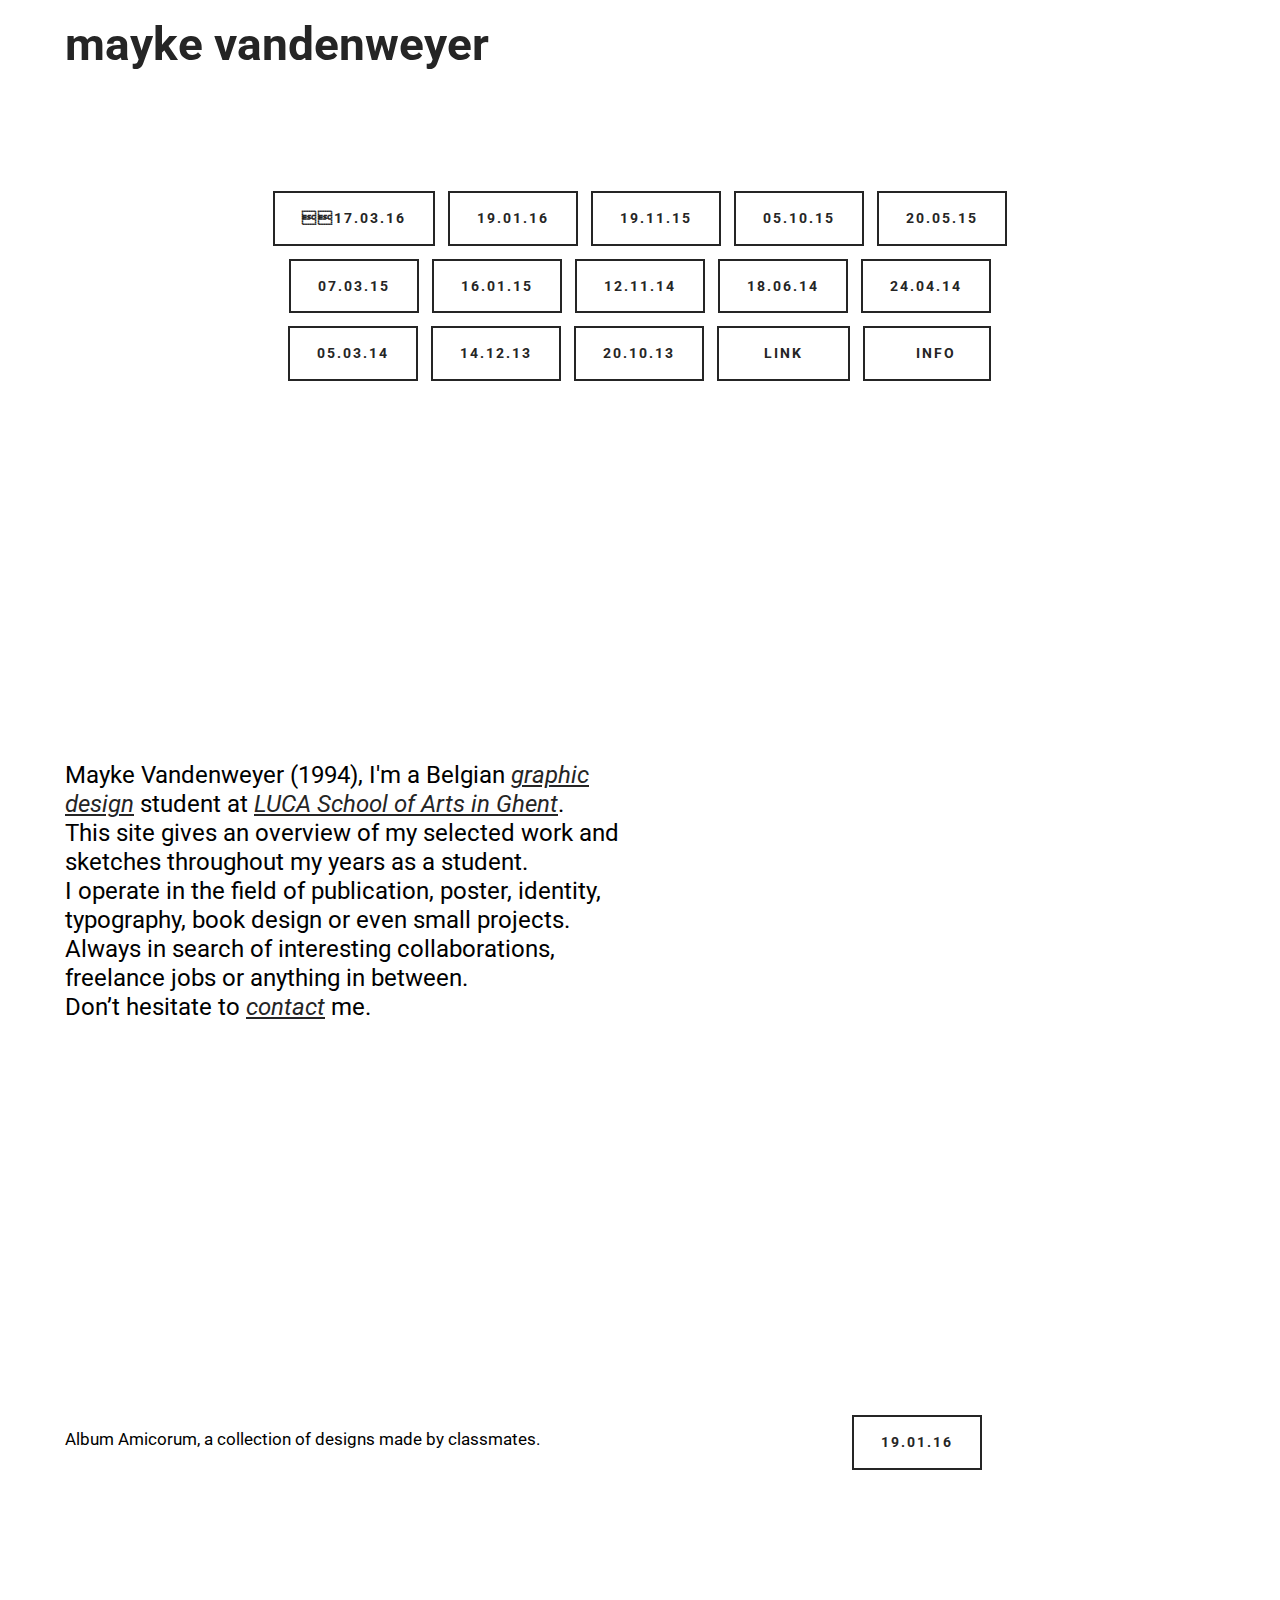
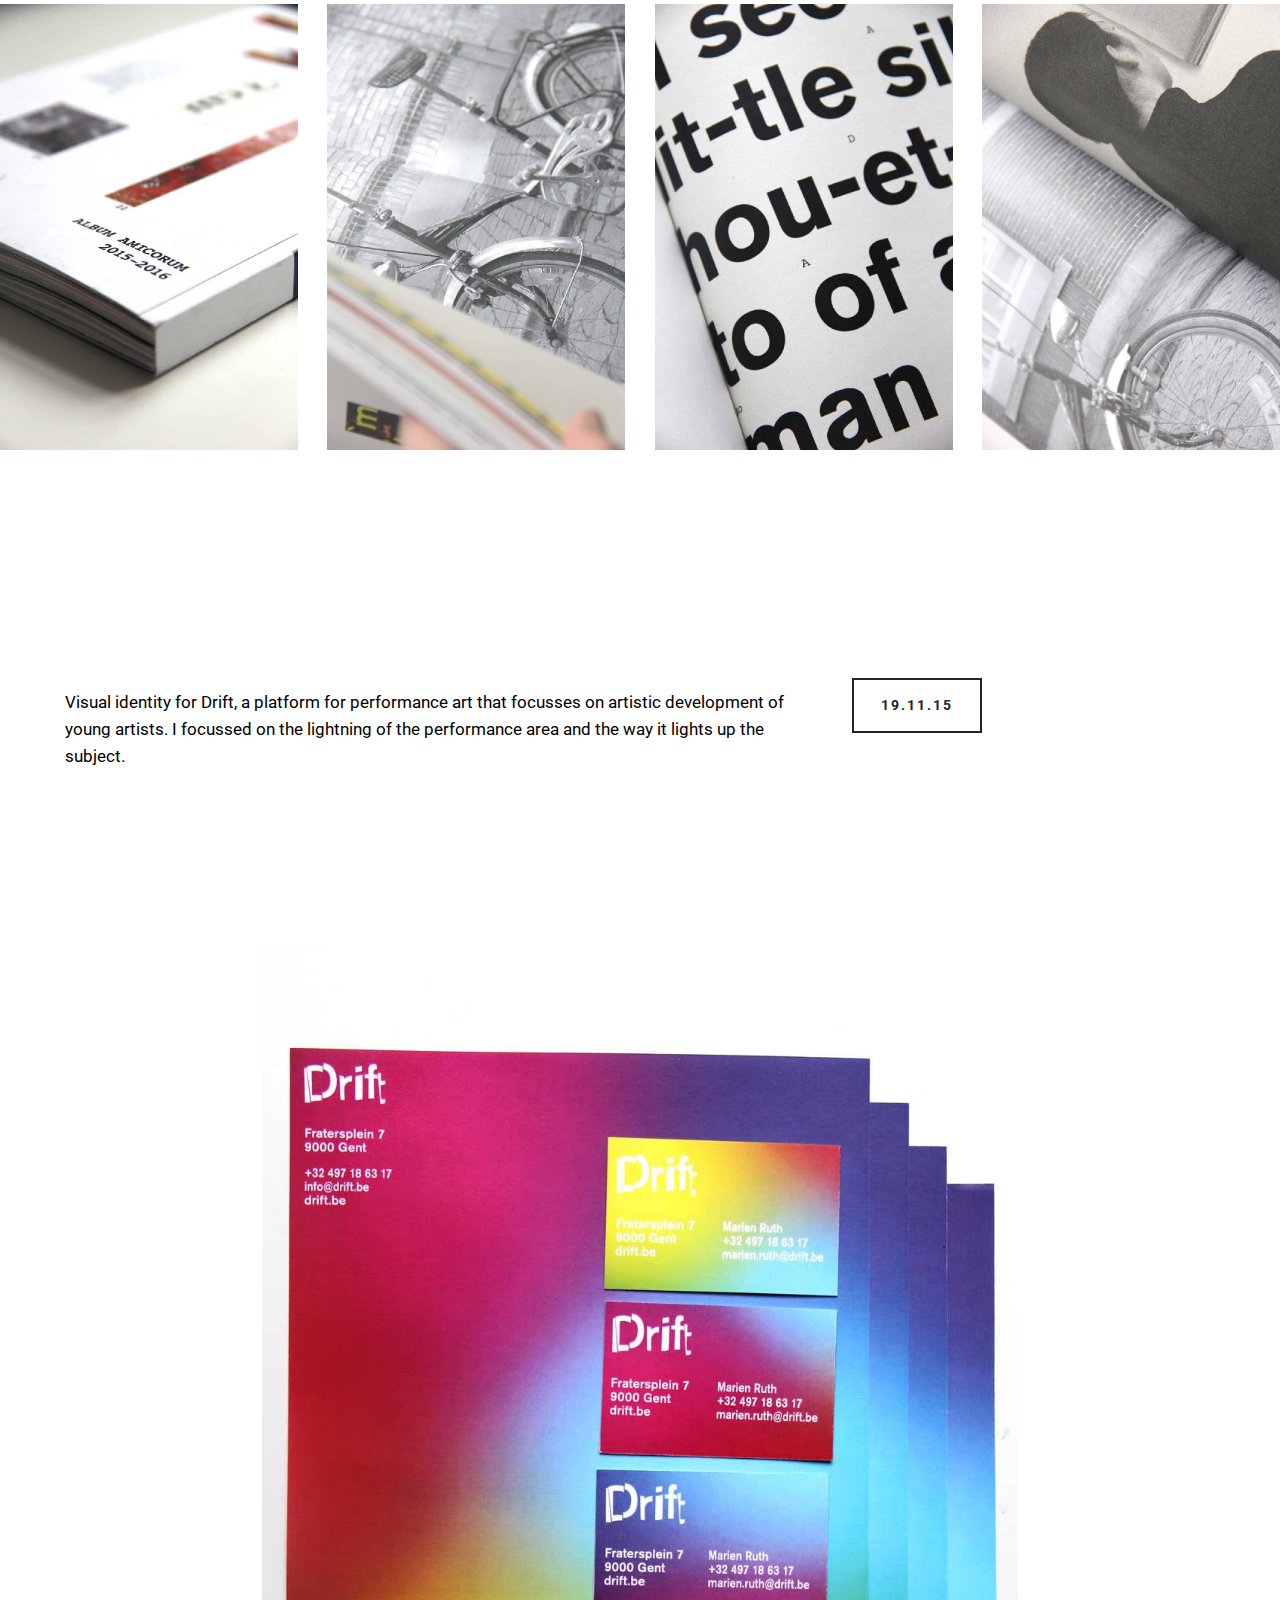
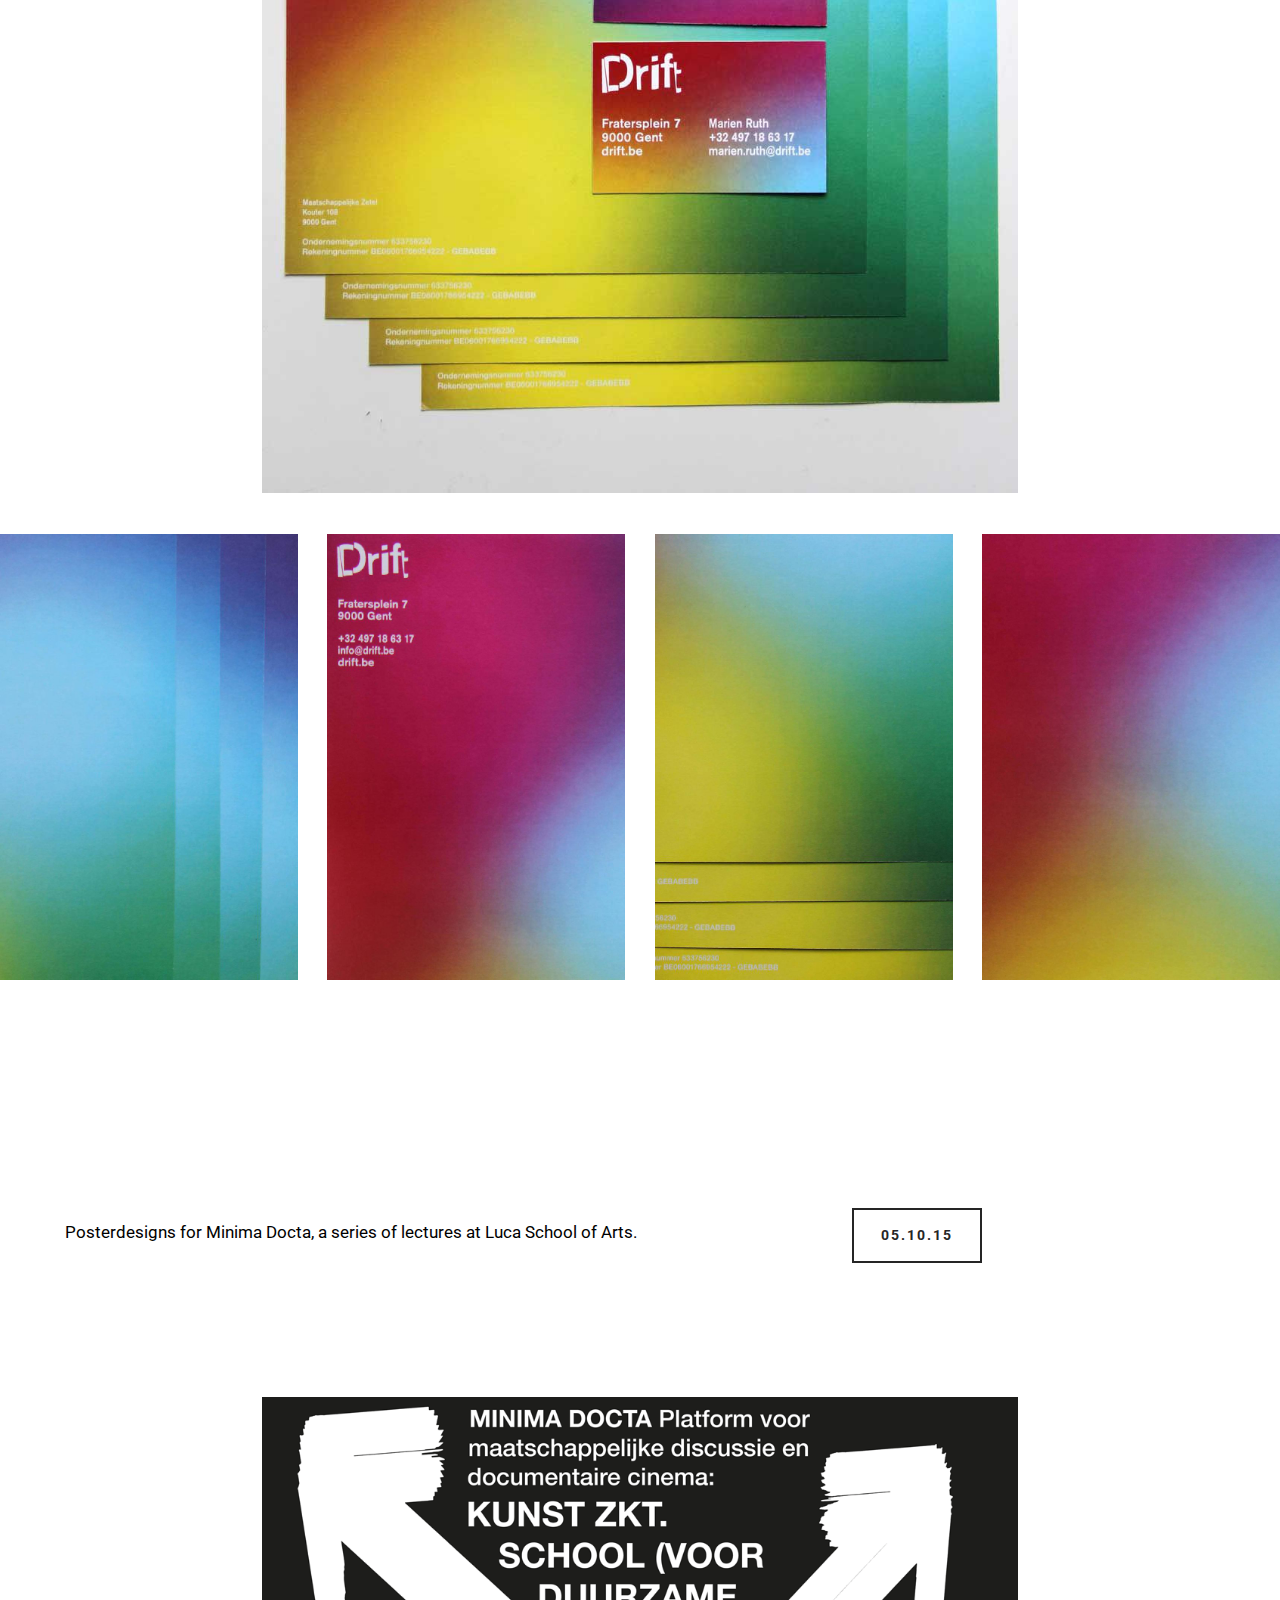
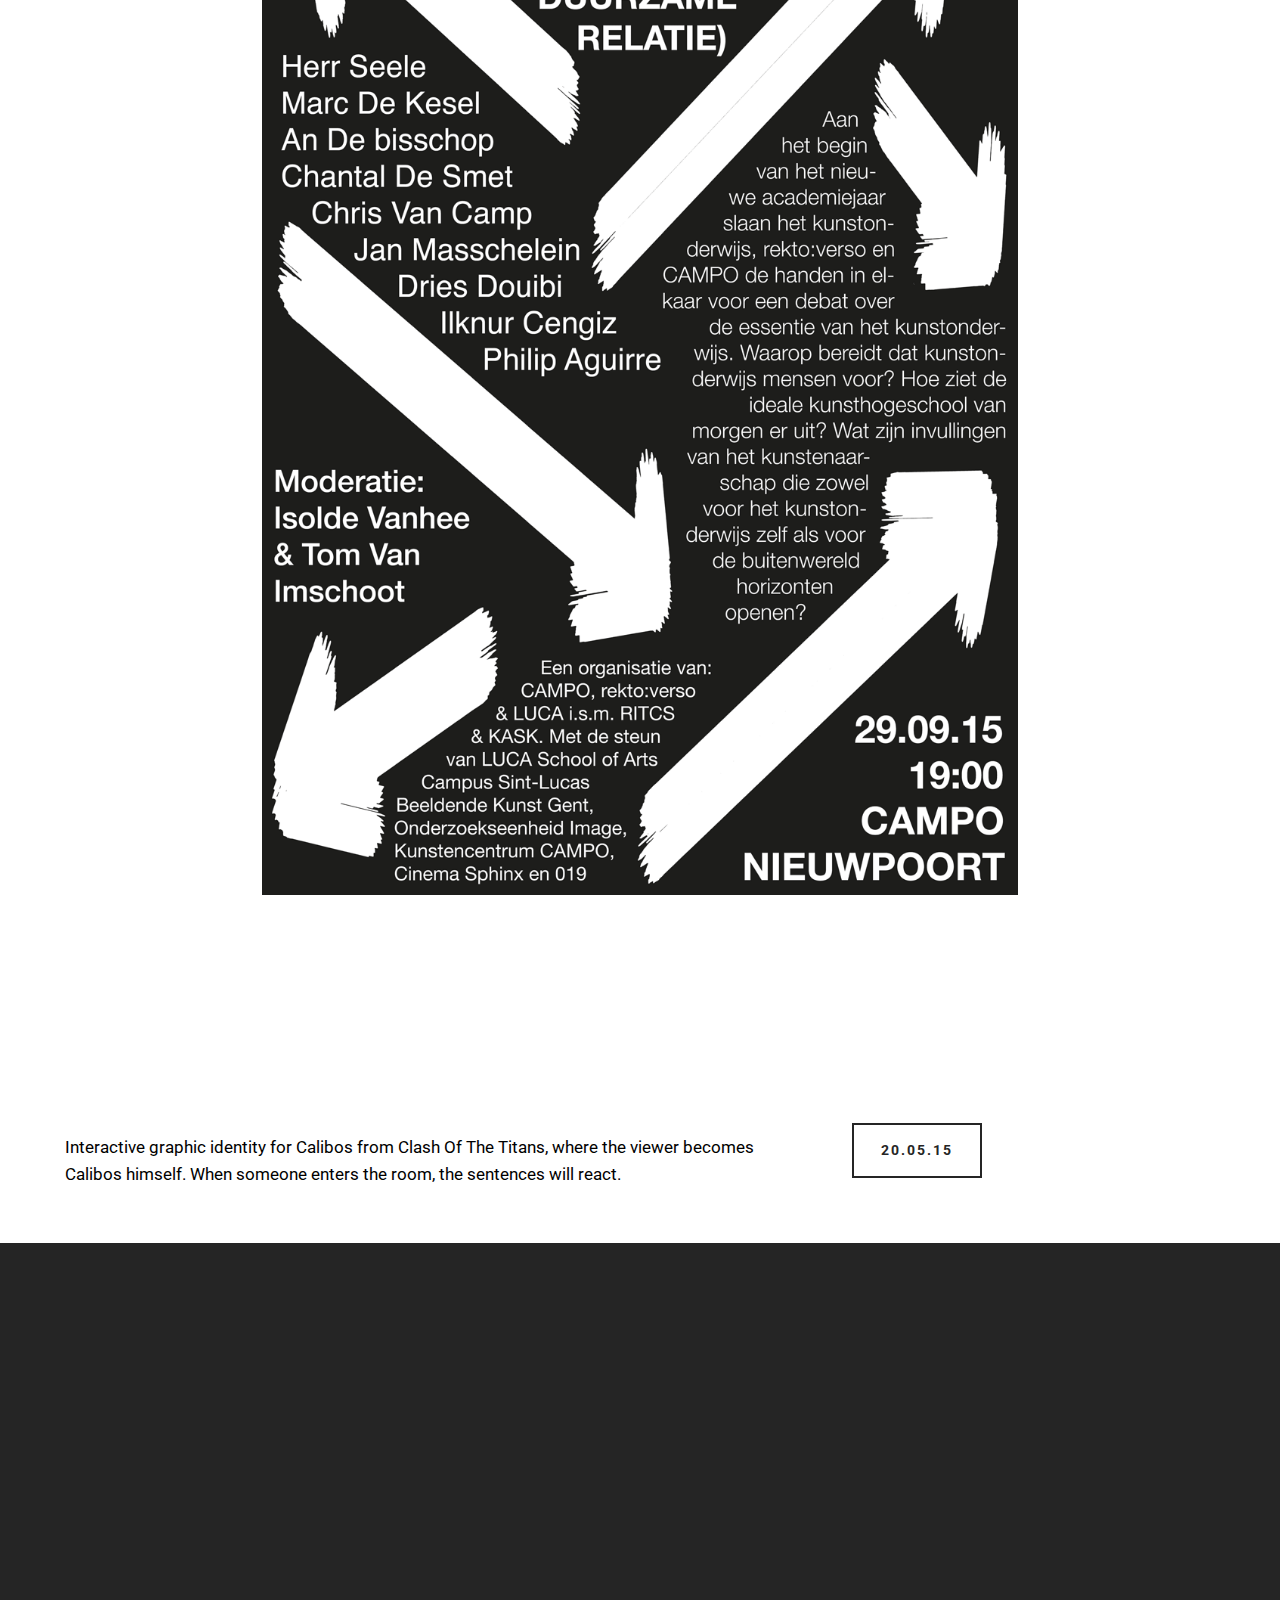
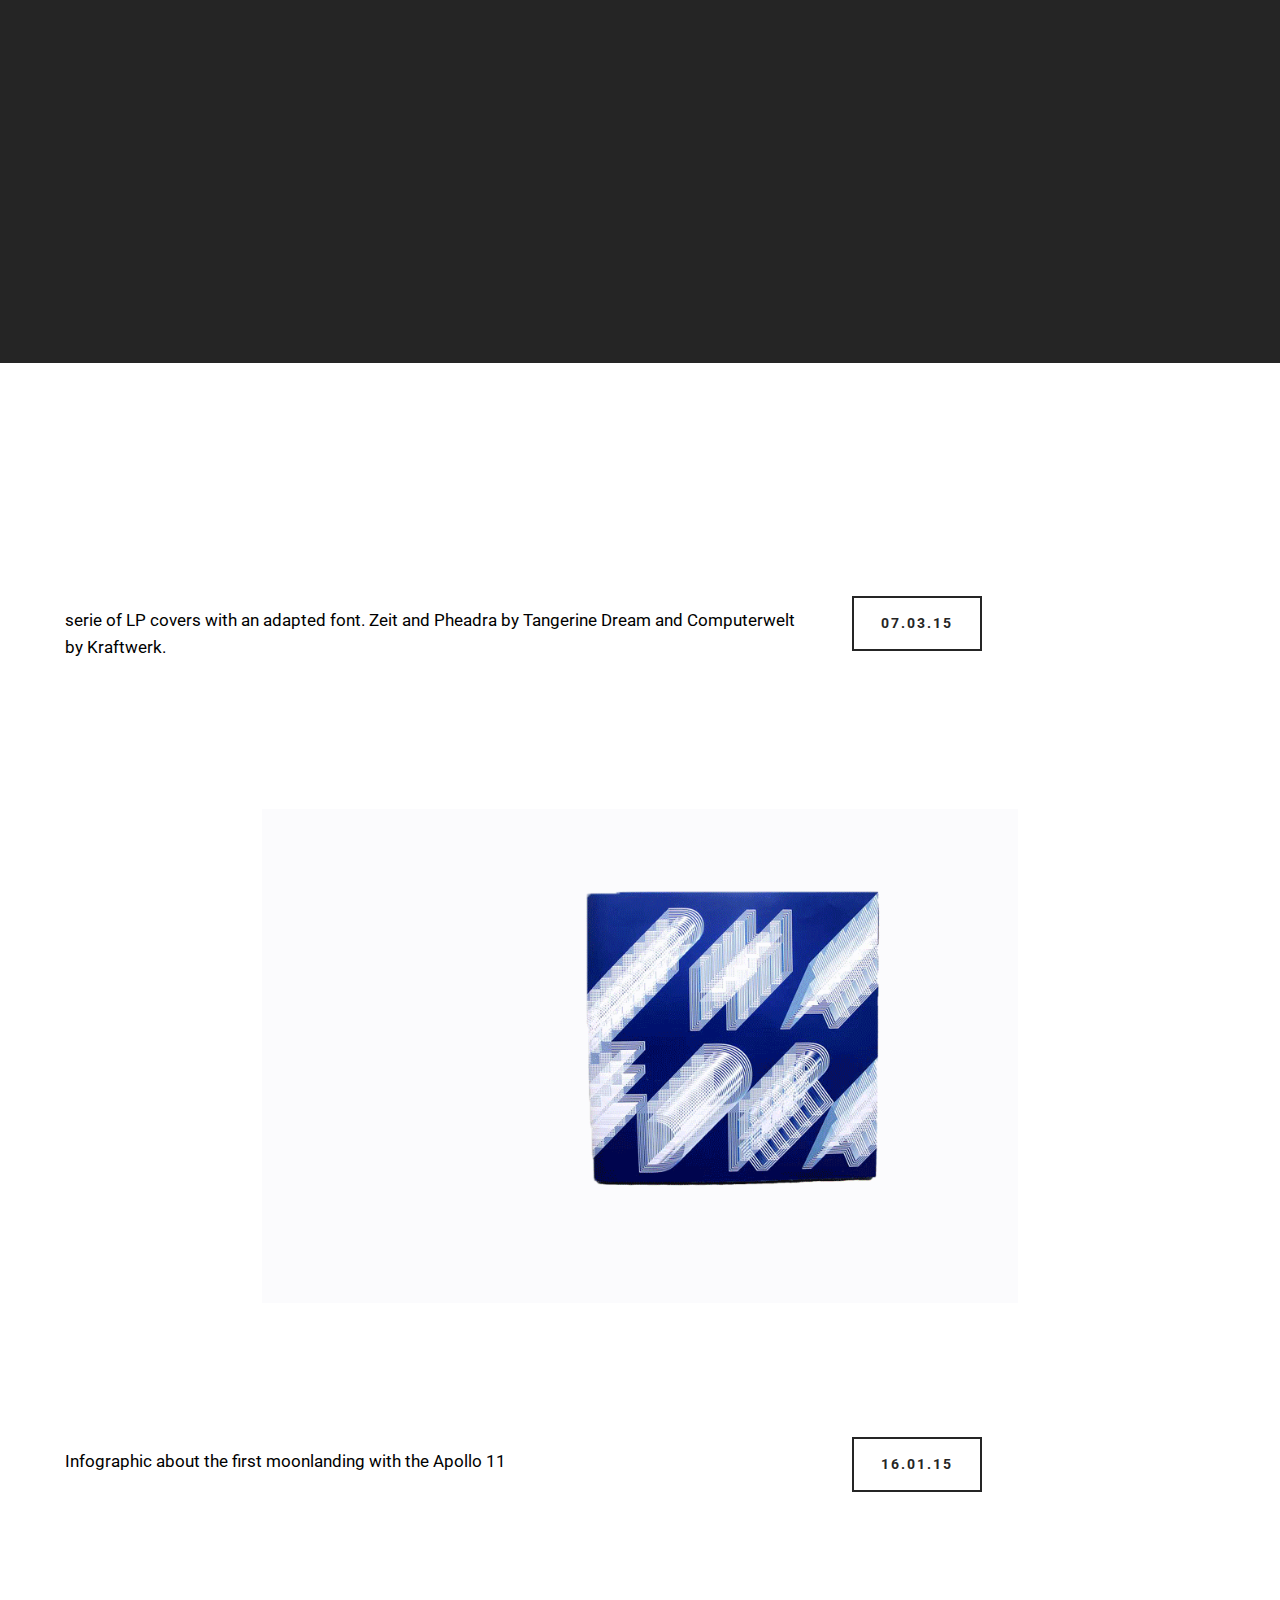
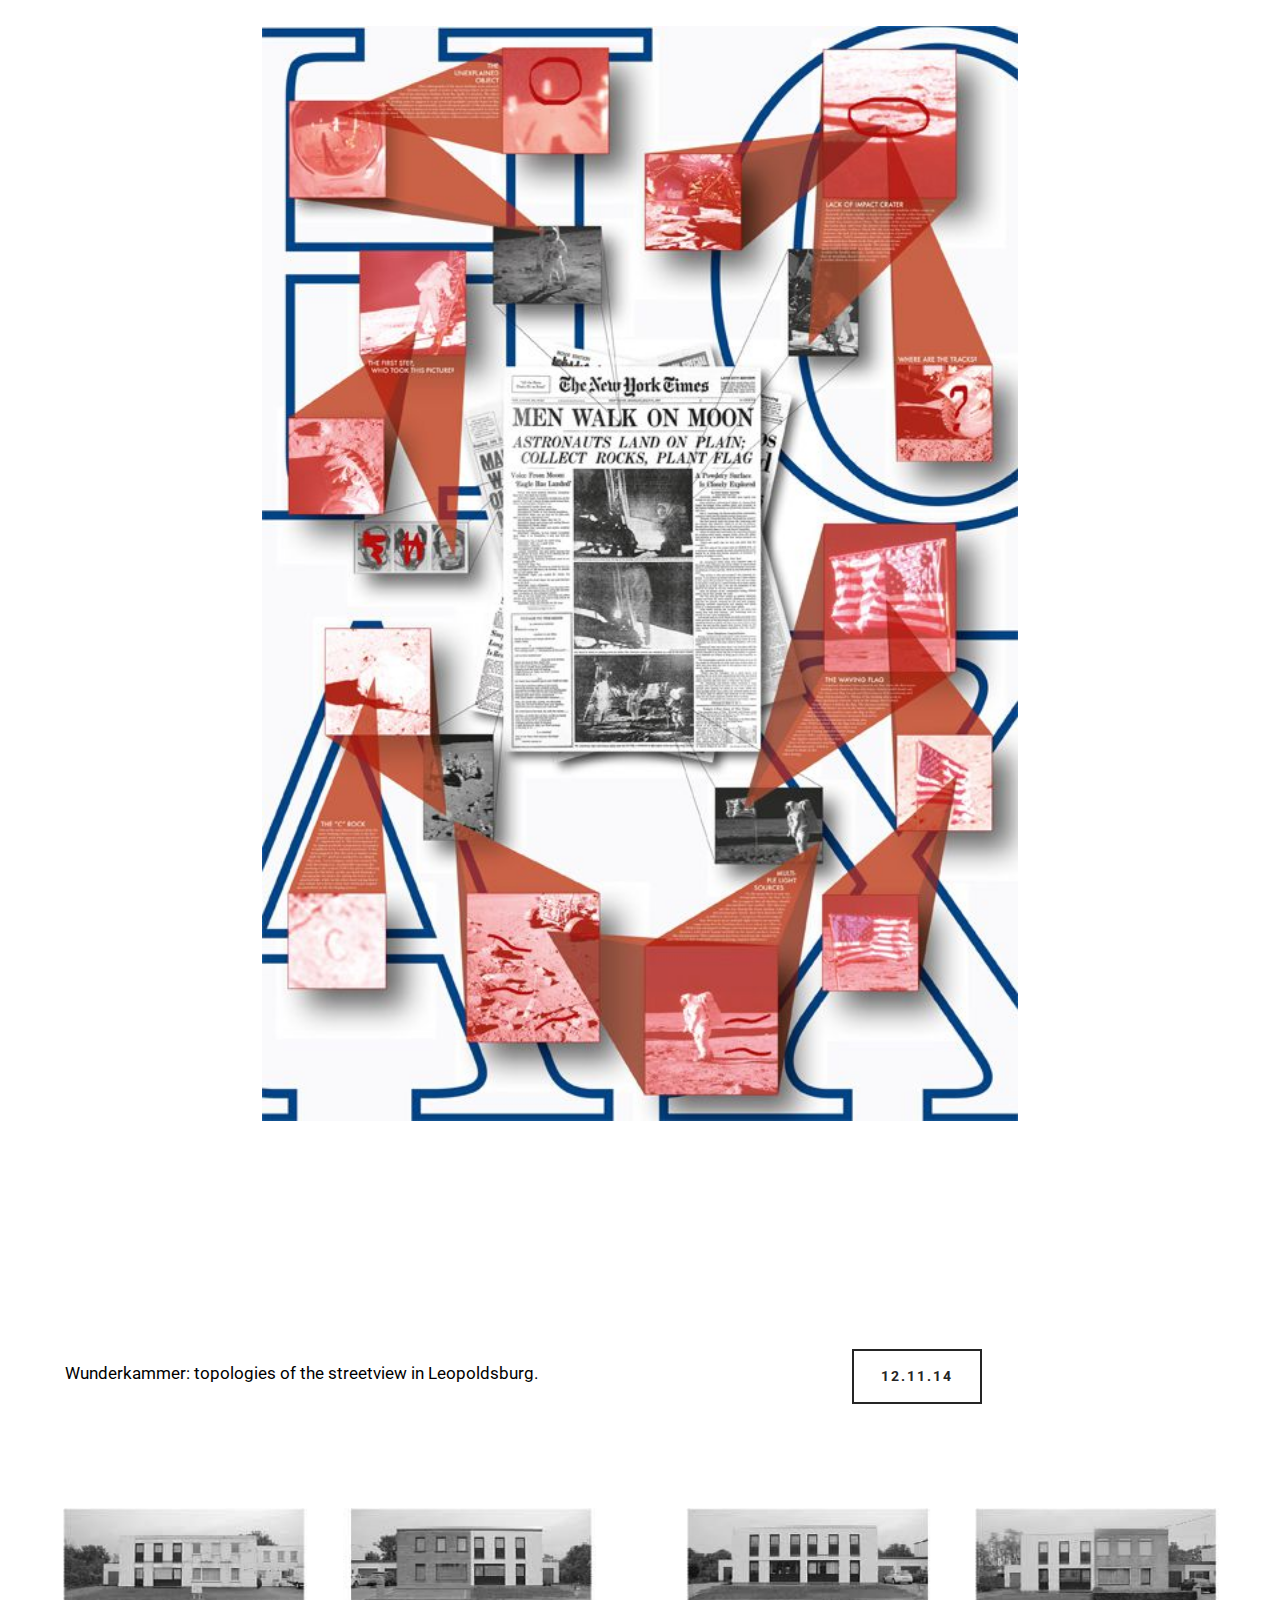
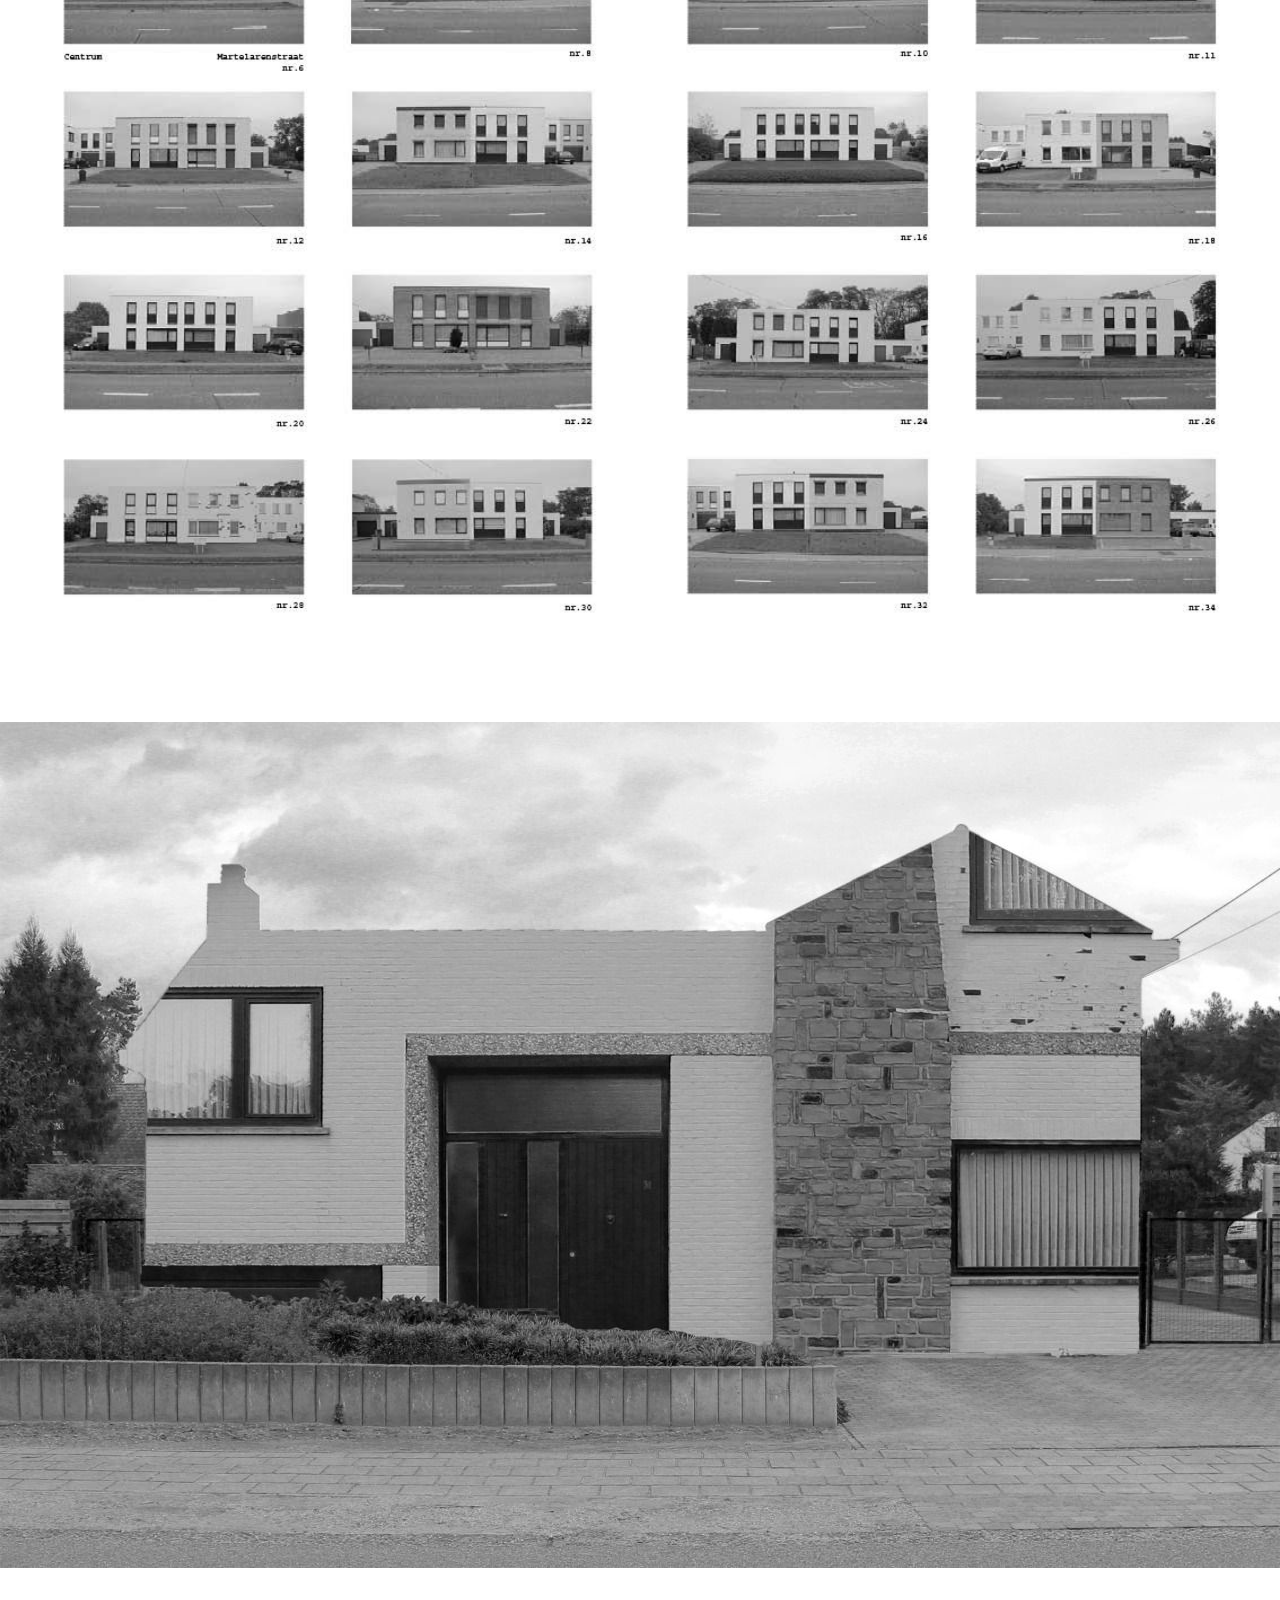
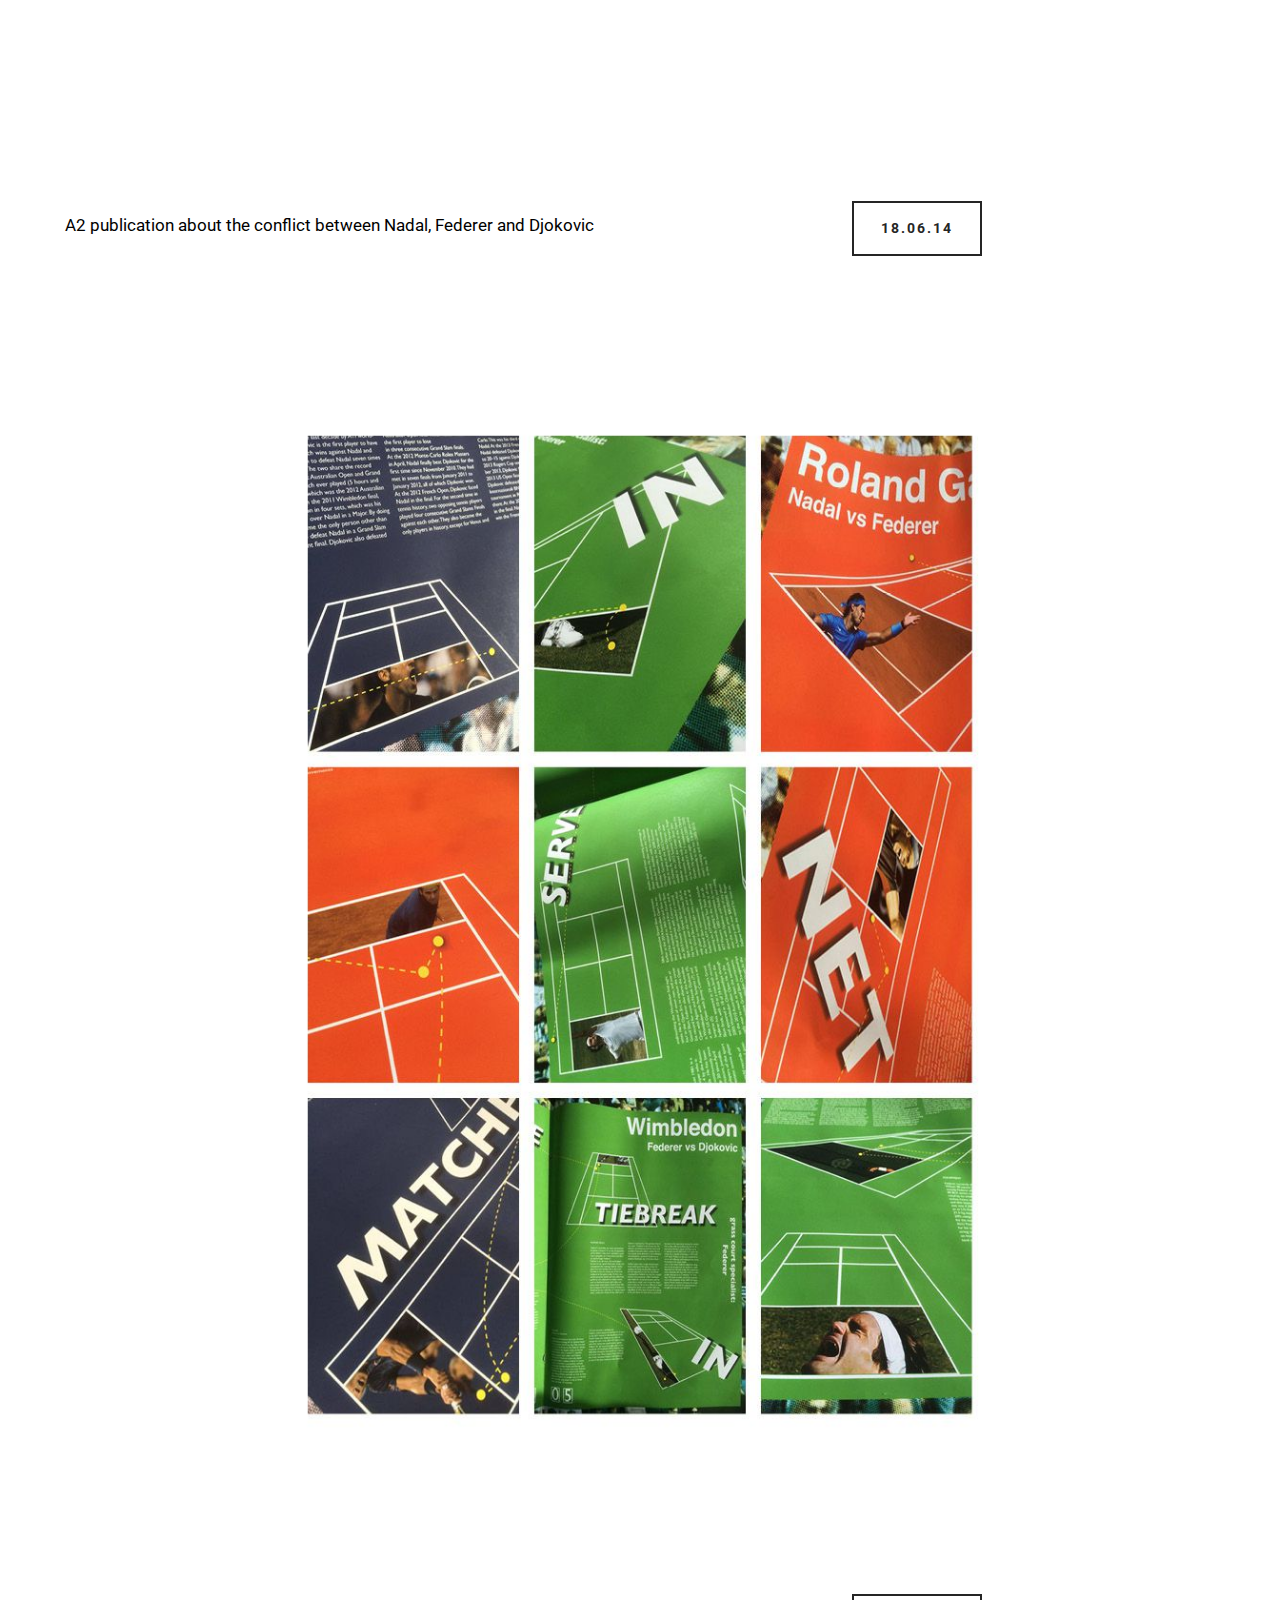
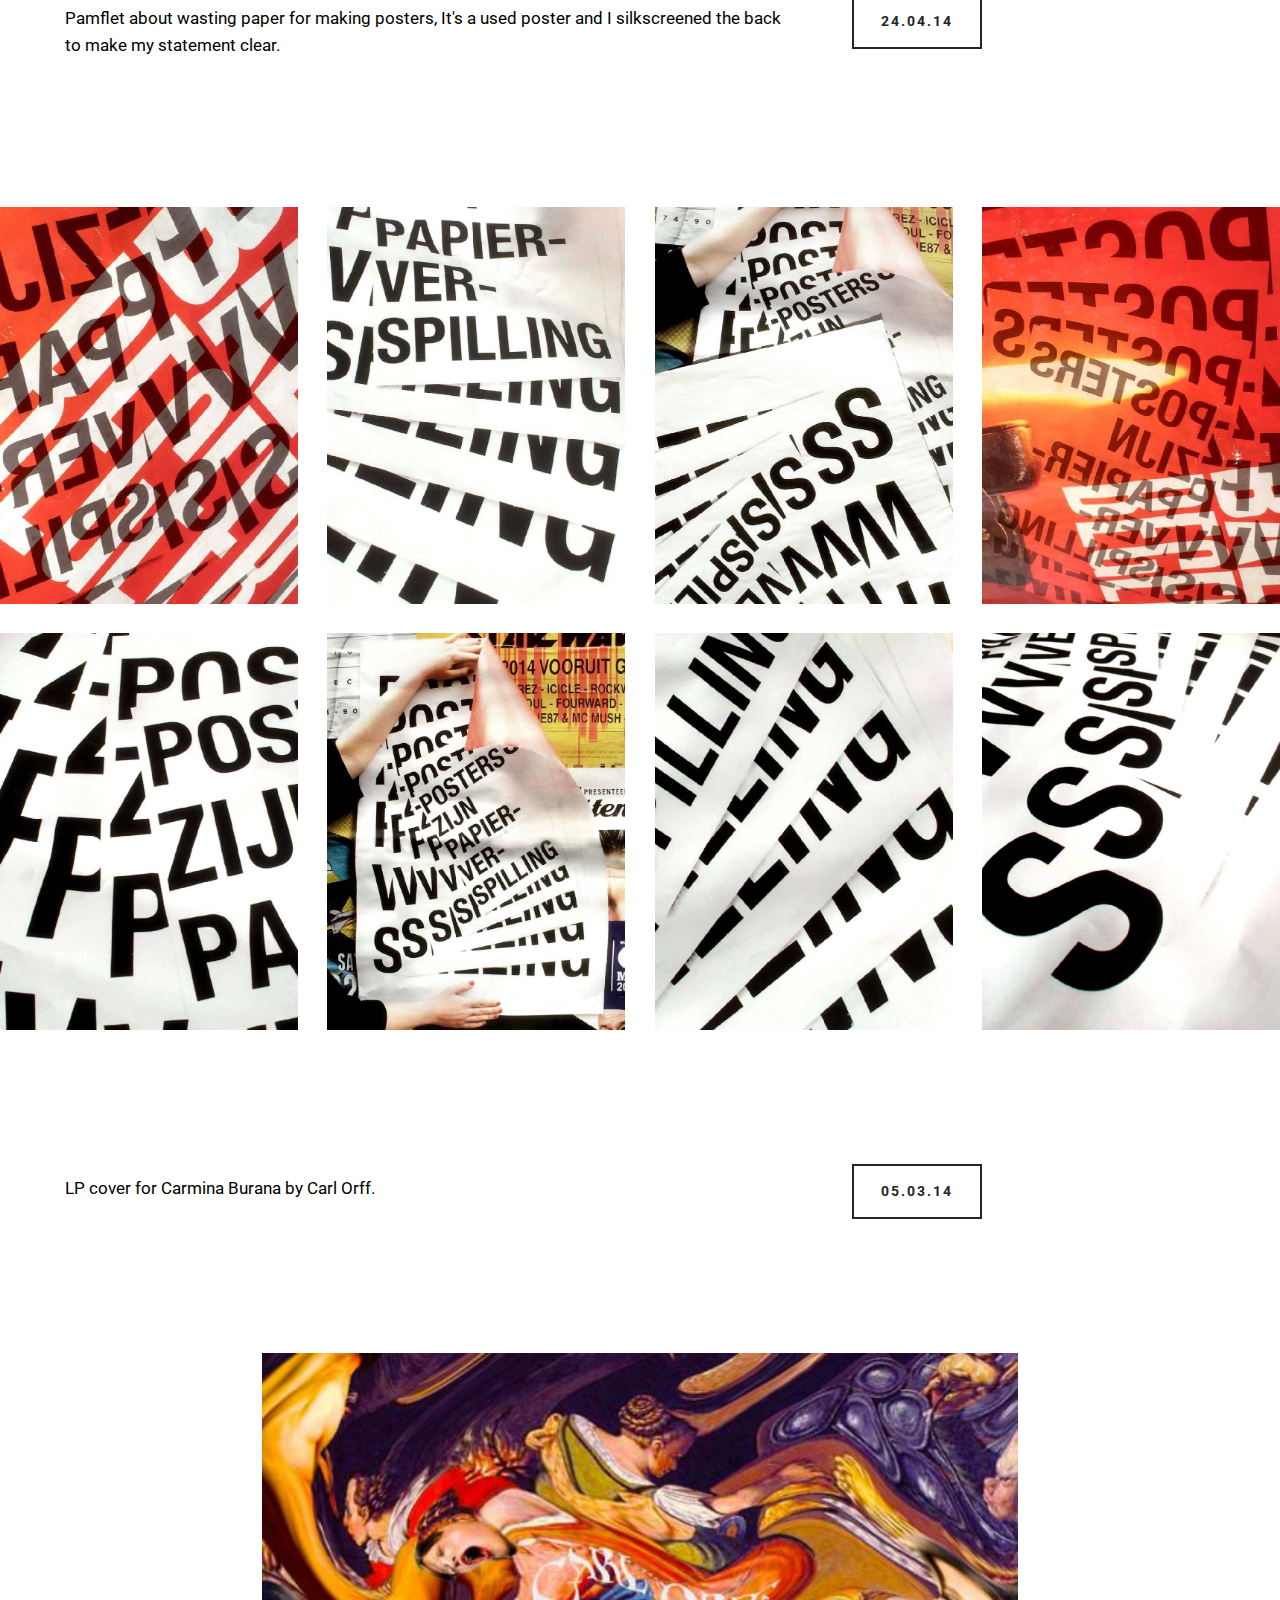
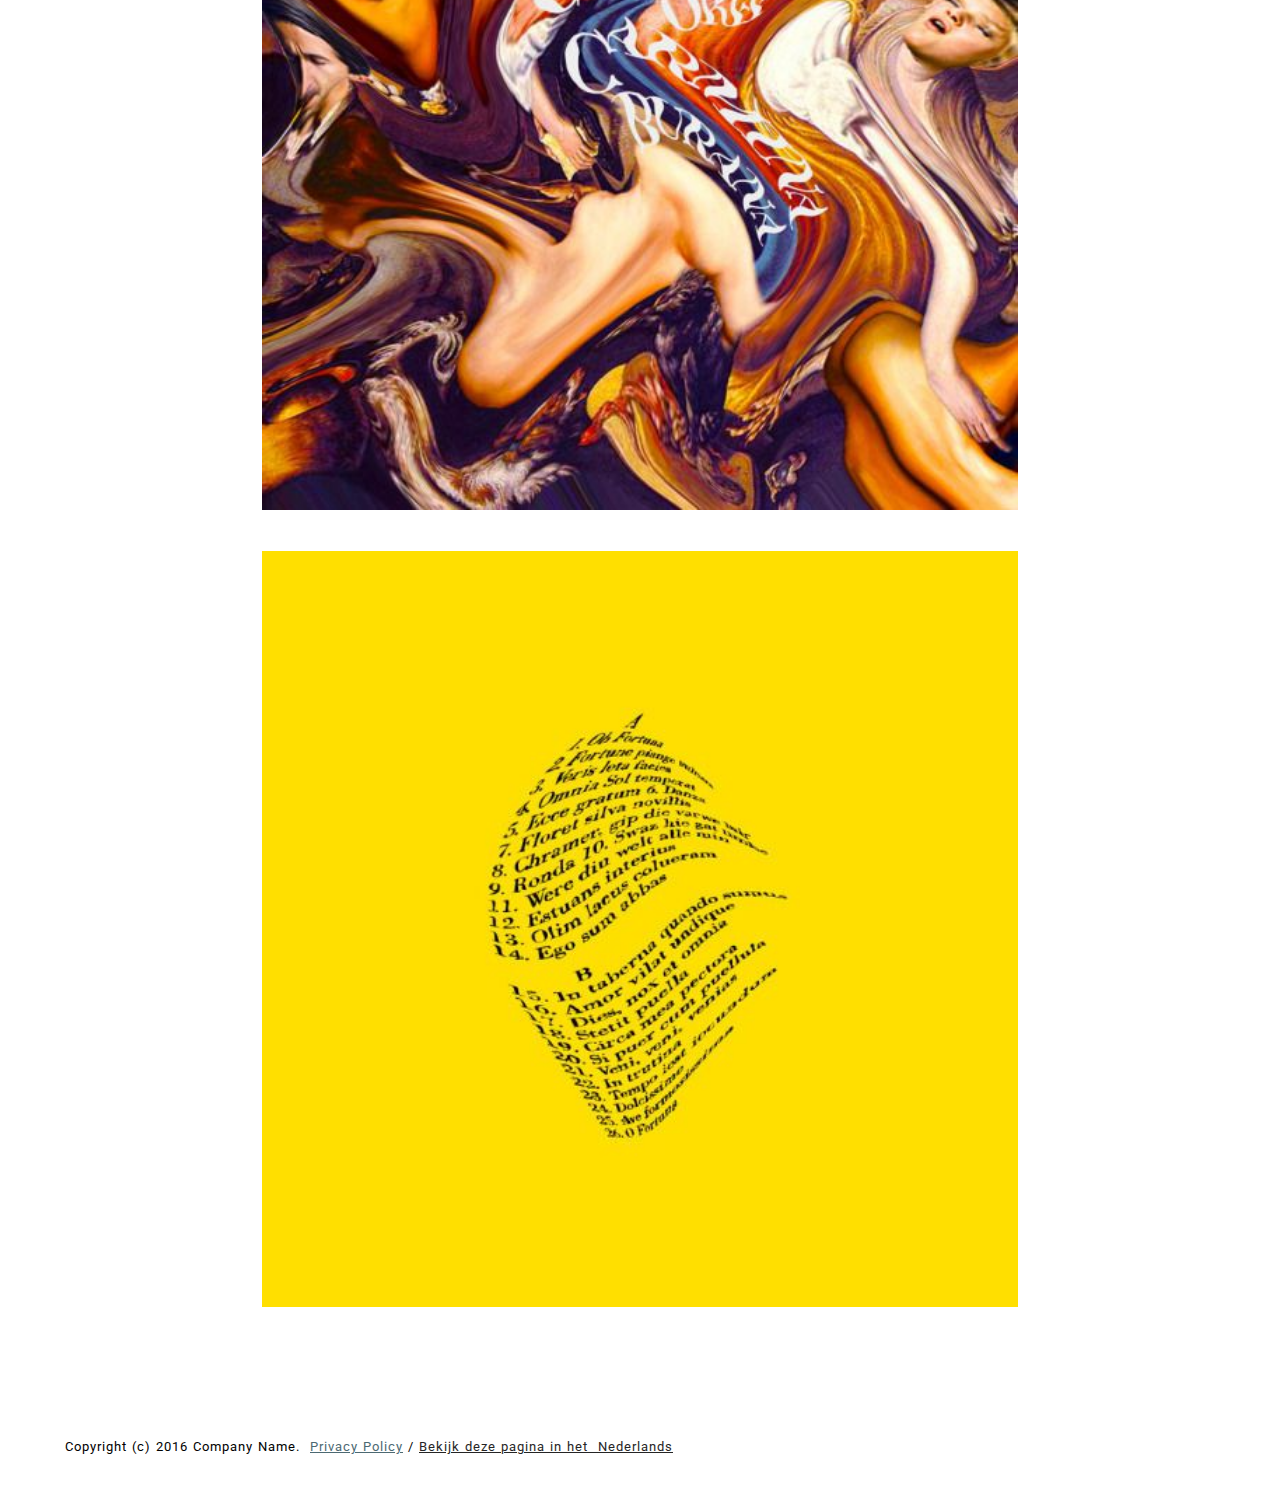
==== index.html @ 6aba9408 "master" ====
<!DOCTYPE html>
<html>
<head>
  <!-- Site made with Mobirise Website Builder v2.8.6, https://mobirise.com -->
  <meta charset="UTF-8">
  <meta http-equiv="X-UA-Compatible" content="IE=edge">
  <meta name="generator" content="Mobirise v2.8.6, mobirise.com">
  <meta name="viewport" content="width=device-width, initial-scale=1">
  <link rel="shortcut icon" href="assets/images/logo.png" type="image/x-icon">
  <meta name="description" content="Free Responsive Website Maker. Create awesome mobile-first websites. Easy and fast - No coding!">
  <title>Mobirise Mobile Website Builder</title>
  <link rel="stylesheet" href="https://fonts.googleapis.com/css?family=Roboto:700,400&amp;subset=cyrillic,latin,greek,vietnamese">
  <link rel="stylesheet" href="assets/bootstrap/css/bootstrap.min.css">
  <link rel="stylesheet" href="assets/animate.css/animate.min.css">
  <link rel="stylesheet" href="assets/mobirise/css/style.css">
  <link rel="stylesheet" href="assets/mobirise-gallery/style.css">
  <link rel="stylesheet" href="assets/mobirise-slider/style.css">
  <link rel="stylesheet" href="assets/mobirise/css/mbr-additional.css" type="text/css">
  
  
  <!-- Paste any valid HTML code here. The code will be inserted to the end of <head> section, right before </head> -->
</head>
<body>

<!-- Google Analytics -->
<script>
  (function(i,s,o,g,r,a,m){i['GoogleAnalyticsObject']=r;i[r]=i[r]||function(){
  (i[r].q=i[r].q||[]).push(arguments)},i[r].l=1*new Date();a=s.createElement(o),
  m=s.getElementsByTagName(o)[0];a.async=1;a.src=g;m.parentNode.insertBefore(a,m)
  })(window,document,'script','//www.google-analytics.com/analytics.js','ga');

  ga('create', 'UA-74421514-1', 'auto');
  ga('send', 'pageview');

</script>
<!-- /Google Analytics -->


<section class="engine"><a rel="nofollow" href="https://mobirise.com">Mobirise mac web design software</a></section>
<section class="mbr-navbar mbr-navbar--freeze mbr-navbar--absolute mbr-navbar--transparent mbr-navbar--sticky mbr-navbar--collapsed" id="menu-4">
    <div class="mbr-navbar__section mbr-section">
        <div class="mbr-section__container container">
            <div class="mbr-navbar__container">
                <div class="mbr-navbar__column mbr-navbar__column--s mbr-navbar__brand">
                    <span class="mbr-navbar__brand-link mbr-brand mbr-brand--inline">
                        
                        <span class="mbr-brand__name"><a class="mbr-brand__name text-black" href="index.html">mayke vandenweyer</a></span>
                    </span>
                </div>
                <div class="mbr-navbar__hamburger mbr-hamburger text-white"><span class="mbr-hamburger__line"></span></div>
                <div class="mbr-navbar__column mbr-navbar__menu">
                    <nav class="mbr-navbar__menu-box mbr-navbar__menu-box--inline-right">
                        <div class="mbr-navbar__column"><ul class="mbr-navbar__items mbr-navbar__items--right mbr-buttons mbr-buttons--freeze mbr-buttons--right btn-decorator mbr-buttons--activated mbr-buttons--only-links"><li class="mbr-navbar__item"><a class="mbr-buttons__link btn text-black" href="https://mobirise.com">HOME</a></li><li class="mbr-navbar__item"><a class="mbr-buttons__link btn text-black" href="https://mobirise.com">ABOUT</a></li><li class="mbr-navbar__item"><a class="mbr-buttons__link btn text-black" href="https://mobirise.com">CONTACT</a></li></ul></div>
                        
                    </nav>
                </div>
            </div>
        </div>
    </div>
</section>

<section class="mbr-section mbr-section--relative mbr-section--fixed-size mbr-after-navbar" id="msg-box3-27" style="background-color: rgb(255, 255, 255);">
    
    
    
    <div class="mbr-section__container container mbr-section__container--isolated">
        <div class="row">
            <div class="col-sm-8 col-sm-offset-2">
                <div class="mbr-buttons mbr-buttons--center"><a class="mbr-buttons__btn btn btn-lg btn-default" href="https://mobirise.com">17.03.16</a> <a class="mbr-buttons__btn btn btn-lg btn-default" href="index.html#msg-box1-19">19.01.16</a> <a class="mbr-buttons__btn btn btn-lg btn-default" href="index.html#msg-box1-20">19.11.15</a> <a class="mbr-buttons__btn btn btn-lg btn-default" href="index.html#msg-box1-22">05.10.15</a> <a class="mbr-buttons__btn btn btn-lg btn-default" href="index.html#msg-box1-24">20.05.15</a> <a class="mbr-buttons__btn btn btn-lg btn-default" href="index.html#msg-box1-27">07.03.15</a> <a class="mbr-buttons__btn btn btn-lg btn-default" href="index.html#msg-box1-28">16.01.15</a> <a class="mbr-buttons__btn btn btn-lg btn-default" href="index.html#msg-box1-29">12.11.14</a> <a class="mbr-buttons__btn btn btn-lg btn-default" href="index.html#msg-box1-30">18.06.14</a> <a class="mbr-buttons__btn btn btn-lg btn-default" href="index.html#msg-box1-41">24.04.14</a> <a class="mbr-buttons__btn btn btn-lg btn-default" href="index.html#msg-box1-42">05.03.14</a>  <a class="mbr-buttons__btn btn btn-lg btn-default" href="index.html#msg-box3-27">14.12.13</a> <a class="mbr-buttons__btn btn btn-lg btn-default" href="index.html#msg-box3-27">20.10.13</a> <a class="mbr-buttons__btn btn btn-lg btn-default" href="page1.html">&nbsp; &nbsp;LINK &nbsp;&nbsp;</a> <a class="mbr-buttons__btn btn btn-lg btn-default" href="index.html#header2-10">&nbsp; &nbsp; INFO&nbsp;</a></div>
            </div>
        </div>
    </div>
</section>

<section class="mbr-box mbr-section mbr-section--relative mbr-section--fixed-size mbr-section--full-height mbr-section--bg-adapted" id="header2-10" style="background-color: rgb(255, 255, 255);">
    <div class="mbr-box__magnet mbr-box__magnet--sm-padding mbr-box__magnet--center-left">
        
        <div class="mbr-box__container mbr-section__container container">
            <div class="mbr-box mbr-box--stretched"><div class="mbr-box__magnet mbr-box__magnet--center-left">
                <div class="row"><div class=" col-sm-6">
                    <div class="mbr-hero animated fadeInUp">
                        
                        <p class="mbr-hero__subtext">Mayke Vandenweyer (1994), I'm a Belgian <a href="http://www.grafischontwerpgent.be" target="_blank" class="text-black"><em>graphic design</em></a> student at <em><a href="http://sintlucas.luca-arts.be" target="_blank" class="text-black">LUCA School of Arts in Ghent</a></em>.
<br>This site gives an overview of my selected work and sketches throughout my years as a student. <br>I operate in the field of publication, poster, identity, typography, book design or even small projects.
Always in search of interesting collaborations, freelance jobs or anything in between.
<br>Don’t hesitate to <em><a href="page2.html" class="text-black">contact</a></em> me.
</p>
                    </div>
                    
                </div></div>
            </div></div>
        </div>
        
    </div>
</section>

<section class="mbr-section mbr-section--relative mbr-section--short-paddings" id="msg-box1-19" style="background-color: rgb(255, 255, 255);">

    

    <div class="mbr-section__container mbr-section__container--isolated container">
        <div class="row">
            <div class="mbr-box mbr-box--fixed mbr-box--adapted">
                <div class="mbr-box__magnet mbr-box__magnet--top-left mbr-section__left col-sm-8">
                    
                    <div class="mbr-section__container">
                        <div class="mbr-article mbr-article--auto-align mbr-article--wysiwyg"><p>Album Amicorum, a collection of designs made by classmates.<br></p></div>
                    </div>
                </div>
                <div class="mbr-box__magnet mbr-box__magnet--top-left mbr-section__right col-sm-4">
                    <div class="mbr-section__container">
                        <div class="mbr-buttons mbr-buttons--auto-align mbr-buttons--top mbr-buttons--left"><a class="mbr-buttons__btn btn btn-lg btn-default" href="index.html#msg-box3-27">19.01.16</a></div>
                    </div>
                </div>
            </div>
        </div>
    </div>

</section>

<section class="mbr-gallery mbr-section mbr-section--no-padding" id="gallery2-17">
    <!-- Gallery -->
    <div class="mbr-section__container mbr-gallery-layout-article mbr-section__container--first">
        <div>
            <div class="row mbr-gallery-row">
                <div class="col-lg-3 col-md-4 col-sm-6 col-xs-12 mbr-gallery-item">
                    <a href="#lb-gallery2-17" data-slide-to="0" data-toggle="modal">
                        <img alt="" src="assets/images/albumamicorum-1000x1500-19-1000x1500-39.jpg">
                        <span class="icon glyphicon glyphicon-zoom-in"></span>
                    </a>
                </div><div class="col-lg-3 col-md-4 col-sm-6 col-xs-12 mbr-gallery-item">
                    <a href="#lb-gallery2-17" data-slide-to="1" data-toggle="modal">
                        <img alt="" src="assets/images/vriendenboek4-1000x1500-98-1000x1500-77.jpg">
                        <span class="icon glyphicon glyphicon-zoom-in"></span>
                    </a>
                </div><div class="col-lg-3 col-md-4 col-sm-6 col-xs-12 mbr-gallery-item">
                    <a href="#lb-gallery2-17" data-slide-to="2" data-toggle="modal">
                        <img alt="" src="assets/images/vriendenboek5-1000x1500-48-1000x1500-95.jpg">
                        <span class="icon glyphicon glyphicon-zoom-in"></span>
                    </a>
                </div><div class="col-lg-3 col-md-4 col-sm-6 col-xs-12 mbr-gallery-item">
                    <a href="#lb-gallery2-17" data-slide-to="3" data-toggle="modal">
                        <img alt="" src="assets/images/vriendenboek3-1000x1500-80-1000x1500-18.jpg">
                        <span class="icon glyphicon glyphicon-zoom-in"></span>
                    </a>
                </div>
            </div>
        </div>
        <div class="clearfix"></div>
    </div>

    <!-- Lightbox -->
    <div data-app-prevent-settings="" class="mbr-slider modal fade carousel slide" tabindex="-1" data-keyboard="true" data-interval="false" id="lb-gallery2-17">
        <div class="modal-dialog">
            <div class="modal-content">
                <div class="modal-body">
                    <ol class="carousel-indicators">
                        <li data-app-prevent-settings="" data-target="#lb-gallery2-17" data-slide-to="0"></li><li data-app-prevent-settings="" data-target="#lb-gallery2-17" data-slide-to="1"></li><li data-app-prevent-settings="" data-target="#lb-gallery2-17" data-slide-to="2"></li><li data-app-prevent-settings="" data-target="#lb-gallery2-17" class=" active" data-slide-to="3"></li>
                    </ol>
                    <div class="carousel-inner">
                        <div class="item">
                            <img alt="" src="assets/images/albumamicorum-1000x1500-19.jpg">
                        </div><div class="item">
                            <img alt="" src="assets/images/vriendenboek4-1000x1500-98.jpg">
                        </div><div class="item">
                            <img alt="" src="assets/images/vriendenboek5-1000x1500-48.jpg">
                        </div><div class="item active">
                            <img alt="" src="assets/images/vriendenboek3-1000x1500-80.jpg">
                        </div>
                    </div>
                    <a class="left carousel-control" role="button" data-slide="prev" href="#lb-gallery2-17">
                        <span class="glyphicon glyphicon-menu-left" aria-hidden="true"></span>
                        <span class="sr-only">Previous</span>
                    </a>
                    <a class="right carousel-control" role="button" data-slide="next" href="#lb-gallery2-17">
                        <span class="glyphicon glyphicon-menu-right" aria-hidden="true"></span>
                        <span class="sr-only">Next</span>
                    </a>

                    <a class="close" href="#" role="button" data-dismiss="modal">
                        <span class="glyphicon glyphicon-remove" aria-hidden="true"></span>
                        <span class="sr-only">Close</span>
                    </a>
                </div>
            </div>
        </div>
    </div>
</section>

<section class="mbr-section" id="content1-47">
    <div class="mbr-section__container container mbr-section__container--last">
        <div class="row">
            <div class="mbr-article mbr-article--wysiwyg col-sm-8 col-sm-offset-2"><p><br></p><p>NEXT</p></div>
        </div>
    </div>
</section>

<section class="mbr-section mbr-section--relative mbr-section--short-paddings" id="msg-box1-20" style="background-color: rgb(255, 255, 255);">

    

    <div class="mbr-section__container mbr-section__container--isolated container">
        <div class="row">
            <div class="mbr-box mbr-box--fixed mbr-box--adapted">
                <div class="mbr-box__magnet mbr-box__magnet--top-left mbr-section__left col-sm-8">
                    
                    <div class="mbr-section__container">
                        <div class="mbr-article mbr-article--auto-align mbr-article--wysiwyg"><p>Visual identity for Drift, a platform for performance art that focusses on artistic development of young artists. I focussed on the lightning of the performance area and the way it lights up the subject.&nbsp;<br><br></p></div>
                    </div>
                </div>
                <div class="mbr-box__magnet mbr-box__magnet--top-left mbr-section__right col-sm-4">
                    <div class="mbr-section__container">
                        <div class="mbr-buttons mbr-buttons--auto-align mbr-buttons--top mbr-buttons--left"><a class="mbr-buttons__btn btn btn-lg btn-default" href="index.html#msg-box3-27">19.11.15</a></div>
                    </div>
                </div>
            </div>
        </div>
    </div>

</section>

<section class="mbr-section" id="image2-21">
    <div class="mbr-section__container container mbr-section__container--first">
        <div class="row">
            <div class="col-sm-8 col-sm-offset-2">
                <figure class="mbr-figure mbr-figure--wysiwyg mbr-figure--full-width mbr-figure--caption-inside-bottom">

                    <div><img class="mbr-figure__img" src="assets/images/drift2-1000x1517-34.jpg"></div>
                    
                </figure>
            </div>
        </div>
    </div>
</section>

<section class="mbr-gallery mbr-section mbr-section--no-padding" id="gallery2-36">
    <!-- Gallery -->
    <div class="mbr-section__container mbr-gallery-layout-article mbr-section__container--middle">
        <div>
            <div class="row mbr-gallery-row">
                <div class="col-lg-3 col-md-4 col-sm-6 col-xs-12 mbr-gallery-item">
                    <a href="#lb-gallery2-36" data-slide-to="0" data-toggle="modal">
                        <img alt="" src="assets/images/fragmentdrift1-1000x1500-48-1000x1500-58.jpg">
                        <span class="icon glyphicon glyphicon-zoom-in"></span>
                    </a>
                </div><div class="col-lg-3 col-md-4 col-sm-6 col-xs-12 mbr-gallery-item">
                    <a href="#lb-gallery2-36" data-slide-to="1" data-toggle="modal">
                        <img alt="" src="assets/images/fragmentdrift2-1000x1500-20-1000x1500-22.jpg">
                        <span class="icon glyphicon glyphicon-zoom-in"></span>
                    </a>
                </div><div class="col-lg-3 col-md-4 col-sm-6 col-xs-12 mbr-gallery-item">
                    <a href="#lb-gallery2-36" data-slide-to="2" data-toggle="modal">
                        <img alt="" src="assets/images/fragmentdrift3-1000x1500-78-1000x1500-1.jpg">
                        <span class="icon glyphicon glyphicon-zoom-in"></span>
                    </a>
                </div><div class="col-lg-3 col-md-4 col-sm-6 col-xs-12 mbr-gallery-item">
                    <a href="#lb-gallery2-36" data-slide-to="3" data-toggle="modal">
                        <img alt="" src="assets/images/fragmentdrift4-1000x1500-71-1000x1500-13.jpg">
                        <span class="icon glyphicon glyphicon-zoom-in"></span>
                    </a>
                </div>
            </div>
        </div>
        <div class="clearfix"></div>
    </div>

    <!-- Lightbox -->
    <div data-app-prevent-settings="" class="mbr-slider modal fade carousel slide" tabindex="-1" data-keyboard="true" data-interval="false" id="lb-gallery2-36">
        <div class="modal-dialog">
            <div class="modal-content">
                <div class="modal-body">
                    <ol class="carousel-indicators">
                        <li data-app-prevent-settings="" data-target="#lb-gallery2-36" data-slide-to="0"></li><li data-app-prevent-settings="" data-target="#lb-gallery2-36" data-slide-to="1"></li><li data-app-prevent-settings="" data-target="#lb-gallery2-36" data-slide-to="2"></li><li data-app-prevent-settings="" data-target="#lb-gallery2-36" class=" active" data-slide-to="3"></li>
                    </ol>
                    <div class="carousel-inner">
                        <div class="item">
                            <img alt="" src="assets/images/fragmentdrift1-1000x1500-48.jpg">
                        </div><div class="item">
                            <img alt="" src="assets/images/fragmentdrift2-1000x1500-20.jpg">
                        </div><div class="item">
                            <img alt="" src="assets/images/fragmentdrift3-1000x1500-78.jpg">
                        </div><div class="item active">
                            <img alt="" src="assets/images/fragmentdrift4-1000x1500-71.jpg">
                        </div>
                    </div>
                    <a class="left carousel-control" role="button" data-slide="prev" href="#lb-gallery2-36">
                        <span class="glyphicon glyphicon-menu-left" aria-hidden="true"></span>
                        <span class="sr-only">Previous</span>
                    </a>
                    <a class="right carousel-control" role="button" data-slide="next" href="#lb-gallery2-36">
                        <span class="glyphicon glyphicon-menu-right" aria-hidden="true"></span>
                        <span class="sr-only">Next</span>
                    </a>

                    <a class="close" href="#" role="button" data-dismiss="modal">
                        <span class="glyphicon glyphicon-remove" aria-hidden="true"></span>
                        <span class="sr-only">Close</span>
                    </a>
                </div>
            </div>
        </div>
    </div>
</section>

<section class="mbr-section" id="content1-48">
    <div class="mbr-section__container container mbr-section__container--last">
        <div class="row">
            <div class="mbr-article mbr-article--wysiwyg col-sm-8 col-sm-offset-2"><p><br></p><p>NEXT</p></div>
        </div>
    </div>
</section>

<section class="mbr-section mbr-section--relative mbr-section--short-paddings" id="msg-box1-22" style="background-color: rgb(255, 255, 255);">

    

    <div class="mbr-section__container mbr-section__container--isolated container">
        <div class="row">
            <div class="mbr-box mbr-box--fixed mbr-box--adapted">
                <div class="mbr-box__magnet mbr-box__magnet--top-left mbr-section__left col-sm-8">
                    
                    <div class="mbr-section__container">
                        <div class="mbr-article mbr-article--auto-align mbr-article--wysiwyg"><p>Posterdesigns for Minima Docta, a series of lectures at Luca School of Arts.</p></div>
                    </div>
                </div>
                <div class="mbr-box__magnet mbr-box__magnet--top-left mbr-section__right col-sm-4">
                    <div class="mbr-section__container">
                        <div class="mbr-buttons mbr-buttons--auto-align mbr-buttons--top mbr-buttons--left"><a class="mbr-buttons__btn btn btn-lg btn-default" href="index.html#msg-box3-27">05.10.15</a></div>
                    </div>
                </div>
            </div>
        </div>
    </div>

</section>

<section class="mbr-section" id="image2-23">
    <div class="mbr-section__container container mbr-section__container--first">
        <div class="row">
            <div class="col-sm-8 col-sm-offset-2">
                <figure class="mbr-figure mbr-figure--wysiwyg mbr-figure--full-width mbr-figure--caption-inside-bottom">

                    <div><img class="mbr-figure__img" src="assets/images/minimadocta-1.gif"></div>
                    
                </figure>
            </div>
        </div>
    </div>
</section>

<section class="mbr-section" id="content1-49">
    <div class="mbr-section__container container mbr-section__container--last">
        <div class="row">
            <div class="mbr-article mbr-article--wysiwyg col-sm-8 col-sm-offset-2"><p><br></p><p>NEXT</p></div>
        </div>
    </div>
</section>

<section class="mbr-section mbr-section--relative mbr-section--short-paddings" id="msg-box1-24" style="background-color: rgb(255, 255, 255);">

    

    <div class="mbr-section__container mbr-section__container--isolated container">
        <div class="row">
            <div class="mbr-box mbr-box--fixed mbr-box--adapted">
                <div class="mbr-box__magnet mbr-box__magnet--top-left mbr-section__left col-sm-8">
                    
                    <div class="mbr-section__container">
                        <div class="mbr-article mbr-article--auto-align mbr-article--wysiwyg"><p>Interactive graphic identity for Calibos from Clash Of The Titans, where the viewer becomes Calibos himself. When someone enters the room, the sentences will react.</p></div>
                    </div>
                </div>
                <div class="mbr-box__magnet mbr-box__magnet--top-left mbr-section__right col-sm-4">
                    <div class="mbr-section__container">
                        <div class="mbr-buttons mbr-buttons--auto-align mbr-buttons--top mbr-buttons--left"><a class="mbr-buttons__btn btn btn-lg btn-default" href="index.html#msg-box3-27">20.05.15</a></div>
                    </div>
                </div>
            </div>
        </div>
    </div>

</section>

<figure class="mbr-figure mbr-figure--wysiwyg mbr-figure--full-width mbr-figure--caption-outside-bottom" id="video1-26" style="background-color: rgb(37, 37, 37);">
    
    <div><iframe class="mbr-embedded-video" src="https://player.vimeo.com/video/133836266?autoplay=1&amp;loop=1" width="1280" height="720" frameborder="0" allowfullscreen></iframe></div>
    
</figure>

<section class="mbr-section" id="content1-50">
    <div class="mbr-section__container container mbr-section__container--isolated">
        <div class="row">
            <div class="mbr-article mbr-article--wysiwyg col-sm-8 col-sm-offset-2">NEXT</div>
        </div>
    </div>
</section>

<section class="mbr-section mbr-section--relative mbr-section--short-paddings" id="msg-box1-27" style="background-color: rgb(255, 255, 255);">

    

    <div class="mbr-section__container mbr-section__container--isolated container">
        <div class="row">
            <div class="mbr-box mbr-box--fixed mbr-box--adapted">
                <div class="mbr-box__magnet mbr-box__magnet--top-left mbr-section__left col-sm-8">
                    
                    <div class="mbr-section__container">
                        <div class="mbr-article mbr-article--auto-align mbr-article--wysiwyg"><p>serie of LP covers with an adapted font. Zeit and Pheadra by Tangerine Dream and Computerwelt by Kraftwerk.</p></div>
                    </div>
                </div>
                <div class="mbr-box__magnet mbr-box__magnet--top-left mbr-section__right col-sm-4">
                    <div class="mbr-section__container">
                        <div class="mbr-buttons mbr-buttons--auto-align mbr-buttons--top mbr-buttons--left"><a class="mbr-buttons__btn btn btn-lg btn-default" href="index.html#msg-box3-27">07.03.15</a></div>
                    </div>
                </div>
            </div>
        </div>
    </div>

</section>

<section class="mbr-section" id="image2-32">
    <div class="mbr-section__container container mbr-section__container--isolated">
        <div class="row">
            <div class="col-sm-8 col-sm-offset-2">
                <figure class="mbr-figure mbr-figure--wysiwyg mbr-figure--full-width mbr-figure--caption-inside-bottom">

                    <div><img class="mbr-figure__img" src="assets/images/platenhoezen.gif"></div>
                    
                </figure>
            </div>
        </div>
    </div>
</section>

<section class="mbr-section mbr-section--relative mbr-section--short-paddings" id="msg-box1-28" style="background-color: rgb(255, 255, 255);">

    

    <div class="mbr-section__container mbr-section__container--isolated container">
        <div class="row">
            <div class="mbr-box mbr-box--fixed mbr-box--adapted">
                <div class="mbr-box__magnet mbr-box__magnet--top-left mbr-section__left col-sm-8">
                    
                    <div class="mbr-section__container">
                        <div class="mbr-article mbr-article--auto-align mbr-article--wysiwyg"><p>Infographic about the first moonlanding with the Apollo 11</p></div>
                    </div>
                </div>
                <div class="mbr-box__magnet mbr-box__magnet--top-left mbr-section__right col-sm-4">
                    <div class="mbr-section__container">
                        <div class="mbr-buttons mbr-buttons--auto-align mbr-buttons--top mbr-buttons--left"><a class="mbr-buttons__btn btn btn-lg btn-default" href="index.html#msg-box3-27">16.01.15</a></div>
                    </div>
                </div>
            </div>
        </div>
    </div>

</section>

<section class="mbr-section" id="image2-34">
    <div class="mbr-section__container container mbr-section__container--first">
        <div class="row">
            <div class="col-sm-8 col-sm-offset-2">
                <figure class="mbr-figure mbr-figure--wysiwyg mbr-figure--full-width mbr-figure--caption-inside-bottom">

                    <div><img class="mbr-figure__img" src="assets/images/infographic-567x821-19.jpg"></div>
                    
                </figure>
            </div>
        </div>
    </div>
</section>

<section class="mbr-section" id="content1-51">
    <div class="mbr-section__container container mbr-section__container--last">
        <div class="row">
            <div class="mbr-article mbr-article--wysiwyg col-sm-8 col-sm-offset-2"><p><br></p><p>NEXT</p></div>
        </div>
    </div>
</section>

<section class="mbr-section mbr-section--relative mbr-section--short-paddings" id="msg-box1-29" style="background-color: rgb(255, 255, 255);">

    

    <div class="mbr-section__container mbr-section__container--isolated container">
        <div class="row">
            <div class="mbr-box mbr-box--fixed mbr-box--adapted">
                <div class="mbr-box__magnet mbr-box__magnet--top-left mbr-section__left col-sm-8">
                    
                    <div class="mbr-section__container">
                        <div class="mbr-article mbr-article--auto-align mbr-article--wysiwyg"><p>Wunderkammer: topologies of the streetview in Leopoldsburg.</p></div>
                    </div>
                </div>
                <div class="mbr-box__magnet mbr-box__magnet--top-left mbr-section__right col-sm-4">
                    <div class="mbr-section__container">
                        <div class="mbr-buttons mbr-buttons--auto-align mbr-buttons--top mbr-buttons--left"><a class="mbr-buttons__btn btn btn-lg btn-default" href="index.html#msg-box3-27">12.11.14</a></div>
                    </div>
                </div>
            </div>
        </div>
    </div>

</section>

<section class="mbr-figure mbr-figure--wysiwyg mbr-figure--full-width mbr-figure--caption-inside-bottom" id="image1-37">

    <div><img class="mbr-figure__img" src="assets/images/topologie1-1134x777-69.jpg"></div>
    
</section>

<section class="mbr-figure mbr-figure--wysiwyg mbr-figure--full-width mbr-figure--caption-inside-bottom" id="image1-45">

    <div><img class="mbr-figure__img" src="assets/images/tumblr-np9k37pkyv1uvv3j3o2-1280-1280x846-2.jpg"></div>
    
</section>

<section class="mbr-section" id="content1-52">
    <div class="mbr-section__container container mbr-section__container--isolated">
        <div class="row">
            <div class="mbr-article mbr-article--wysiwyg col-sm-8 col-sm-offset-2">NEXT</div>
        </div>
    </div>
</section>

<section class="mbr-section mbr-section--relative mbr-section--short-paddings" id="msg-box1-30" style="background-color: rgb(255, 255, 255);">

    

    <div class="mbr-section__container mbr-section__container--isolated container">
        <div class="row">
            <div class="mbr-box mbr-box--fixed mbr-box--adapted">
                <div class="mbr-box__magnet mbr-box__magnet--top-left mbr-section__left col-sm-8">
                    
                    <div class="mbr-section__container">
                        <div class="mbr-article mbr-article--auto-align mbr-article--wysiwyg"><p>A2 publication about the conflict between Nadal, Federer and Djokovic</p></div>
                    </div>
                </div>
                <div class="mbr-box__magnet mbr-box__magnet--top-left mbr-section__right col-sm-4">
                    <div class="mbr-section__container">
                        <div class="mbr-buttons mbr-buttons--auto-align mbr-buttons--top mbr-buttons--left"><a class="mbr-buttons__btn btn btn-lg btn-default" href="index.html#msg-box3-27">18.06.14</a></div>
                    </div>
                </div>
            </div>
        </div>
    </div>

</section>

<section class="mbr-section" id="image2-39">
    <div class="mbr-section__container container mbr-section__container--isolated">
        <div class="row">
            <div class="col-sm-8 col-sm-offset-2">
                <figure class="mbr-figure mbr-figure--wysiwyg mbr-figure--full-width mbr-figure--caption-inside-bottom">

                    <div><img class="mbr-figure__img" src="assets/images/tenniscollage2-794x1123-21.jpg"></div>
                    
                </figure>
            </div>
        </div>
    </div>
</section>

<section class="mbr-section mbr-section--relative mbr-section--short-paddings" id="msg-box1-41" style="background-color: rgb(255, 255, 255);">

    

    <div class="mbr-section__container mbr-section__container--isolated container">
        <div class="row">
            <div class="mbr-box mbr-box--fixed mbr-box--adapted">
                <div class="mbr-box__magnet mbr-box__magnet--top-left mbr-section__left col-sm-8">
                    
                    <div class="mbr-section__container">
                        <div class="mbr-article mbr-article--auto-align mbr-article--wysiwyg"><p>Pamflet about wasting paper for making posters, It's a used poster and I silkscreened the back to make my statement clear.</p></div>
                    </div>
                </div>
                <div class="mbr-box__magnet mbr-box__magnet--top-left mbr-section__right col-sm-4">
                    <div class="mbr-section__container">
                        <div class="mbr-buttons mbr-buttons--auto-align mbr-buttons--top mbr-buttons--left"><a class="mbr-buttons__btn btn btn-lg btn-default" href="index.html#msg-box3-27">24.04.14</a></div>
                    </div>
                </div>
            </div>
        </div>
    </div>

</section>

<section class="mbr-gallery mbr-section mbr-section--no-padding" id="gallery2-40">
    <!-- Gallery -->
    <div class="mbr-section__container mbr-gallery-layout-article mbr-section__container--isolated">
        <div>
            <div class="row mbr-gallery-row">
                <div class="col-lg-3 col-md-4 col-sm-6 col-xs-12 mbr-gallery-item">
                    <a href="#lb-gallery2-40" data-slide-to="0" data-toggle="modal">
                        <img alt="" src="assets/images/papierverspilling1-852x1136-16-852x1136-48.jpg">
                        <span class="icon glyphicon glyphicon-zoom-in"></span>
                    </a>
                </div><div class="col-lg-3 col-md-4 col-sm-6 col-xs-12 mbr-gallery-item">
                    <a href="#lb-gallery2-40" data-slide-to="1" data-toggle="modal">
                        <img alt="" src="assets/images/papierverspilling2-852x1136-34-852x1136-68.jpg">
                        <span class="icon glyphicon glyphicon-zoom-in"></span>
                    </a>
                </div><div class="col-lg-3 col-md-4 col-sm-6 col-xs-12 mbr-gallery-item">
                    <a href="#lb-gallery2-40" data-slide-to="2" data-toggle="modal">
                        <img alt="" src="assets/images/papierverspilling6-852x1136-71-852x1136-51.jpg">
                        <span class="icon glyphicon glyphicon-zoom-in"></span>
                    </a>
                </div><div class="col-lg-3 col-md-4 col-sm-6 col-xs-12 mbr-gallery-item">
                    <a href="#lb-gallery2-40" data-slide-to="3" data-toggle="modal">
                        <img alt="" src="assets/images/papierverspilling3-852x1136-49-852x1136-63.jpg">
                        <span class="icon glyphicon glyphicon-zoom-in"></span>
                    </a>
                </div><div class="col-lg-3 col-md-4 col-sm-6 col-xs-12 mbr-gallery-item">
                    <a href="#lb-gallery2-40" data-slide-to="4" data-toggle="modal">
                        <img alt="" src="assets/images/papierverspilling4-852x1136-14-852x1136-86.jpg">
                        <span class="icon glyphicon glyphicon-zoom-in"></span>
                    </a>
                </div><div class="col-lg-3 col-md-4 col-sm-6 col-xs-12 mbr-gallery-item">
                    <a href="#lb-gallery2-40" data-slide-to="5" data-toggle="modal">
                        <img alt="" src="assets/images/papierverspilling8-852x1136-5-852x1136-18.jpg">
                        <span class="icon glyphicon glyphicon-zoom-in"></span>
                    </a>
                </div><div class="col-lg-3 col-md-4 col-sm-6 col-xs-12 mbr-gallery-item">
                    <a href="#lb-gallery2-40" data-slide-to="6" data-toggle="modal">
                        <img alt="" src="assets/images/papierverspilling5-852x1136-79-852x1136-17.jpg">
                        <span class="icon glyphicon glyphicon-zoom-in"></span>
                    </a>
                </div><div class="col-lg-3 col-md-4 col-sm-6 col-xs-12 mbr-gallery-item">
                    <a href="#lb-gallery2-40" data-slide-to="7" data-toggle="modal">
                        <img alt="" src="assets/images/papierverspilling7-852x1136-14-852x1136-73.jpg">
                        <span class="icon glyphicon glyphicon-zoom-in"></span>
                    </a>
                </div>
            </div>
        </div>
        <div class="clearfix"></div>
    </div>

    <!-- Lightbox -->
    <div data-app-prevent-settings="" class="mbr-slider modal fade carousel slide" tabindex="-1" data-keyboard="true" data-interval="false" id="lb-gallery2-40">
        <div class="modal-dialog">
            <div class="modal-content">
                <div class="modal-body">
                    <ol class="carousel-indicators">
                        <li data-app-prevent-settings="" data-target="#lb-gallery2-40" data-slide-to="0"></li><li data-app-prevent-settings="" data-target="#lb-gallery2-40" data-slide-to="1"></li><li data-app-prevent-settings="" data-target="#lb-gallery2-40" data-slide-to="2"></li><li data-app-prevent-settings="" data-target="#lb-gallery2-40" data-slide-to="3"></li><li data-app-prevent-settings="" data-target="#lb-gallery2-40" data-slide-to="4"></li><li data-app-prevent-settings="" data-target="#lb-gallery2-40" data-slide-to="5"></li><li data-app-prevent-settings="" data-target="#lb-gallery2-40" data-slide-to="6"></li><li data-app-prevent-settings="" data-target="#lb-gallery2-40" class=" active" data-slide-to="7"></li>
                    </ol>
                    <div class="carousel-inner">
                        <div class="item">
                            <img alt="" src="assets/images/papierverspilling1-852x1136-16.jpg">
                        </div><div class="item">
                            <img alt="" src="assets/images/papierverspilling2-852x1136-34.jpg">
                        </div><div class="item">
                            <img alt="" src="assets/images/papierverspilling6-852x1136-71.jpg">
                        </div><div class="item">
                            <img alt="" src="assets/images/papierverspilling3-852x1136-49.jpg">
                        </div><div class="item">
                            <img alt="" src="assets/images/papierverspilling4-852x1136-14.jpg">
                        </div><div class="item">
                            <img alt="" src="assets/images/papierverspilling8-852x1136-5.jpg">
                        </div><div class="item">
                            <img alt="" src="assets/images/papierverspilling5-852x1136-79.jpg">
                        </div><div class="item active">
                            <img alt="" src="assets/images/papierverspilling7-852x1136-14.jpg">
                        </div>
                    </div>
                    <a class="left carousel-control" role="button" data-slide="prev" href="#lb-gallery2-40">
                        <span class="glyphicon glyphicon-menu-left" aria-hidden="true"></span>
                        <span class="sr-only">Previous</span>
                    </a>
                    <a class="right carousel-control" role="button" data-slide="next" href="#lb-gallery2-40">
                        <span class="glyphicon glyphicon-menu-right" aria-hidden="true"></span>
                        <span class="sr-only">Next</span>
                    </a>

                    <a class="close" href="#" role="button" data-dismiss="modal">
                        <span class="glyphicon glyphicon-remove" aria-hidden="true"></span>
                        <span class="sr-only">Close</span>
                    </a>
                </div>
            </div>
        </div>
    </div>
</section>

<section class="mbr-section mbr-section--relative mbr-section--short-paddings" id="msg-box1-42" style="background-color: rgb(255, 255, 255);">

    

    <div class="mbr-section__container mbr-section__container--isolated container">
        <div class="row">
            <div class="mbr-box mbr-box--fixed mbr-box--adapted">
                <div class="mbr-box__magnet mbr-box__magnet--top-left mbr-section__left col-sm-8">
                    
                    <div class="mbr-section__container">
                        <div class="mbr-article mbr-article--auto-align mbr-article--wysiwyg"><p>LP cover for Carmina Burana by Carl Orff.</p></div>
                    </div>
                </div>
                <div class="mbr-box__magnet mbr-box__magnet--top-left mbr-section__right col-sm-4">
                    <div class="mbr-section__container">
                        <div class="mbr-buttons mbr-buttons--auto-align mbr-buttons--top mbr-buttons--left"><a class="mbr-buttons__btn btn btn-lg btn-default" href="index.html#msg-box3-27">05.03.14</a></div>
                    </div>
                </div>
            </div>
        </div>
    </div>

</section>

<section class="mbr-section" id="image2-43">
    <div class="mbr-section__container container mbr-section__container--first">
        <div class="row">
            <div class="col-sm-8 col-sm-offset-2">
                <figure class="mbr-figure mbr-figure--wysiwyg mbr-figure--full-width mbr-figure--caption-inside-bottom">

                    <div><img class="mbr-figure__img" src="assets/images/tumblr-np9jxf5vsr1uvv3j3o2-540-540x540-82.jpg"></div>
                    
                </figure>
            </div>
        </div>
    </div>
</section>

<section class="mbr-section" id="image2-44">
    <div class="mbr-section__container container mbr-section__container--last">
        <div class="row">
            <div class="col-sm-8 col-sm-offset-2">
                <figure class="mbr-figure mbr-figure--wysiwyg mbr-figure--full-width mbr-figure--caption-inside-bottom">

                    <div><img class="mbr-figure__img" src="assets/images/tumblr-np9jxf5vsr1uvv3j3o1-540-540x540-7.jpg"></div>
                    
                </figure>
            </div>
        </div>
    </div>
</section>

<footer class="mbr-section mbr-section--relative mbr-section--fixed-size" id="footer1-53" style="background-color: rgb(255, 255, 255);">
    
    <div class="mbr-section__container container">
        <div class="mbr-footer mbr-footer--wysiwyg row">
            <div class="col-sm-12">
                <p class="mbr-footer__copyright">Copyright (c) 2016 Company Name. &nbsp;<a href="copyright.html">Privacy Policy</a>&nbsp;/ <a href="https://f6e2aebe5f0d17fc9957156eb6461df6956dc3c9.googledrive.com/host/0B_Vg-L0_XECpZUsybURUWTBkLU0/" class="text-black">Bekijk deze pagina in het&nbsp;</a><a href="https://f6e2aebe5f0d17fc9957156eb6461df6956dc3c9.googledrive.com/host/0B_Vg-L0_XECpZUsybURUWTBkLU0/" class="text-black">&nbsp;Nederlands</a></p>
            </div>
        </div>
    </div>
</footer>


  <script src="assets/web/assets/jquery/jquery.min.js"></script>
  <script src="assets/bootstrap/js/bootstrap.min.js"></script>
  <script src="assets/smooth-scroll/SmoothScroll.js"></script>
  <script src="assets/masonry/masonry.pkgd.min.js"></script>
  <script src="assets/imagesloaded/imagesloaded.pkgd.min.js"></script>
  <script src="assets/bootstrap-carousel-swipe/bootstrap-carousel-swipe.js"></script>
  <script src="assets/mobirise/js/script.js"></script>
  <script src="assets/mobirise-gallery/script.js"></script>
  
  <!-- Paste any valid HTML code here. The code will be inserted to the end of <body> section, right before </body> -->
</body>
</html>
---- assets/mobirise/css/style.css ----
.is-builder .animated {
  -webkit-animation-name: none !important;
  animation-name: none !important;
}
html {
  position: relative;
  min-height: 100%;
}
.mbr-embedded-video {
  position: relative;
}
.mbr-background-video,
.mbr-background-video-preview {
  bottom: 0;
  left: 0;
  overflow: hidden;
  position: absolute;
  right: 0;
  top: 0;
}
.mbr-parallax-background,
.mbr-background {
  background-attachment: fixed !important;
  background-position: 50% 0;
  background-repeat: no-repeat;
  background-size: cover !important;
}
.mbr-hidden-scrollbar .mbr-parallax-background {
  background-size: auto 130%;
}
.mobile .mbr-parallax-background {
  background-attachment: scroll !important;
}
.mbr-background {
  background-attachment: scroll !important;
}
.mbr-navbar {
  position: relative;
  width: 100%;
}
.mbr-navbar:before {
  content: "";
  display: block;
}
.mbr-navbar__brand-link:after,
.mbr-navbar__brand-img {
  max-height: 74px;
}
.mbr-navbar:before,
.mbr-navbar__container {
  height: 98px;
}
.mbr-navbar--ss .mbr-navbar__brand-link:after,
.mbr-navbar--ss .mbr-navbar__brand-img {
  height: 74px;
}
.mbr-navbar--ss:before,
.mbr-navbar--ss .mbr-navbar__container {
  height: 98px;
}
.mbr-navbar--xs .mbr-navbar__brand-link:after,
.mbr-navbar--xs .mbr-navbar__brand-img {
  height: 32px;
}
.mbr-navbar--xs:before,
.mbr-navbar--xs .mbr-navbar__container {
  height: 56px;
}
.mbr-navbar--s .mbr-navbar__brand-link:after,
.mbr-navbar--s .mbr-navbar__brand-img {
  height: 48px;
}
.mbr-navbar--s:before,
.mbr-navbar--s .mbr-navbar__container {
  height: 72px;
}
.mbr-navbar--m .mbr-navbar__brand-link:after,
.mbr-navbar--m .mbr-navbar__brand-img {
  height: 64px;
}
.mbr-navbar--m:before,
.mbr-navbar--m .mbr-navbar__container {
  height: 88px;
}
.mbr-navbar--l .mbr-navbar__brand-link:after,
.mbr-navbar--l .mbr-navbar__brand-img {
  height: 96px;
}
.mbr-navbar--l:before,
.mbr-navbar--l .mbr-navbar__container {
  height: 120px;
}
.mbr-navbar--xl .mbr-navbar__brand-link:after,
.mbr-navbar--xl .mbr-navbar__brand-img {
  height: 128px;
}
.mbr-navbar--xl:before,
.mbr-navbar--xl .mbr-navbar__container {
  height: 152px;
}
.mbr-navbar--short .mbr-navbar__brand-link:after,
.mbr-navbar--short .mbr-navbar__brand-img {
  height: 40px;
}
.mbr-navbar--short:before,
.mbr-navbar--short .mbr-navbar__container {
  height: 64px;
}
.mbr-navbar--short .mbr-navbar__container {
  padding: 12px 0;
}
@media (max-width: 767px) {
  .mbr-navbar--short .mbr-navbar__brand-link:after,
  .mbr-navbar--short .mbr-navbar__brand-img {
    height: 31px;
  }
  .mbr-navbar--short:before,
  .mbr-navbar--short .mbr-navbar__container {
    height: 45px;
  }
  .mbr-navbar--short .mbr-navbar__container {
    padding: 7px 0;
  }
}
.mbr-navbar__brand-img {
  position: relative;
}
.mbr-navbar__brand-img,
.mbr-navbar__container,
.mbr-navbar__section {
  -webkit-transition: all 300ms ease-in-out 0s;
  -o-transition: all 300ms ease-in-out 0s;
  transition: all 300ms ease-in-out 0s;
}
.mbr-navbar__section {
  background: #2c2c2c;
  height: auto;
  position: absolute;
  top: 0;
  width: 100%;
  z-index: 1000;
}
.mbr-navbar__container {
  display: table;
  padding: 12px 0;
  width: 100%;
}
.mbr-navbar__menu-box {
  display: table;
  width: 100%;
}
.mbr-navbar__menu-box--inline-left,
.mbr-navbar__menu-box--inline-center,
.mbr-navbar__menu-box--inline-right {
  display: block;
  text-align: left;
}
.mbr-navbar__menu-box--inline-center {
  text-align: center;
}
.mbr-navbar__menu-box--inline-right {
  text-align: right;
}
.mbr-navbar__column {
  display: table-cell;
  vertical-align: middle;
}
.mbr-navbar__column--xxs {
  width: 1%;
}
.mbr-navbar__column--xs {
  width: 10%;
}
.mbr-navbar__column--s {
  width: 20%;
}
.mbr-navbar__column--m {
  width: 30%;
}
.mbr-navbar__column--l {
  width: 40%;
}
.mbr-navbar__column--xl {
  width: 50%;
}
.mbr-navbar__menu-box--inline-left .mbr-navbar__column,
.mbr-navbar__menu-box--inline-center .mbr-navbar__column,
.mbr-navbar__menu-box--inline-right .mbr-navbar__column {
  display: inline-block;
}
.mbr-navbar__items {
  float: left;
  padding-left: 0px;
  position: relative;
  left: -20px;
}
.mbr-navbar__items--right {
  float: right;
  left: 0;
}
.mbr-navbar__item {
  display: block;
  float: left;
  position: relative;
}
.mbr-navbar__hamburger {
  display: none;
  margin-top: -11px;
  position: absolute;
  right: 0;
  top: 50%;
  z-index: 10000;
}
.mbr-navbar--collapsed .mbr-navbar__container {
  position: relative;
}
.mbr-navbar--collapsed .mbr-navbar__column {
  display: block;
  width: 100%;
}
.mbr-navbar--collapsed .mbr-navbar__items--right {
  padding-top: 13px;
}
.mbr-navbar--collapsed .mbr-navbar__menu {
  background: rgba(0, 0, 0, 0.9);
  display: none;
  height: 100%;
  left: 0;
  position: fixed;
  top: 0;
  width: 100%;
  z-index: 9999;
}
.mbr-navbar--collapsed .mbr-navbar__menu-box {
  display: table-cell;
  vertical-align: middle;
}
.mbr-navbar--collapsed .mbr-navbar__items {
  float: none;
}
.mbr-navbar--collapsed .mbr-navbar__item {
  float: none;
}
.mbr-navbar--collapsed .mbr-navbar__hamburger {
  display: block;
}
.mbr-navbar--collapsed.mbr-navbar--open .mbr-navbar__menu {
  display: table;
}
.mbr-navbar--collapsed.mbr-navbar--open:not(.mbr-navbar--sticky) .mbr-navbar__section {
  background: none;
  position: fixed;
}
.mbr-navbar--collapsed.mbr-navbar--open .mbr-navbar__brand {
  visibility: hidden;
}
.mbr-navbar--collapsed.mbr-navbar--sticky.mbr-navbar--open .mbr-navbar__brand {
  visibility: visible;
}
.mbr-navbar--collapsed.mbr-navbar--open .mbr-navbar__brand-img,
.mbr-navbar--collapsed.mbr-navbar--open .mbr-navbar__container {
  -webkit-transition: none;
  -o-transition: none;
  transition: none;
}
.mbr-navbar--freeze.mbr-navbar--collapsed.mbr-navbar--open .mbr-navbar__hamburger,
.mbr-navbar--freeze.mbr-navbar--collapsed.mbr-navbar--open .mbr-navbar__hamburger:hover {
  color: #fff !important;
}
.mbr-navbar--sticky .mbr-navbar__section {
  position: fixed;
}
.mbr-navbar--absolute {
  position: absolute;
}
.mbr-navbar--transparent .mbr-navbar__section {
  background: none;
}
.mbr-navbar--stuck .mbr-navbar__section,
.mbr-navbar--relative .mbr-navbar__section {
  background: #2c2c2c;
}
@media (max-width: 991px) {
  .mbr-navbar--auto-collapse .mbr-navbar__container {
    position: relative;
  }
  .mbr-navbar--auto-collapse .mbr-navbar__column {
    display: block;
    width: 100%;
  }
  .mbr-navbar--auto-collapse .mbr-navbar__items--right {
    padding-top: 13px;
  }
  .mbr-navbar--auto-collapse .mbr-navbar__menu {
    background: rgba(0, 0, 0, 0.9);
    display: none;
    height: 100%;
    left: 0;
    position: fixed;
    top: 0;
    width: 100%;
    z-index: 9999;
  }
  .mbr-navbar--auto-collapse .mbr-navbar__menu-box {
    display: table-cell;
    vertical-align: middle;
  }
  .mbr-navbar--auto-collapse .mbr-navbar__items {
    float: none;
  }
  .mbr-navbar--auto-collapse .mbr-navbar__item {
    float: none;
  }
  .mbr-navbar--auto-collapse .mbr-navbar__hamburger {
    display: block;
  }
  .mbr-navbar--auto-collapse.mbr-navbar--open .mbr-navbar__menu {
    display: table;
  }
  .mbr-navbar--auto-collapse.mbr-navbar--open:not(.mbr-navbar--sticky) .mbr-navbar__section {
    background: none;
    position: fixed;
  }
  .mbr-navbar--auto-collapse.mbr-navbar--open .mbr-navbar__brand {
    visibility: hidden;
  }
  .mbr-navbar--auto-collapse.mbr-navbar--sticky.mbr-navbar--open .mbr-navbar__brand {
    visibility: visible;
  }
  .mbr-navbar--auto-collapse.mbr-navbar--open .mbr-navbar__brand-img,
  .mbr-navbar--auto-collapse.mbr-navbar--open .mbr-navbar__container {
    -webkit-transition: none;
    -o-transition: none;
    transition: none;
  }
  .mbr-navbar--freeze.mbr-navbar--auto-collapse.mbr-navbar--open .mbr-navbar__hamburger,
  .mbr-navbar--freeze.mbr-navbar--auto-collapse.mbr-navbar--open .mbr-navbar__hamburger:hover {
    color: #fff !important;
  }
}
.mbr-after-navbar:before {
  content: "";
  display: block;
  height: 98px;
}
.mbr-hamburger {
  cursor: pointer;
  height: 23px;
  width: 30px;
}
.mbr-hamburger:focus {
  outline: none;
}
.mbr-hamburger__line,
.mbr-hamburger__line:before,
.mbr-hamburger__line:after {
  content: "";
  position: absolute;
  display: block;
  height: 1px;
  cursor: pointer;
}
.mbr-hamburger__line,
.mbr-hamburger__line:before,
.mbr-hamburger__line:after {
  width: 30px;
  border-bottom: 5px solid;
  top: 9px;
}
.mbr-hamburger__line:before {
  top: -9px;
}
.mbr-hamburger__line:after {
  top: 9px;
}
.mbr-hamburger__line,
.mbr-hamburger__line:before,
.mbr-hamburger__line:after {
  -webkit-transition: all 300ms ease-in-out;
  transition: all 300ms ease-in-out;
}
.mbr-hamburger--open .mbr-hamburger__line {
  border-color: transparent;
}
.mbr-hamburger--open .mbr-hamburger__line:before,
.mbr-hamburger--open .mbr-hamburger__line:after {
  top: 0;
}
.mbr-hamburger--open .mbr-hamburger__line:before {
  -ms-transform: rotate(45deg);
  -webkit-transform: rotate(45deg);
  transform: rotate(45deg);
}
.mbr-hamburger--open .mbr-hamburger__line:after {
  top: 10px;
  -ms-transform: translatey(-10px) rotate(-45deg);
  -webkit-transform: translatey(-10px) rotate(-45deg);
  transform: translatey(-10px) rotate(-45deg);
}
@media (max-width: 767px) {
  .mbr-hamburger {
    height: 23px;
    width: 27px;
  }
  .mbr-hamburger__line,
  .mbr-hamburger__line:before,
  .mbr-hamburger__line:after {
    width: 27px;
    border-bottom: 4px solid;
    top: 9px;
  }
  .mbr-hamburger__line:before {
    top: -9px;
  }
  .mbr-hamburger__line:after {
    top: 9px;
  }
}
.mbr-brand {
  display: block;
  float: left;
  position: relative;
}
.mbr-brand,
.mbr-brand:hover {
  text-decoration: none;
}
.mbr-brand__name {
  display: block;
  font-weight: bold;
  margin-top: 5px;
  text-align: center;
}
.mbr-brand__name,
.mbr-brand__name:hover {
  text-decoration: none;
}
.mbr-brand--inline {
  display: table;
}
.mbr-brand--inline:after {
  content: "";
  display: table-cell;
  width: 1px;
}
.mbr-brand--inline .mbr-brand__logo,
.mbr-brand--inline .mbr-brand__name {
  display: table-cell;
  vertical-align: middle;
}
.mbr-brand--inline .mbr-brand__logo {
  padding-right: 10px;
}
.mbr-brand--inline .mbr-brand__name {
  margin: 0;
  text-align: left;
}
.mbr-form {
  display: table;
  margin-top: -13px;
  position: relative;
  top: 14px;
  width: 100%;
}
.mbr-form__left,
.mbr-form__right {
  display: table-cell;
  vertical-align: top;
}
.mbr-form__left {
  padding-right: 3px;
}
.mbr-form__right {
  width: 1px;
}
@media (max-width: 530px) {
  .mbr-form {
    display: block;
    margin-top: -27px;
    position: relative;
    top: 26px;
  }
  .mbr-form__left,
  .mbr-form__right {
    display: block;
  }
  .mbr-form__left {
    margin-bottom: 12px;
    padding-right: 0;
  }
  .mbr-form__right {
    width: 100%;
  }
}
.mbr-section {
  padding: 0 20px;
}
.mbr-section--no-padding {
  padding: 0;
}
.mbr-section--relative {
  position: relative;
}
.mbr-section--fixed-size {
  overflow: hidden;
}
.mbr-section--full-height {
  height: 100vh;
}
.mbr-section--full-height.mbr-after-navbar:before {
  display: none;
}
.mbr-section--bg-adapted {
  background-attachment: scroll;
  background-position: 50% 0;
  background-repeat: no-repeat;
  background-size: cover;
}
.mbr-section--gray {
  background-color: #444444;
}
.mbr-section--light-gray {
  background-color: #f0f0f0;
}
.mbr-section--dark-gray {
  background-color: #3c3c3c;
}
.mbr-section__container {
  padding: 0;
  position: relative;
  z-index: 3;
}
.mbr-section__container--center {
  text-align: center;
}
.mbr-section__container--std-padding {
  padding: 93px 0;
}
.mbr-section__container--std-top-padding {
  padding-top: 93px;
}
.mbr-section__container--std-bot-padding {
  padding-bottom: 93px;
}
.mbr-section__container--sm-padding {
  padding: 41px 0;
}
.mbr-section__container--sm-top-padding {
  padding-top: 41px;
}
.mbr-section__container--sm-bot-padding {
  padding-bottom: 41px;
}
.mbr-section__container--isolated {
  padding-bottom: 93px;
  padding-top: 93px;
}
.mbr-section__container--first {
  padding-top: 93px;
  padding-bottom: 41px;
}
.mbr-section__container--middle {
  padding-bottom: 41px;
}
.mbr-section__container--last {
  padding-bottom: 93px;
}
.mbr-section__row {
  margin-left: -24px;
  margin-right: -24px;
}
.mbr-section__col {
  overflow: hidden;
  padding-left: 24px;
  padding-right: 24px;
}
.mbr-section__left {
  padding-right: 40px;
}
.mbr-section__right {
  padding-left: 15px;
}
.mbr-section__header {
  line-height: 1.5em;
  margin: -10px 0 0;
  text-align: center;
}
@media (min-width: 768px) {
  .mbr-section--short-paddings .mbr-section__container--std-padding {
    padding: 59px 0;
  }
  .mbr-section--short-paddings .mbr-section__container--std-top-padding {
    padding-top: 59px;
  }
  .mbr-section--short-paddings .mbr-section__container--std-bot-padding {
    padding-bottom: 59px;
  }
  .mbr-section--short-paddings .mbr-section__container--sm-padding {
    padding: 41px 0;
  }
  .mbr-section--short-paddings .mbr-section__container--sm-top-padding {
    padding-top: 41px;
  }
  .mbr-section--short-paddings .mbr-section__container--sm-bot-padding {
    padding-bottom: 41px;
  }
  .mbr-section--short-paddings .mbr-section__container--isolated {
    padding-bottom: 59px;
    padding-top: 59px;
  }
  .mbr-section--short-paddings .mbr-section__container--first {
    padding-top: 59px;
    padding-bottom: 41px;
  }
  .mbr-section--short-paddings .mbr-section__container--middle {
    padding-bottom: 41px;
  }
  .mbr-section--short-paddings .mbr-section__container--last {
    padding-bottom: 59px;
  }
}
@media (max-width: 767px) {
  .mbr-section__left {
    padding-right: 15px;
  }
  .mbr-section__right {
    padding-left: 15px;
    padding-top: 51px;
  }
}
.mbr-arrow {
  bottom: 71px;
  left: 0;
  line-height: 1px;
  padding: 0 20px;
  position: absolute;
  width: 100%;
  z-index: 3;
}
.mbr-arrow__link {
  display: inline-block;
  font-size: 26px;
}
.mbr-arrow__link,
.mbr-arrow__link:hover,
.mbr-arrow__link:focus {
  color: #fff;
}
.mbr-arrow--floating .mbr-arrow__link {
  -webkit-animation: floating-arrow 1.6s infinite ease-in-out 0s;
  -o-animation: floating-arrow 1.6s infinite ease-in-out 0s;
  animation: floating-arrow 1.6s infinite ease-in-out 0s;
}
@-webkit-keyframes floating-arrow {
  from {
    -webkit-transform: translateY(0);
    transform: translateY(0);
  }
  65% {
    -webkit-transform: translateY(11px);
    transform: translateY(11px);
  }
  to {
    -webkit-transform: translateY(0);
    transform: translateY(0);
  }
}
@-o-keyframes floating-arrow {
  from {
    -webkit-transform: translateY(0);
    transform: translateY(0);
  }
  65% {
    -webkit-transform: translateY(11px);
    transform: translateY(11px);
  }
  to {
    -webkit-transform: translateY(0);
    transform: translateY(0);
  }
}
@keyframes floating-arrow {
  from {
    -webkit-transform: translateY(0);
    transform: translateY(0);
  }
  65% {
    -webkit-transform: translateY(11px);
    transform: translateY(11px);
  }
  to {
    -webkit-transform: translateY(0);
    transform: translateY(0);
  }
}
.mbr-arrow--dark .mbr-arrow__link,
.mbr-arrow--dark .mbr-arrow__link:hover,
.mbr-arrow--dark .mbr-arrow__link:focus {
  color: #252525;
}
@media (max-width: 767px) {
  .mbr-arrow {
    bottom: 41px;
  }
}
@media (max-width: 320px) {
  .mbr-arrow {
    bottom: 21px;
    text-align: center;
  }
}
@media all and (device-width: 320px) and (device-height: 568px) and (orientation: portrait) {
  .mbr-arrow {
    bottom: 31px;
  }
}
.mbr-box {
  display: table;
  width: 100%;
}
.mbr-box--fixed {
  table-layout: fixed;
}
.mbr-box--stretched {
  height: 100%;
}
.mbr-box__magnet {
  display: table-cell;
  float: none;
  height: 100%;
  margin-bottom: 0;
  margin-top: 0;
  text-align: center;
  vertical-align: middle;
}
.mbr-box__magnet--sm-padding {
  padding: 41px 0;
}
.mbr-box__magnet--top-left,
.mbr-box__magnet--top-center,
.mbr-box__magnet--top-right {
  vertical-align: top;
}
.mbr-box__magnet--bottom-left,
.mbr-box__magnet--bottom-center,
.mbr-box__magnet--bottom-right {
  vertical-align: bottom;
}
.mbr-box__magnet--top-left,
.mbr-box__magnet--center-left,
.mbr-box__magnet--bottom-left {
  text-align: left;
}
.mbr-box__magnet--top-right,
.mbr-box__magnet--center-right,
.mbr-box__magnet--bottom-right {
  text-align: right;
}
.mbr-box__container {
  height: 50%;
}
@media (max-width: 767px) {
  .mbr-box__container {
    height: 100%;
  }
  .mbr-box--adapted {
    display: block;
  }
  .mbr-box--adapted > .mbr-box__magnet {
    display: block;
    height: auto;
  }
}
.mbr-overlay {
  background: #222;
  bottom: 0;
  left: 0;
  position: absolute;
  right: 0;
  top: 0;
  z-index: 2;
}
.mbr-google-map__marker {
  color: #252525;
  display: none;
  margin: 0;
}
.mbr-google-map--loaded .mbr-google-map__marker {
  display: block;
}
.mbr-hero {
  color: #fff;
  position: relative;
}
.mbr-hero__text {
  font-size: 46px;
  font-weight: bold;
  left: -2px;
  letter-spacing: 2px;
  line-height: 50px;
  margin: -18px 0 1px 0;
  padding-bottom: 41px;
  position: relative;
  top: 8px;
}
.mbr-hero__subtext {
  font-size: 21px;
  line-height: 29px;
  margin: -32px 0 3px 0;
  padding: 0 0 41px 0;
  position: relative;
  top: 6px;
}
.mbr-figure {
  display: inline-block;
  line-height: 1px;
  margin: 0;
  max-width: 100%;
  overflow: hidden;
  position: relative;
}
.mbr-figure--no-bg {
  background: none;
}
.mbr-figure--full-width {
  display: block;
  width: 100%;
}
.mbr-figure.mbr-after-navbar:before {
  display: none;
}
.mbr-figure--full-width iframe,
.mbr-figure--full-width .mbr-figure__img,
.mbr-figure--full-width .mbr-figure__map {
  width: 100%;
}
.mbr-figure iframe,
.mbr-figure__img,
.mbr-figure__map {
  max-width: 100%;
}
.mbr-figure__map {
  height: 400px;
  line-height: 1.3em;
}
.mbr-figure__map--short {
  height: 300px;
}
.mbr-figure__caption {
  background: rgba(0, 0, 0, 0.5);
  bottom: 0;
  color: #fff;
  display: block;
  font-size: 17px;
  left: 0;
  line-height: 1.3em;
  min-height: 53px;
  padding: 17px 20px;
  position: absolute;
  text-align: left;
  width: 100%;
}
.mbr-figure__caption--no-padding {
  padding: 17px 0;
}
.mbr-figure--wysiwyg .mbr-figure__caption a,
.mbr-figure--wysiwyg .mbr-figure__caption a:hover {
  color: inherit;
  text-decoration: underline;
}
.mbr-figure--caption-inside-top .mbr-figure__caption {
  bottom: auto;
  top: 0;
}
.mbr-figure--caption-outside-top .mbr-figure__caption,
.mbr-figure--caption-outside-bottom .mbr-figure__caption {
  background: none;
  position: relative;
}
.mbr-figure--no-bg.mbr-figure--caption-outside-top .mbr-figure__caption,
.mbr-figure--no-bg.mbr-figure--caption-outside-bottom .mbr-figure__caption {
  color: #252525;
}
.mbr-figure--no-bg.mbr-figure--caption-outside-top .mbr-figure__caption {
  margin-top: -3px;
  padding-top: 0;
}
.mbr-figure--no-bg.mbr-figure--caption-outside-bottom .mbr-figure__caption {
  margin-top: -2px;
  padding-bottom: 0;
  top: 2px;
}
.mbr-figure__caption--std-grid {
  background: none;
  z-index: 2;
}
@media (min-width: 768px) {
  .mbr-figure__caption--std-grid {
    width: 715px;
    left: 50%;
    margin-left: -357.5px;
    padding: 17px 0;
  }
}
@media (min-width: 992px) {
  .mbr-figure__caption--std-grid {
    width: 935px;
    margin-left: -467.5px;
  }
}
@media (min-width: 1200px) {
  .mbr-figure__caption--std-grid {
    width: 1150px;
    margin-left: -575px;
  }
}
.mbr-figure__caption--std-grid:before {
  bottom: 0;
  content: "";
  position: absolute;
  top: 0;
  width: 200%;
  z-index: -1;
  margin-left: -50%;
}
.mbr-figure--caption-inside-top .mbr-figure__caption--std-grid:before,
.mbr-figure--caption-inside-bottom .mbr-figure__caption--std-grid:before {
  background: rgba(0, 0, 0, 0.6);
}
.mbr-figure__caption-small {
  color: #ccc;
  display: block;
  font-size: 14px;
  line-height: 1.3em;
}
.mbr-figure--no-bg.mbr-figure--caption-outside-top .mbr-figure__caption-small,
.mbr-figure--no-bg.mbr-figure--caption-outside-bottom .mbr-figure__caption-small {
  color: #777;
}
@media (max-width: 767px) {
  .mbr-figure--adapted {
    display: block;
    width: 100%;
  }
  .mbr-figure--adapted iframe,
  .mbr-figure--adapted .mbr-figure__img,
  .mbr-figure--adapted .mbr-figure__map {
    width: 100%;
  }
  .mbr-figure--caption-inside-top .mbr-figure__caption,
  .mbr-figure--caption-inside-bottom .mbr-figure__caption {
    background: none;
    position: relative;
  }
  .mbr-figure--caption-inside-top .mbr-figure__caption--std-grid:before,
  .mbr-figure--caption-inside-bottom .mbr-figure__caption--std-grid:before {
    display: none;
  }
}
.mbr-reviews {
  list-style: none;
  margin: 0 -15px;
  padding: 3px 0 0 0;
}
.mbr-reviews__item {
  position: relative;
  margin-top: 39px;
}
.mbr-reviews__text {
  background: #fafafa;
  border-radius: 3px;
  border: 1px solid #ededed;
  color: #777;
  font-size: 16px;
  line-height: 26px;
  padding: 20px;
  position: relative;
}
.mbr-reviews__text:before {
  -webkit-transform: rotate(45deg);
  -ms-transform: rotate(45deg);
  -o-transform: rotate(45deg);
  transform: rotate(45deg);
  width: 14px;
  height: 14px;
  background-color: #fafafa;
  border-color: #ededed;
  border-style: none solid solid none;
  border-width: 0 1px 1px 0;
  bottom: -8px;
  content: "";
  display: block;
  left: 50px;
  position: absolute;
}
.mbr-reviews__p {
  margin: 0;
}
.mbr-reviews__author {
  margin-top: 30px;
  padding-left: 102px;
  position: relative;
}
.mbr-reviews__author--short {
  margin-top: 27px;
  padding-left: 32px;
}
.mbr-reviews__author-img {
  width: 50px;
  height: 50px;
  border-radius: 50%;
  left: 33px;
  position: absolute;
  top: 0;
}
.mbr-reviews__author-name {
  color: #777;
  font-size: 14px;
  font-weight: bold;
  position: relative;
  top: -3px;
}
.mbr-reviews__author-bio {
  color: #999;
  font-size: 12px;
}
@media (max-width: 767px) {
  .mbr-reviews__author {
    padding-bottom: 32px;
  }
  .mbr-reviews__author--short {
    padding-bottom: 1px;
  }
}
@media (min-width: 768px) and (max-width: 991px) {
  .mbr-reviews__item:nth-of-type(2n+1) {
    clear: left;
  }
}
@media (min-width: 992px) {
  .mbr-reviews__item:nth-of-type(3n+1) {
    clear: left;
  }
}
.mbr-header {
  margin-top: -20px;
  padding: 0;
  position: relative;
  text-align: left;
  top: 10px;
}
.mbr-header--std-padding {
  padding-bottom: 41px;
}
.mbr-header--center {
  text-align: center;
}
.mbr-header__text {
  display: block;
  font-size: 25px;
  font-weight: bold;
  letter-spacing: 6px;
  line-height: 1.5em;
  margin: 0;
}
.mbr-header__subtext {
  color: #777;
  font-size: 14px;
  font-style: italic;
  letter-spacing: 1px;
  margin: 8px 0 7px 0;
}
.mbr-header--inline {
  margin-top: 0;
  padding: 41px 0 28px 0;
  top: 0;
}
.mbr-header--inline .mbr-header__text {
  letter-spacing: 4px;
  line-height: 1em;
  margin: 15px 0 0 0;
}
@media (max-width: 767px) {
  .mbr-header--inline {
    padding: 47px 0 38px 0;
  }
  .mbr-header--inline .mbr-header__text {
    display: block;
    margin: 0 0 38px 0;
  }
  .mbr-header--auto-align .mbr-header__text,
  .mbr-header--auto-align .mbr-header__subtext {
    left: 0;
    text-align: center !important;
  }
}
@media (min-width: 768px) {
  .mbr-header--reduce {
    margin-top: -5px;
    top: 2px;
  }
  .mbr-header--reduce .mbr-header__text {
    font-size: 16px;
    letter-spacing: 1px;
    line-height: 1.1em;
  }
}
.mbr-social-icons__icon {
  -webkit-transition: all 0.2s ease-in-out 0s;
  -o-transition: all 0.2s ease-in-out 0s;
  transition: all 0.2s ease-in-out 0s;
  color: #fff;
  cursor: pointer;
  display: inline-block;
  font-size: 29px;
  height: 56px;
  line-height: 61px;
  margin: 0 10px 13px 0;
  position: relative;
  text-align: center;
  width: 56px;
}
.mbr-social-icons__icon:hover {
  color: #fff;
}
.mbr-social-icons--style-1 .mbr-social-icons__icon:hover {
  background: #252525 !important;
}
.mbr-contacts {
  color: #9c9c9c;
  font-size: 14px;
  line-height: 1.7em;
  padding: 45px 0 46px;
}
.mbr-contacts__img {
  max-width: 100%;
  margin: 6px 0 5px 40px;
}
.mbr-contacts__img--left {
  margin-left: 0;
}
.mbr-contacts__text {
  margin: 0;
}
.mbr-contacts__header {
  color: #fff;
  font-size: 14px;
  letter-spacing: 1px;
  margin-bottom: 20px;
  margin-top: 3px;
}
.mbr-contacts__list {
  list-style: none;
  margin: 0;
  padding: 0;
}
@media (max-width: 767px) {
  .mbr-contacts__img {
    margin-bottom: 10px;
  }
  .mbr-contacts__header {
    margin-top: 20px;
    margin-bottom: 10px;
  }
  .mbr-contacts__column {
    margin-top: 37px;
  }
}
.mbr-footer {
  color: #9c9c9c;
  font-size: 13px;
  letter-spacing: 1px;
  line-height: 1.5em;
  padding: 37px 0 39px;
  word-spacing: 1px;
}
.mbr-footer__copyright {
  margin: 0;
}
.mbr-buttons {
  margin: -26px 0 13px 0;
  position: relative;
  text-align: left;
  top: 26px;
}
.mbr-buttons__btn,
.mbr-buttons__link {
  margin: 0 10px 13px 0;
}
.mbr-buttons__btn,
.mbr-buttons__link,
.mbr-buttons__btn:hover,
.mbr-buttons__link:hover {
  text-decoration: none;
}
.mbr-buttons--top {
  top: 44px;
  margin-top: -62px;
}
.mbr-buttons--no-offset {
  margin-top: 0;
  top: 0;
}
.mbr-buttons--only-links {
  left: -20px;
}
.mbr-buttons--center {
  left: 5px;
  text-align: center;
}
.mbr-buttons--center.mbr-buttons--only-links {
  left: 0;
}
.mbr-buttons--right {
  text-align: right;
}
.mbr-buttons--right .mbr-buttons__btn,
.mbr-buttons--right .mbr-buttons__link {
  margin: 0 0 13px 10px;
}
.mbr-buttons--right.mbr-buttons--only-links {
  left: 20px;
}
.mbr-buttons--activated {
  left: 5px;
  text-align: center;
}
.mbr-buttons--activated .mbr-buttons__btn,
.mbr-buttons--activated .mbr-buttons__link {
  margin-left: 0;
  margin-right: 0;
}
.mbr-buttons--activated .mbr-buttons__link {
  font-size: 25px;
  padding: 10px 30px 2px;
}
.mbr-buttons--activated .mbr-buttons__btn {
  font-size: 15px;
  margin-top: 9px;
  padding: 15px 30px;
}
.mbr-buttons--freeze.mbr-buttons--activated .mbr-buttons__link {
  font-size: 25px !important;
}
.mbr-buttons--freeze.mbr-buttons--activated .mbr-buttons__link,
.mbr-buttons--freeze.mbr-buttons--activated .mbr-buttons__link:hover {
  color: #fff !important;
}
.mbr-buttons--freeze.mbr-buttons--activated .mbr-buttons__btn {
  font-size: 15px !important;
}
@media (max-width: 991px) {
  .mbr-buttons--active {
    left: 5px;
    text-align: center;
  }
  .mbr-buttons--active .mbr-buttons__btn,
  .mbr-buttons--active .mbr-buttons__link {
    margin-left: 0;
    margin-right: 0;
  }
  .mbr-buttons--active .mbr-buttons__link {
    font-size: 25px;
    padding: 10px 30px 2px;
  }
  .mbr-buttons--active .mbr-buttons__btn {
    font-size: 15px;
    margin-top: 9px;
    padding: 15px 30px;
  }
  .mbr-buttons--freeze.mbr-buttons--active .mbr-buttons__link {
    font-size: 25px !important;
  }
  .mbr-buttons--freeze.mbr-buttons--active .mbr-buttons__link,
  .mbr-buttons--freeze.mbr-buttons--active .mbr-buttons__link:hover {
    color: #fff !important;
  }
  .mbr-buttons--freeze.mbr-buttons--active .mbr-buttons__btn {
    font-size: 15px !important;
  }
}
@media (max-width: 767px) {
  .mbr-buttons--auto-align {
    left: 5px;
    margin-top: -26px;
    text-align: center;
    top: 26px;
  }
  .mbr-buttons--auto-align.mbr-buttons--only-links {
    left: 0;
  }
}
@media (max-width: 530px) {
  .mbr-buttons {
    left: 0;
  }
  .mbr-buttons__btn,
  .mbr-buttons__link,
  .mbr-buttons--right .mbr-buttons__btn,
  .mbr-buttons--right .mbr-buttons__link {
    display: inline-block;
    margin: 0 0 13px 0;
    text-align: center;
    width: 100%;
  }
  .mbr-buttons--activated .mbr-buttons__btn,
  .mbr-buttons--activated .mbr-buttons__link,
  .mbr-buttons--active .mbr-buttons__btn,
  .mbr-buttons--active .mbr-buttons__link {
    width: auto;
  }
  .mbr-buttons--activated .mbr-buttons__btn,
  .mbr-buttons--active .mbr-buttons__btn {
    margin-top: 9px;
  }
}
.mbr-article {
  color: #777;
  font-size: 17px;
  line-height: 27px;
  text-align: left;
  position: relative;
  margin-top: -21px;
  top: 14px;
}
.mbr-article--wysiwyg h1,
.mbr-article--wysiwyg h2,
.mbr-article--wysiwyg h3,
.mbr-article--wysiwyg h4,
.mbr-article--wysiwyg h5,
.mbr-article--wysiwyg h6 {
  color: #252525;
  display: block;
  font-weight: bold;
  line-height: 1.3em;
  text-align: left;
}
.mbr-article--wysiwyg h1 {
  font-size: 27px;
  letter-spacing: 3px;
}
.mbr-article--wysiwyg h2 {
  font-size: 23px;
  letter-spacing: 2px;
}
.mbr-article--wysiwyg h3 {
  font-size: 19px;
  letter-spacing: 1px;
}
.mbr-article--wysiwyg h4 {
  font-size: 14px;
}
.mbr-article--wysiwyg h5 {
  font-size: 11px;
}
.mbr-article--wysiwyg h6 {
  font-size: 10px;
}
.mbr-article--wysiwyg p,
.mbr-article--wysiwyg ul,
.mbr-article--wysiwyg ol,
.mbr-article--wysiwyg blockquote {
  margin: 0 0 10px 0;
}
.mbr-article--wysiwyg blockquote {
  font-size: 17px;
  border-color: #f97352;
}
@media (max-width: 767px) {
  .mbr-article--auto-align.mbr-article--wysiwyg p,
  .mbr-article--auto-align {
    text-align: left !important;
  }
}
.social-likes__counter {
  -webkit-transition: all 0.2s ease-in-out 0s;
  -o-transition: all 0.2s ease-in-out 0s;
  transition: all 0.2s ease-in-out 0s;
  background: #3c3c3c;
  border-radius: 23px;
  font-size: 12px;
  height: 23px;
  line-height: 24px;
  min-width: 23px;
  padding: 0 5px;
  position: absolute;
  right: -7px;
  text-align: center;
  top: -7px;
}
.social-likes__counter_empty {
  display: none;
}
.social-likes_style-1 .social-likes__icon:hover {
  background: #252525 !important;
}
.social-likes_style-1 .social-likes__icon:hover .social-likes__counter {
  background: #f97352;
}
.social-likes_style-2 .social-likes__icon {
  background: #252525;
}
.social-likes_style-2 .social-likes__counter {
  background: #f97352;
}
.social-likes_style-2 .social-likes__icon:hover .social-likes__counter {
  background: #3c3c3c;
}
.mbr-plan {
  padding-bottom: 41px;
  padding-left: 1px;
  padding-right: 0;
  position: relative;
}
.mbr-plan--first,
.mbr-plan:first-child {
  padding-left: 0;
}
.mbr-plan--last,
.mbr-plan:last-child {
  padding-bottom: 93px;
}
.mbr-plan__box {
  background: #fff;
}
.mbr-plan__header {
  background: #444;
  overflow: hidden;
  padding: 20px 15px;
  color: #fff;
}
.mbr-plan__number {
  border-bottom: 1px dotted #ddd;
  color: #333;
  font-size: 80px;
  line-height: 0;
  margin: 0px 10px;
  padding: 41px 0;
  text-align: center;
  margin-bottom: 41px;
}
.mbr-plan__details {
  padding-bottom: 41px;
}
.mbr-plan__details ul,
.mbr-plan__list {
  list-style: none;
  margin: 0;
  padding: 0;
}
.mbr-plan__details li,
.mbr-plan__item {
  line-height: 40px;
  padding: 0 15px;
  text-align: center;
}
.mbr-plan__buttons {
  overflow: hidden;
  padding: 0 15px 41px;
}
.mbr-plan--favorite {
  margin-right: -1px;
  margin-top: -30px;
  padding-left: 0;
  top: 15px;
  z-index: 5;
}
.mbr-plan--favorite .mbr-plan__number:before {
  content: "";
  display: block;
  height: 15px;
}
.mbr-plan--favorite .mbr-plan__box {
  padding-bottom: 15px;
  box-shadow: 0px 0px 20px 5px rgba(0, 0, 0, 0.1);
}
.mbr-plan--primary .mbr-plan__header {
  background: #4c6972;
}
.mbr-plan--success .mbr-plan__header {
  background: #7ac673;
}
.mbr-plan--info .mbr-plan__header {
  background: #27aae0;
}
.mbr-plan--warning .mbr-plan__header {
  background: #faaf40;
}
.mbr-plan--danger .mbr-plan__header {
  background: #f97352;
}
@media (max-width: 767px) {
  .mbr-plan,
  .mbr-plan--first,
  .mbr-plan:first-child {
    padding-left: 15px;
    padding-right: 15px;
  }
  .mbr-plan__number {
    font-size: 79px;
  }
  .mbr-plan__details {
    font-size: 17px;
  }
  .mbr-plan--favorite {
    margin: 0;
    top: 0;
  }
}
.mbr-number {
  display: inline-block;
  margin-top: -0.12em;
}
.mbr-number__num {
  display: inline-table;
  height: 1em;
}
.mbr-number__group {
  display: table-cell;
  font-weight: bold;
  position: relative;
  vertical-align: middle;
}
.mbr-number__left {
  display: none;
  font-size: 0.34em;
  line-height: 0;
  padding: 0px 5px;
  vertical-align: super;
}
.mbr-number__right {
  display: none;
  font-size: 0.25em;
  padding: 0px 5px;
  vertical-align: middle;
  white-space: nowrap;
}
.mbr-number__caption {
  display: block;
  font-size: 0.19em;
  line-height: 1em;
  opacity: 0.5;
  padding-top: 0.5em;
  text-align: center;
}
.mbr-number--price .mbr-number__value {
  padding-right: 0.28em;
}
.mbr-number--price .mbr-number__left {
  display: inline;
}
.mbr-number--short-price .mbr-number__left,
.mbr-number--short-price .mbr-number__right {
  display: inline;
}
.mbr-number--short-price .mbr-number__caption {
  display: none;
}
.mbr-number--inverse-price .mbr-number__group {
  top: 0.1em;
}
.mbr-number--inverse-price .mbr-number__left {
  display: none;
}
.mbr-number--inverse-price .mbr-number__value {
  padding-left: 0.28em;
}
.mbr-number--inverse-price .mbr-number__right {
  display: inline;
}
.engine {
	position: absolute;
	text-indent: -2400px;
	text-align: center;
	padding: 0;
}
---- assets/mobirise-gallery/style.css ----
/*-------

   Gallery

-------*/
.mbr-gallery .mbr-gallery-item {
    position: relative;
    /*display: inline-block;*/
    padding-bottom: 30px;
}
.mbr-gallery .mbr-gallery-item > a {
    position: relative;
    display: block;
    background: #fff;
    outline: none;
}
.mbr-gallery .mbr-gallery-row {
    margin-bottom: -30px;
}
.mbr-gallery .mbr-gallery-item img {
    width: 100%;
    opacity: 1;
    -webkit-transition: .2s opacity ease-in-out;
    transition: .2s opacity ease-in-out;
}
.mbr-gallery .mbr-gallery-item > a:hover img {
    opacity: 0.9;
}
.mbr-gallery .mbr-gallery-item .icon {
    position: absolute;
    font-size: 30px;
    top: 50%;
    left: 50%;
    color: #fff;
    opacity: 0;
    -webkit-transform: translateX(-50%) translateY(-50%);
    transform: translateX(-50%) translateY(-50%);
    -webkit-transition: .2s opacity ease-in-out;
    transition: .2s opacity ease-in-out;
}
.mbr-gallery .mbr-gallery-item > a:hover .icon {
    opacity: 1;
}

/* remove spacing */
.mbr-gallery .mbr-gallery-row.no-gutter {
    margin: 0;
}
.mbr-gallery .mbr-gallery-row.no-gutter .mbr-gallery-item {
    padding: 0;
}

/* container */
.mbr-gallery .container.mbr-gallery-layout-default {
    padding: 93px 0;
}

/* fix horizontal scrollbar */
.mbr-gallery .mbr-gallery-layout-default,
.mbr-gallery .mbr-gallery-layout-article {
    overflow: hidden;
}

/* article layout */
.mbr-gallery .mbr-gallery-layout-article > div {
    padding-left: 0;
    padding-right: 0;
}


/* lightbox */
.mbr-gallery .modal {
    position: fixed;
    overflow: hidden;
    padding-right: 0 !important;
}
.mbr-gallery .modal-body {
    padding: 0;
}
.mbr-gallery .modal-body img {
    width: 100%;
}
.mbr-gallery .modal .close {
    position: absolute;
    background-image: none;
    font-size: 20px;
    width: 54px;
    height: 54px;
    top: 20px;
    right: 20px;
    line-height: 54px;
    opacity: 1;
    color: #fff;
    border: 2px solid #fff;
    text-align: center;
    text-shadow: none;
    z-index: 5;
    -webkit-transition: all 0.2s ease-in-out 0s;
    -o-transition: all 0.2s ease-in-out 0s;
    transition: all 0.2s ease-in-out 0s;
}
.mbr-gallery .modal .close:hover {
    background: #fff;
    color: #000;
}

/* modal back color opacity */
.modal-backdrop.in {
    opacity: 0.8;
    filter: alpha(opacity=80);
}

@media (max-width: 768px) {
    .mbr-gallery .modal-dialog {
        margin: 10px auto;
    }

    .mbr-gallery .carousel-indicators,
    .mbr-gallery .carousel-control,
    .mbr-gallery .modal .close {
        position: fixed;
    }
}

/* fix fade in effect */
.mbr-gallery .modal.fade .modal-dialog {
    margin-top: -100px;
    -webkit-transition: margin-top 0.3s ease-out;
    -moz-transition: margin-top 0.3s ease-out;
    -o-transition: margin-top 0.3s ease-out;
    transition: margin-top 0.3s ease-out;
}
.mbr-gallery .modal.in .modal-dialog,
.mbr-gallery .modal.fade .modal-dialog {
    -webkit-transform: none;
    -ms-transform: none;
    -o-transform: none;
    transform: none;
}
.mbr-gallery .modal.in .modal-dialog {
    margin-top: 30px;
}
---- assets/mobirise-slider/style.css ----
/*-------

   Slider

-------*/
.mbr-slider .carousel-inner > .active,
.mbr-slider .carousel-inner > .next,
.mbr-slider .carousel-inner > .prev {
	display: table;
}
.mbr-slider .carousel-control {
    background-image: none;
    width: 54px;
    height: 54px;
    top: 50%;
    margin-top: -27px;
    line-height: 54px;
    border: 2px solid #fff;
    opacity: 1;
    text-shadow: none;
    z-index: 5;
    -webkit-transition: all 0.2s ease-in-out 0s;
    -o-transition: all 0.2s ease-in-out 0s;
    transition: all 0.2s ease-in-out 0s;
}
.mbr-slider .carousel-control.left {
	margin-left: 20px;
}
.mbr-slider .carousel-control.right {
	margin-right: 20px;
}
.mbr-slider .carousel-control:hover {
	background: #fff;
	color: #000;
}
.mbr-slider .carousel-indicators {
    bottom: 20px;
}
.mbr-slider .carousel-indicators li,
.mbr-slider .carousel-indicators .active {
    width: 15px;
    height: 15px;
    margin: 3px;
    border: 2px solid #ffffff;
}

@media (max-width: 767px) {
    .mbr-slider .carousel-control {
        top: auto;
        bottom: 20px;
    }
}

/* boxed model */
.mbr-slider > .boxed-slider {
    position: relative;
    padding: 93px 0;
}
.mbr-slider > .container .carousel-indicators {
    margin-bottom: 93px;
}
@media (max-width: 767px) {
    .mbr-slider > .container .carousel-control {
        margin-bottom: 93px;
    }
}
.mbr-slider > .container img {
    width: 100%;
}
.mbr-slider > .container img + .row {
    position: absolute;
    top: 50%;
    left: 0;
    right: 0;
    -webkit-transform: translateY(-50%);
    -moz-transform: translateY(-50%);
    transform: translateY(-50%);
}
.mbr-slider .mbr-section {
    padding-left: 0;
    padding-right: 0;
}

/* article layout */
.mbr-slider .article-slider > div {
    padding-left: 0;
    padding-right: 0;
}
.mbr-slider > .container.article-slider .carousel-indicators {
    margin-bottom: 0;
}
---- assets/mobirise/css/mbr-additional.css ----
@import url(https://fonts.googleapis.com/css?family=Roboto:400,300,700);

#menu-4 .mbr-brand__name {
  font-size: 16px;
}
#menu-4.mbr-navbar--stuck .mbr-navbar__section {
  background: #ffffff;
}
#menu-4 .mbr-brand__name a {
  font-size: 46px;
  font-family: 'Roboto', sans-serif;
}
#msg-box3-27 .mbr-header .mbr-header__text {
  text-align: center;
}
#msg-box3-27 .mbr-header .mbr-header__subtext {
  text-align: center;
}
#header2-10 P {
  color: #000000;
  font-size: 24px;
}
#msg-box1-19 .mbr-header .mbr-header__text {
  color: #000000;
  font-size: 14px;
}
#msg-box1-19 .mbr-article {
  color: #000000;
}
#msg-box1-19 .mbr-header .mbr-header__text SPAN {
  font-size: 18px;
}
#content1-47 P {
  color: #ffffff;
}
#msg-box1-20 .mbr-header .mbr-header__text {
  color: #000000;
}
#msg-box1-20 .mbr-article {
  color: #000000;
}
#content1-48 P {
  color: #ffffff;
}
#msg-box1-22 .mbr-header .mbr-header__text {
  color: #000000;
}
#msg-box1-22 .mbr-article {
  color: #000000;
}
#content1-49 P {
  color: #ffffff;
}
#msg-box1-24 .mbr-header .mbr-header__text {
  color: #fff;
}
#msg-box1-24 .mbr-article {
  color: #000000;
}
#content1-50 DIV {
  color: #ffffff;
}
#msg-box1-27 .mbr-header .mbr-header__text {
  color: #fff;
}
#msg-box1-27 .mbr-article {
  color: #000000;
}
#msg-box1-28 .mbr-header .mbr-header__text {
  color: #000000;
}
#msg-box1-28 .mbr-article {
  color: #000000;
}
#content1-51 P {
  color: #ffffff;
}
#msg-box1-29 .mbr-header .mbr-header__text {
  color: #fff;
}
#msg-box1-29 .mbr-article {
  color: #000000;
}
#content1-52 DIV {
  color: #ffffff;
}
#msg-box1-30 .mbr-header .mbr-header__text {
  color: #fff;
}
#msg-box1-30 .mbr-article {
  color: #000000;
}
#msg-box1-41 .mbr-header .mbr-header__text {
  color: #fff;
}
#msg-box1-41 .mbr-article {
  color: #000000;
}
#msg-box1-42 .mbr-header .mbr-header__text {
  color: #fff;
}
#msg-box1-42 .mbr-article {
  color: #000000;
}
#footer1-53 P {
  color: #000000;
}
#ext_menu-11 .mbr-brand__name {
  font-size: 16px;
}
#ext_menu-11.mbr-navbar--stuck .mbr-navbar__section {
  background: #ffffff;
}
#ext_menu-11 .mbr-brand__name a {
  font-size: 46px;
}
#ext_menu-11 .mbr-brand__name {
  font-size: 16px;
}
#ext_menu-11.mbr-navbar--stuck .mbr-navbar__section {
  background: #ffffff;
}
#ext_menu-11 .mbr-brand__name a {
  font-size: 46px;
}
#msg-box4-17 .mbr-header__text {
  color: #000000;
  font-size: 36px;
  text-align: right;
}
#msg-box4-17 .mbr-header__subtext {
  color: #ffffff;
}
#msg-box4-17 .mbr-article {
  color: #ffffff;
}
#msg-box4-17 .mbr-article P {
  color: #000000;
  text-align: right;
}
#msg-box4-17 .mbr-article UL {
  color: #000000;
  text-align: right;
}
#social-buttons2-15 .mbr-header__text {
  color: #ffffff;
}
#contacts1-54 P {
  color: #000000;
}
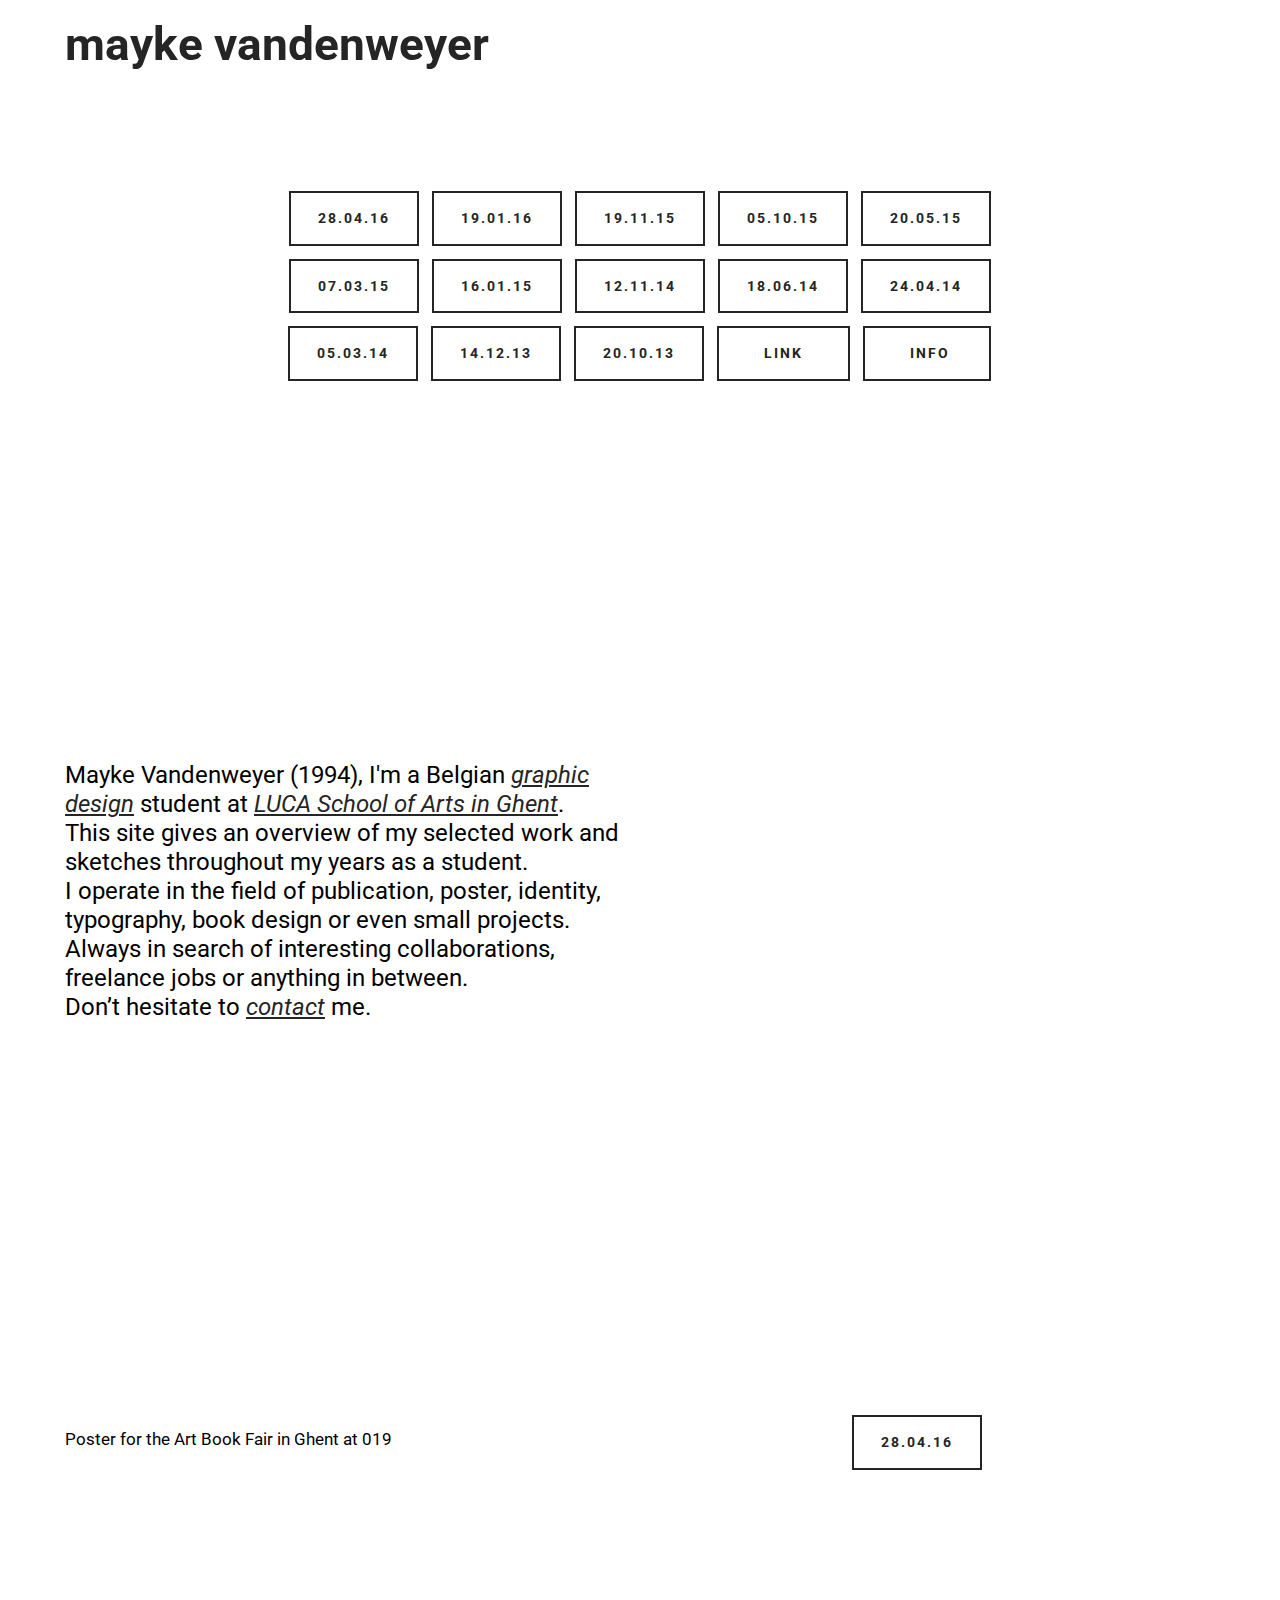
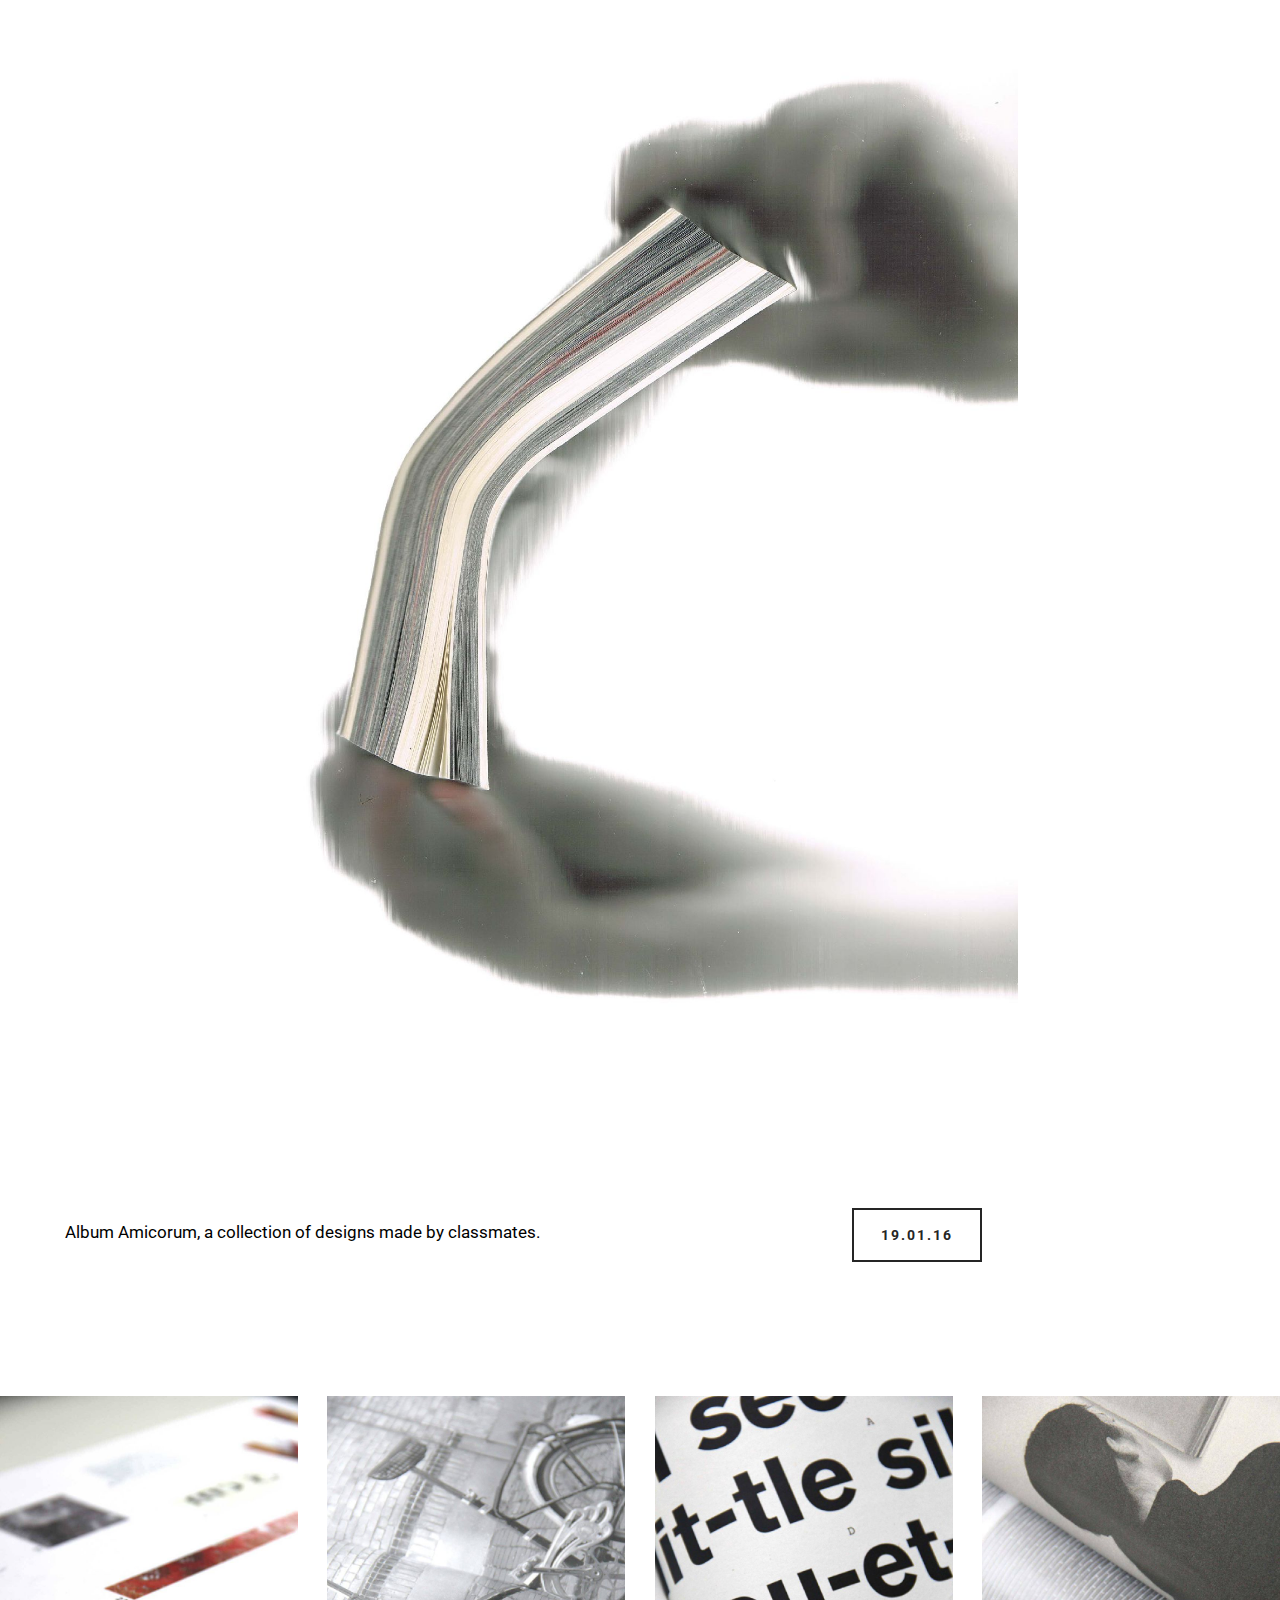
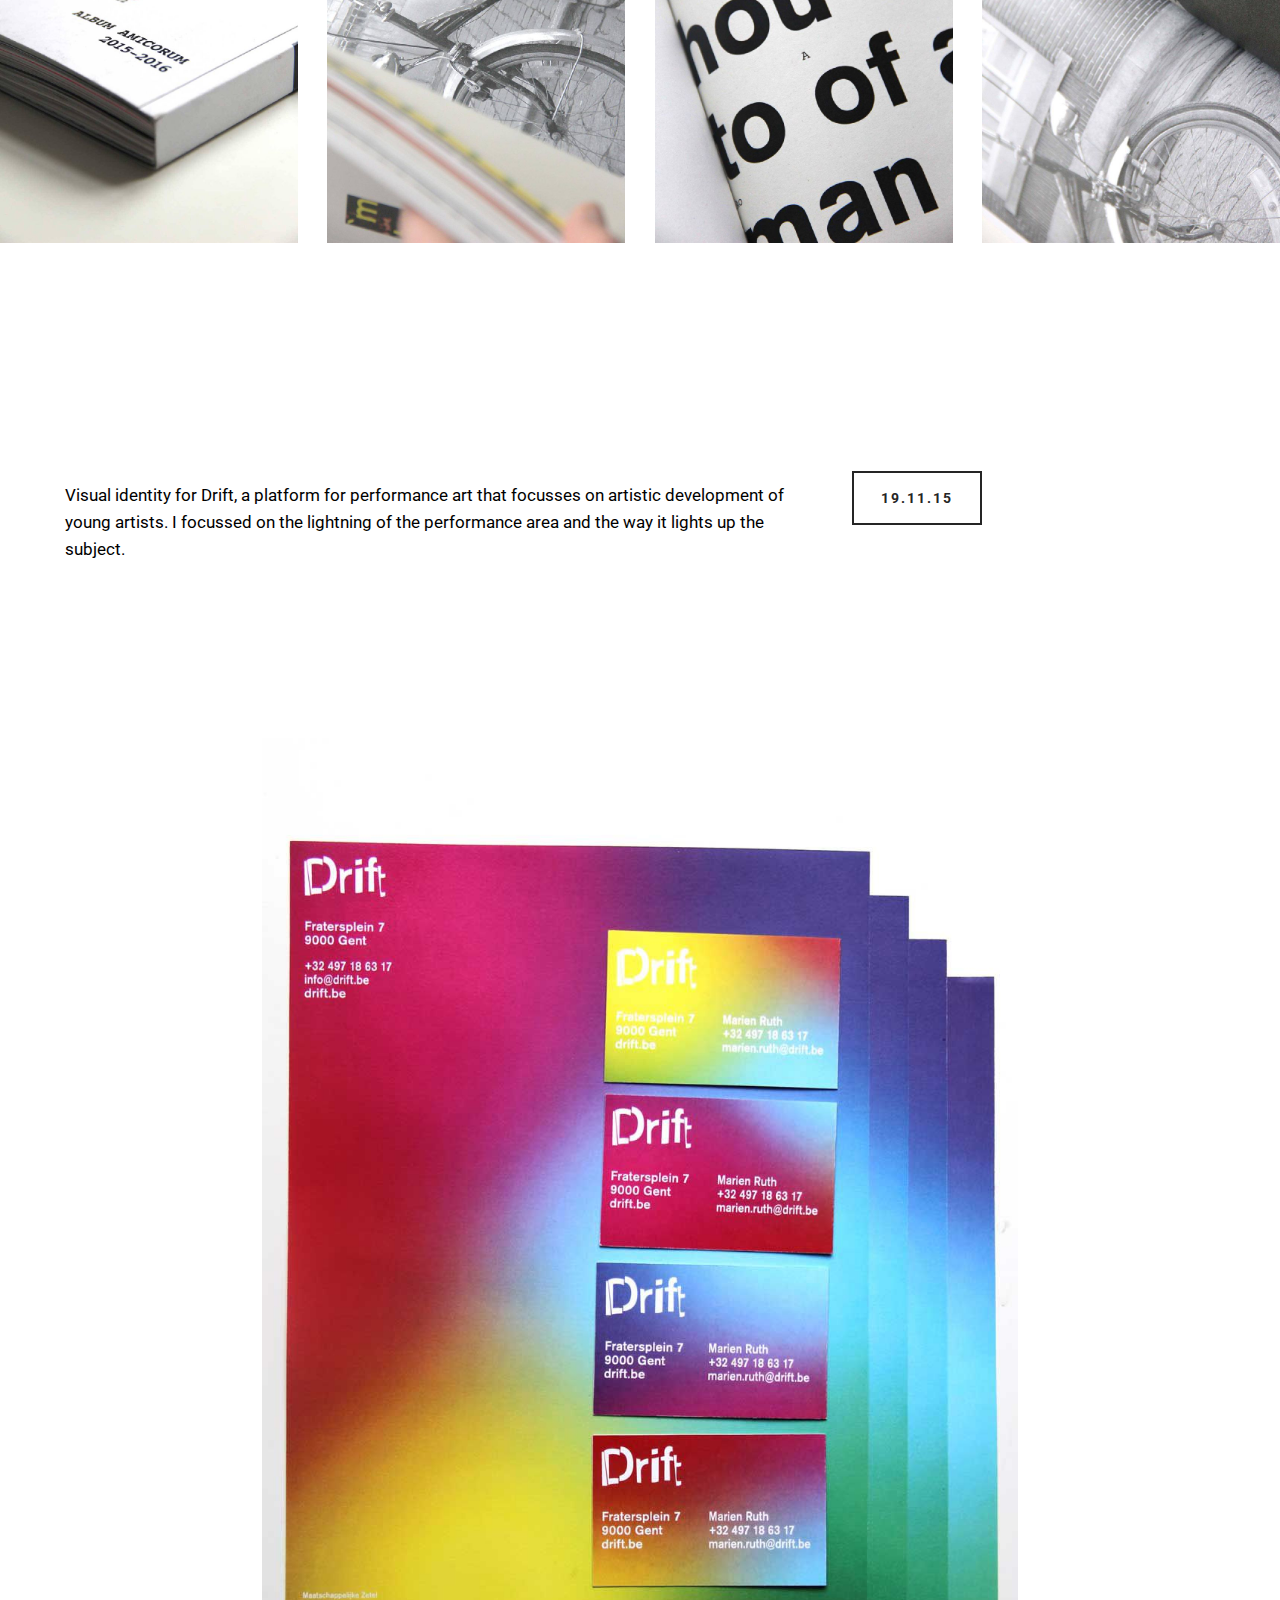
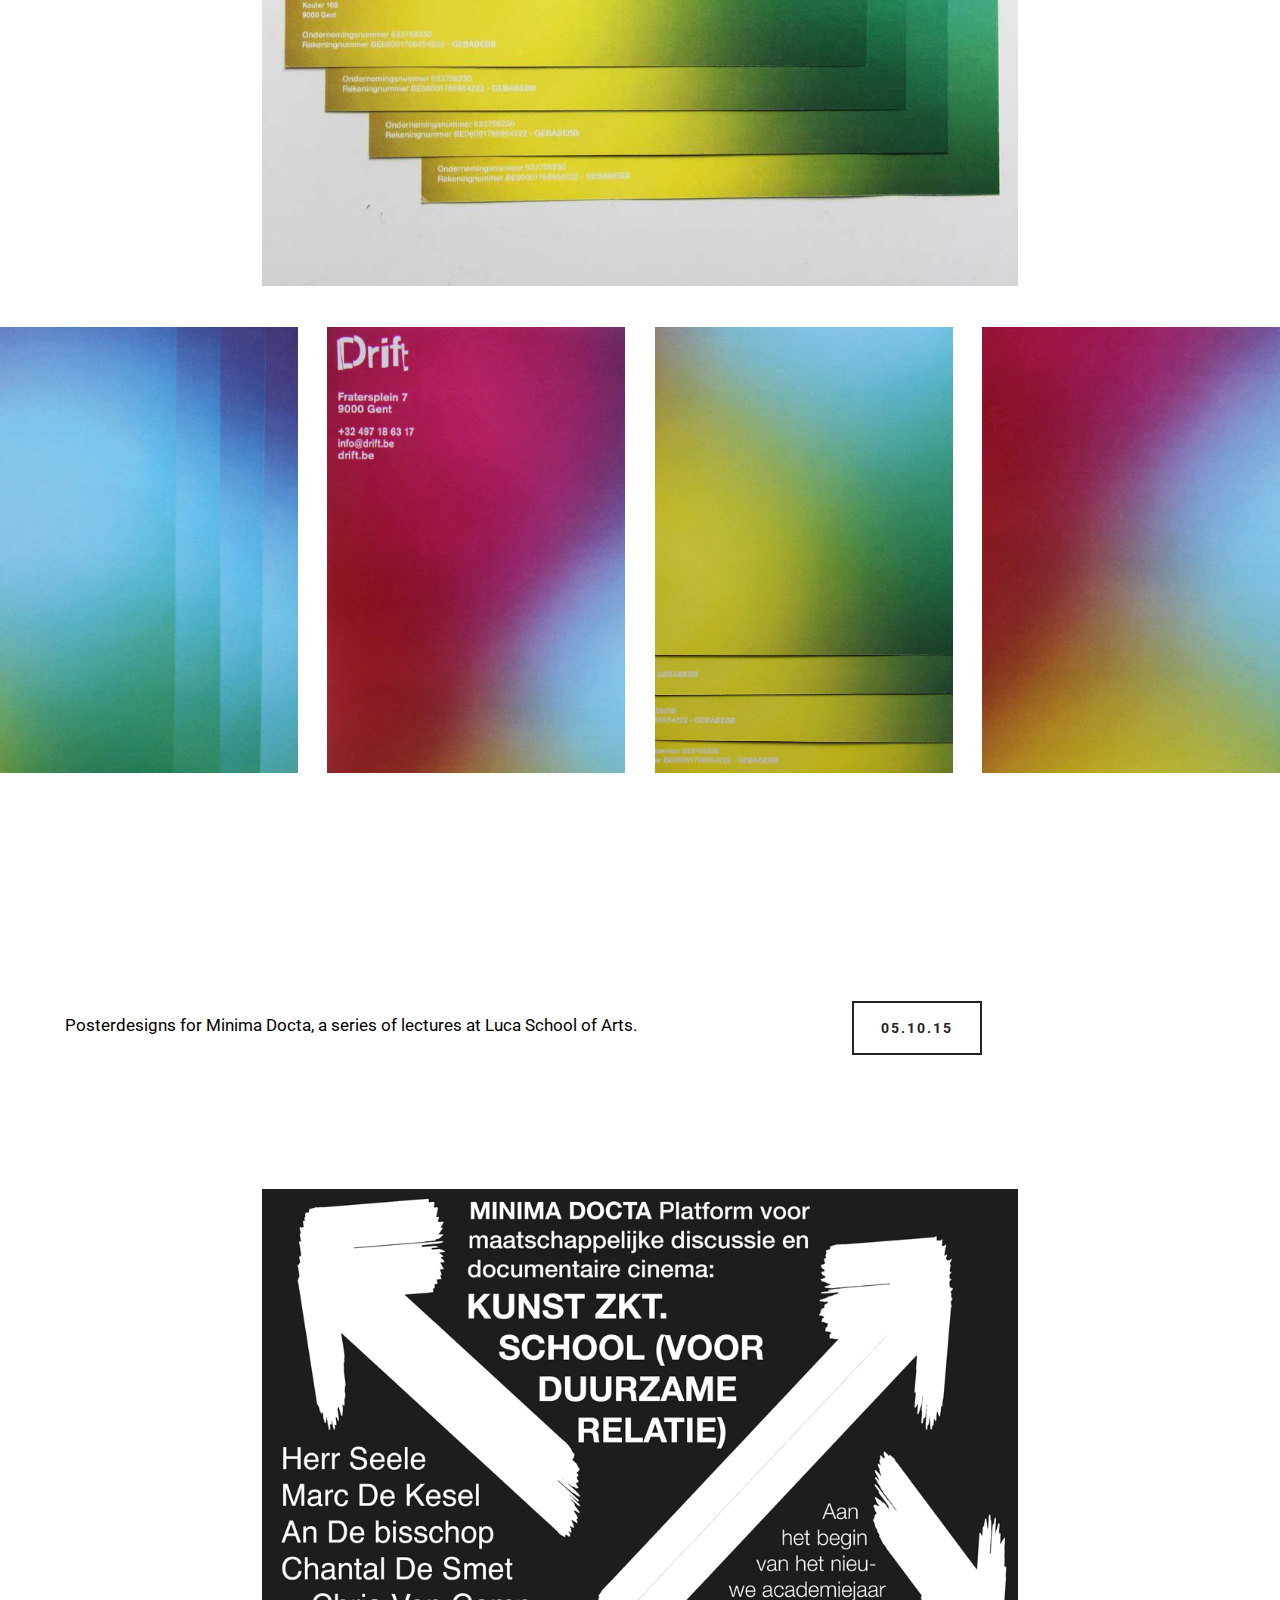
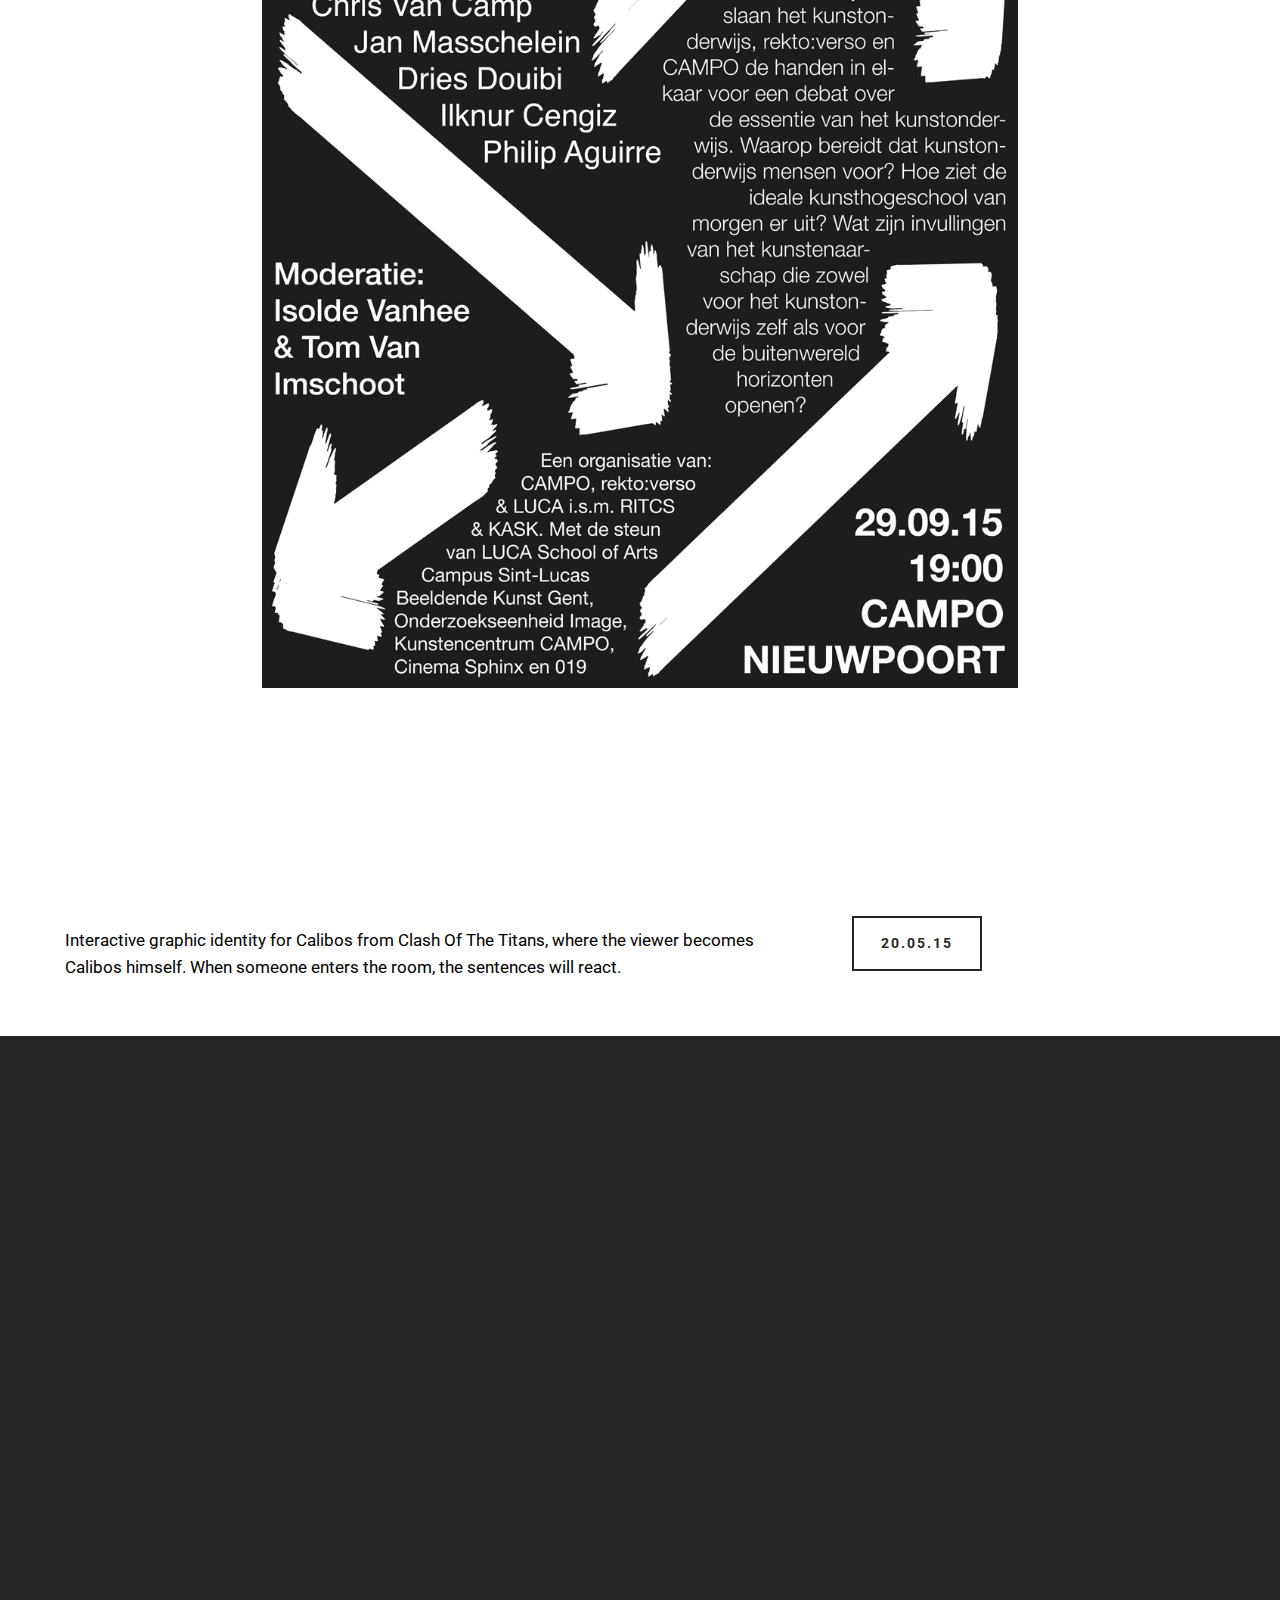
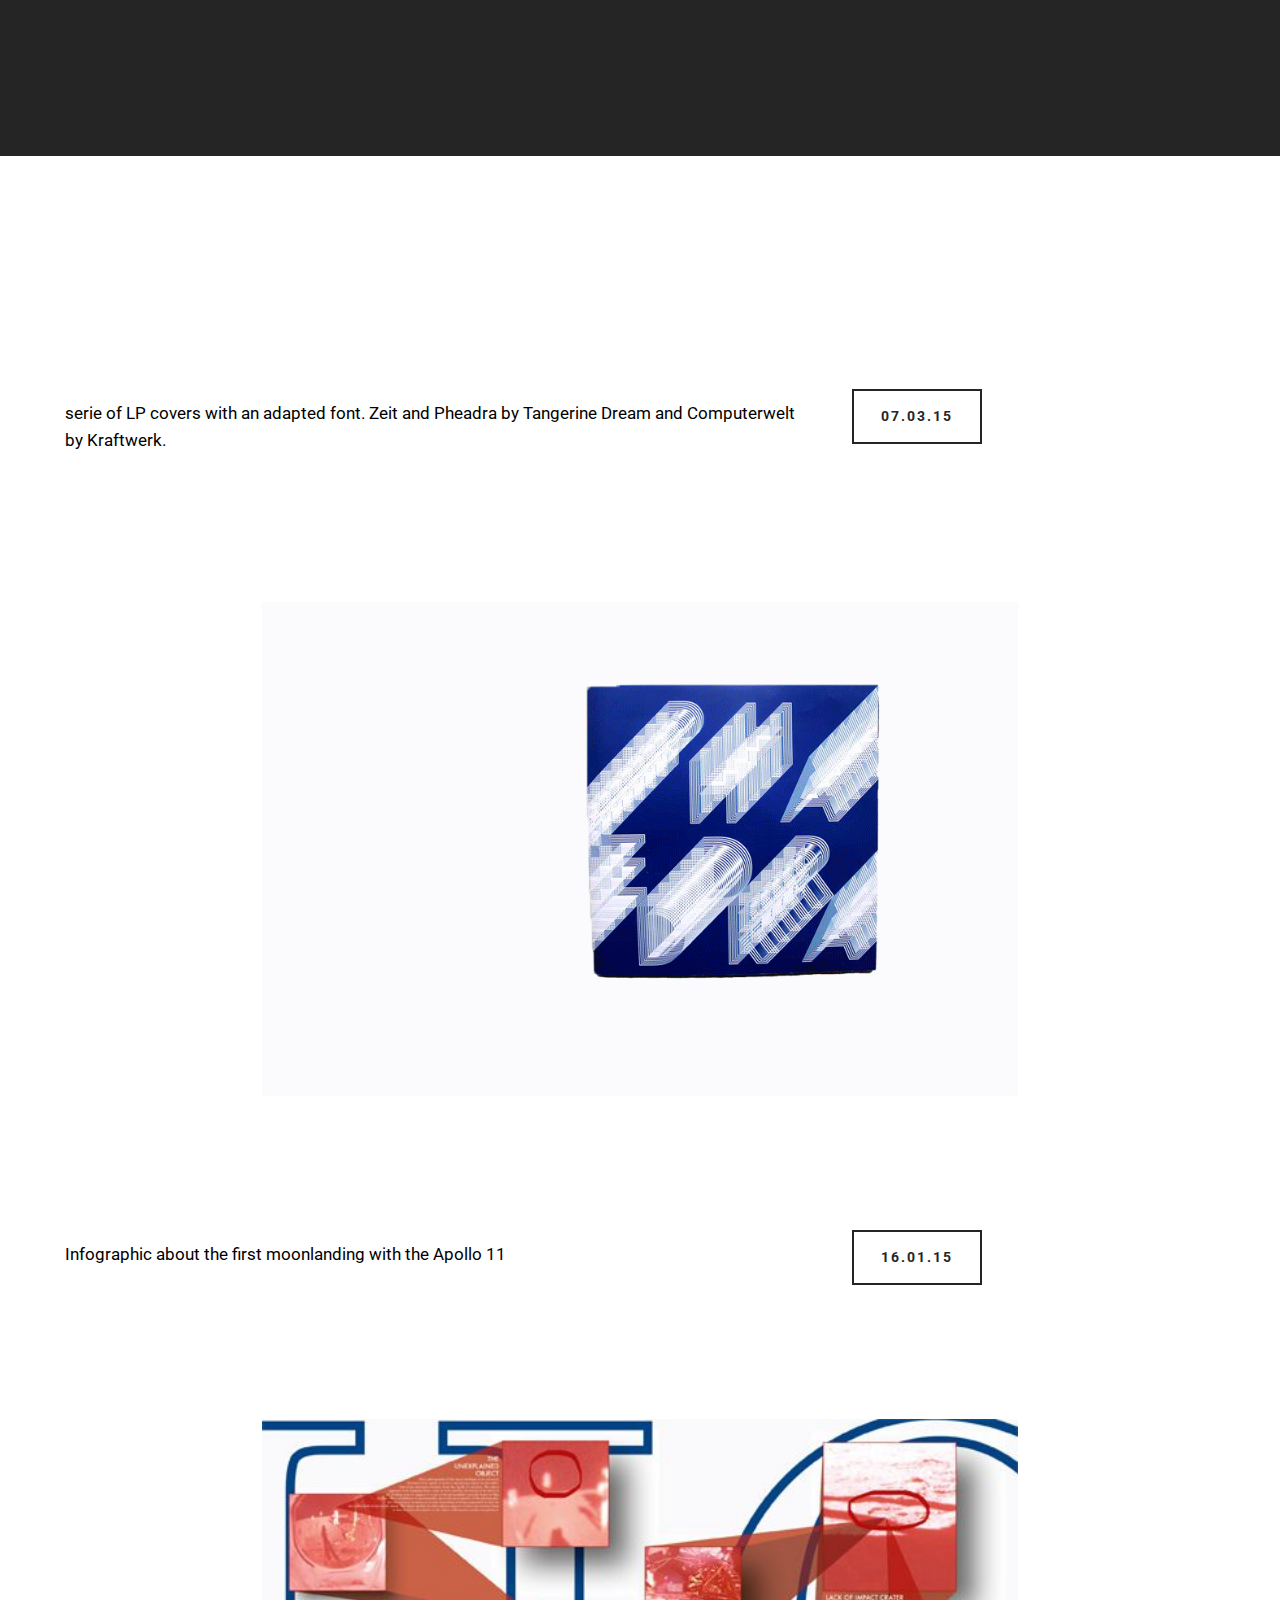
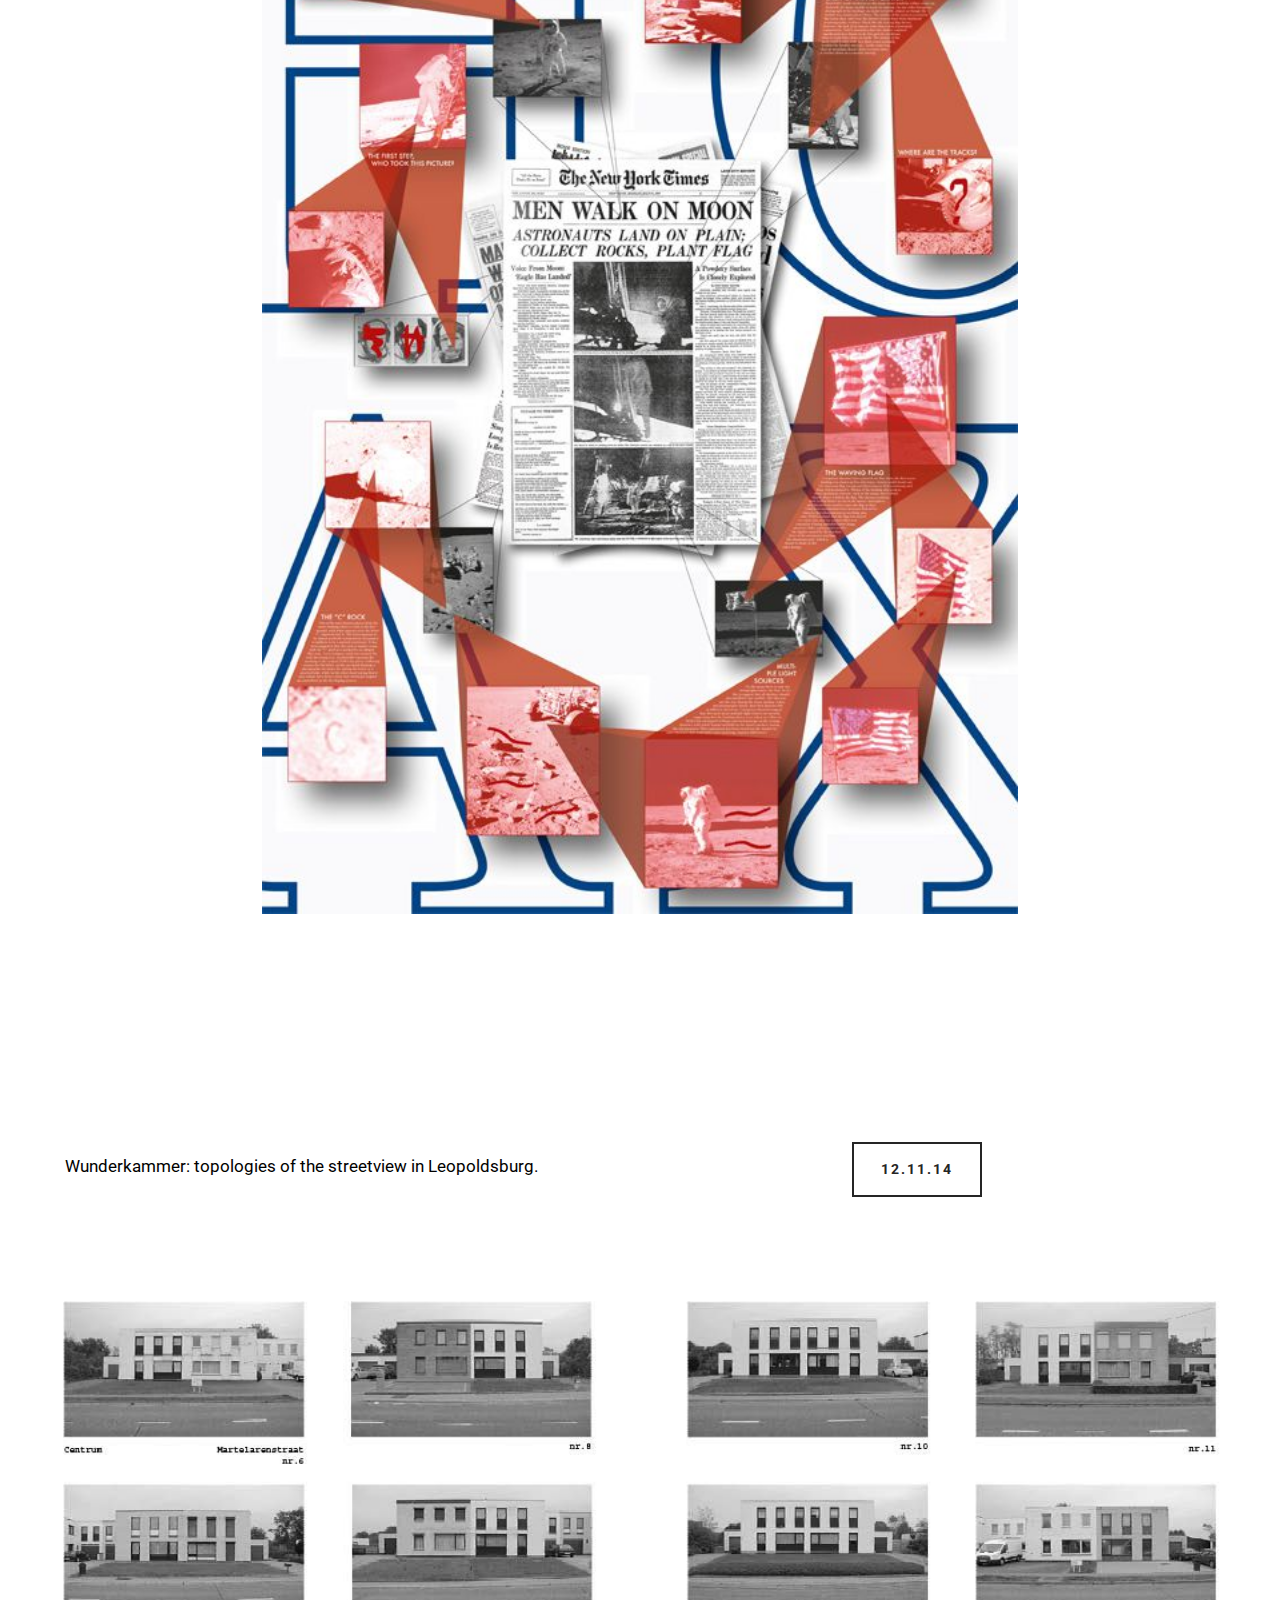
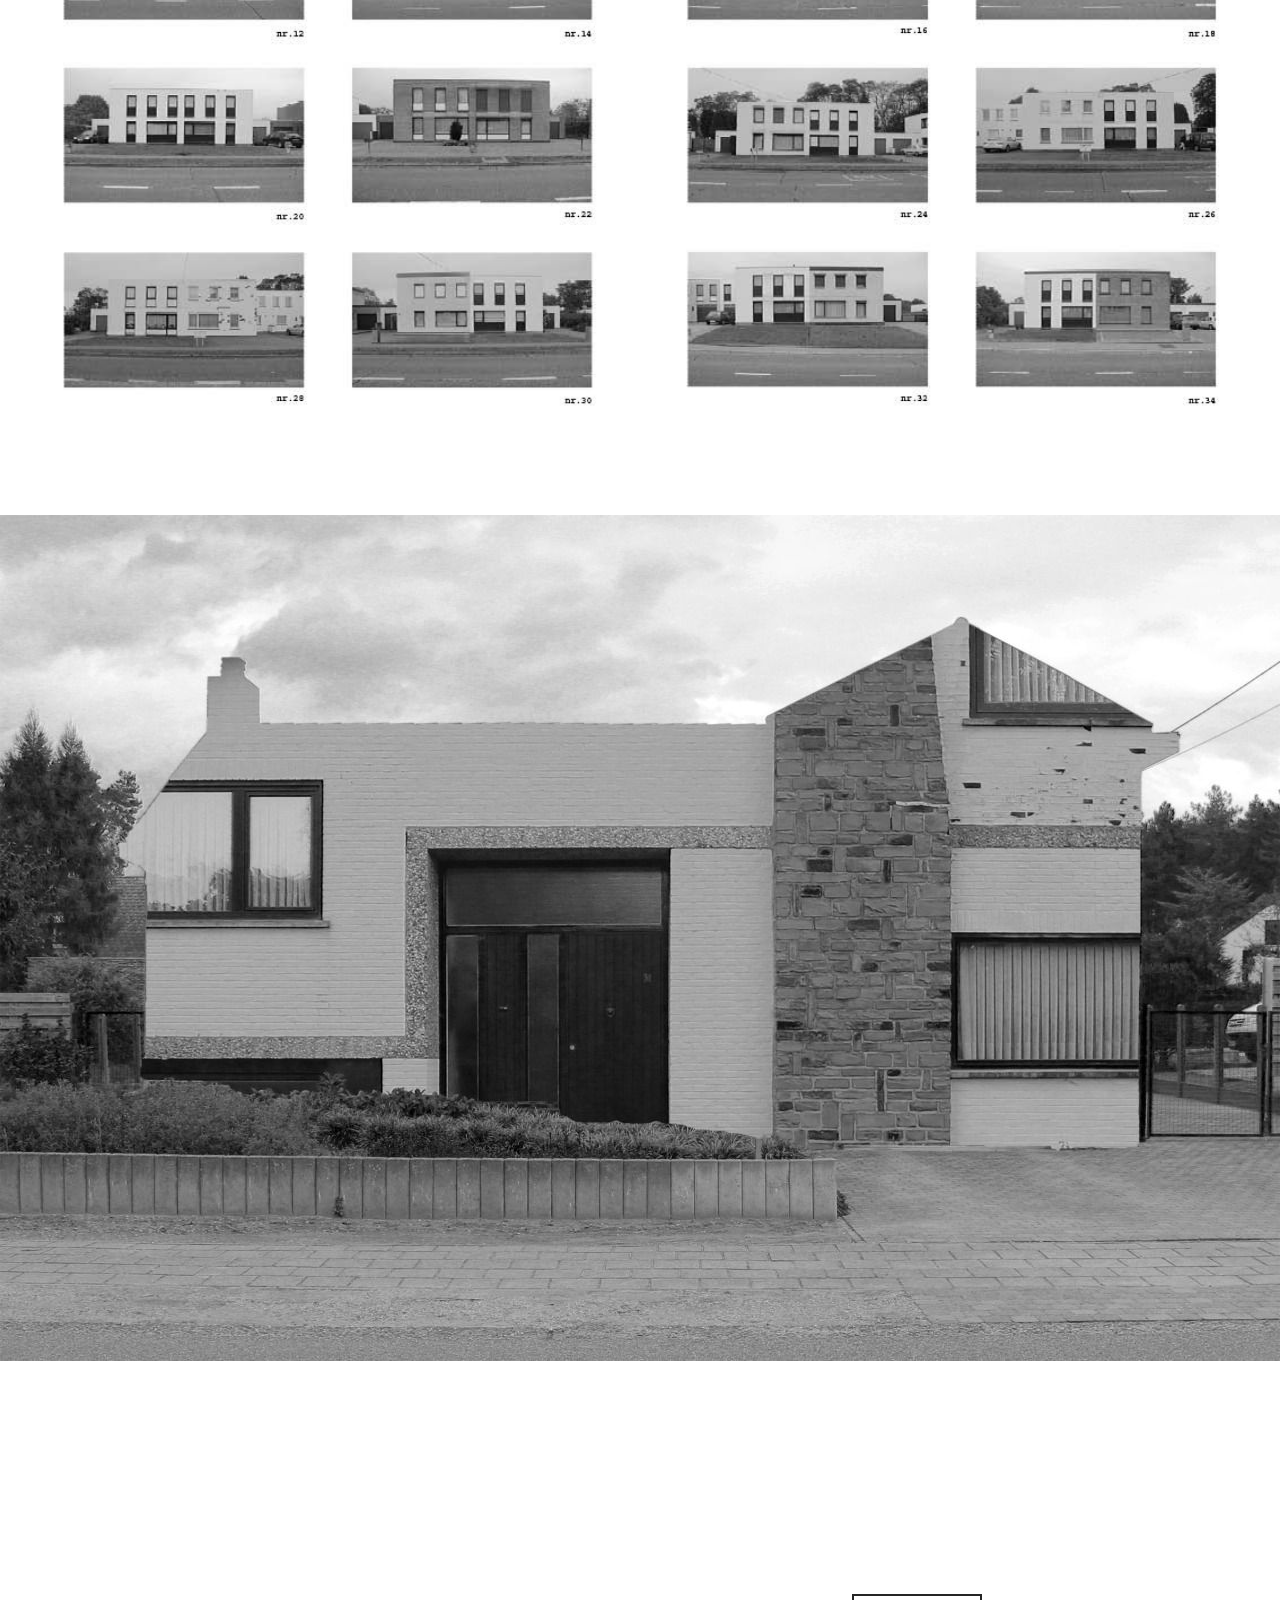
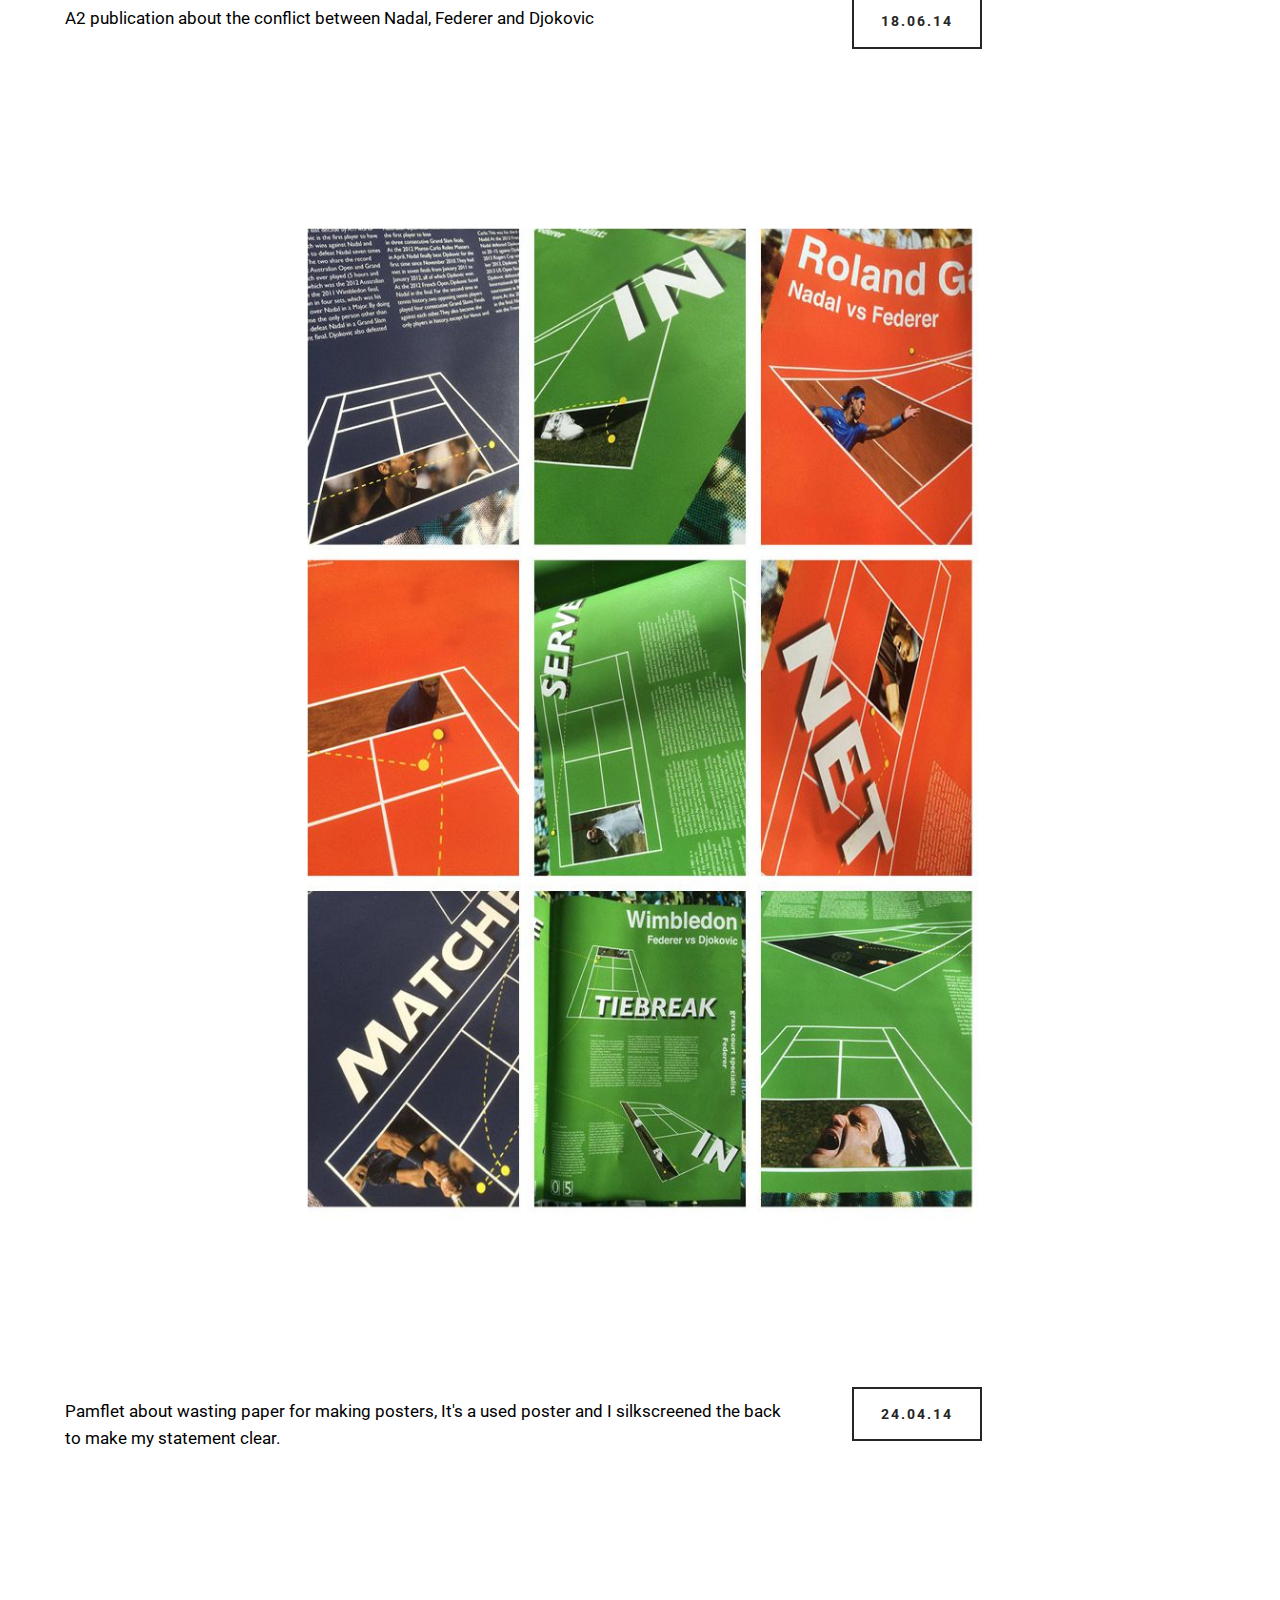
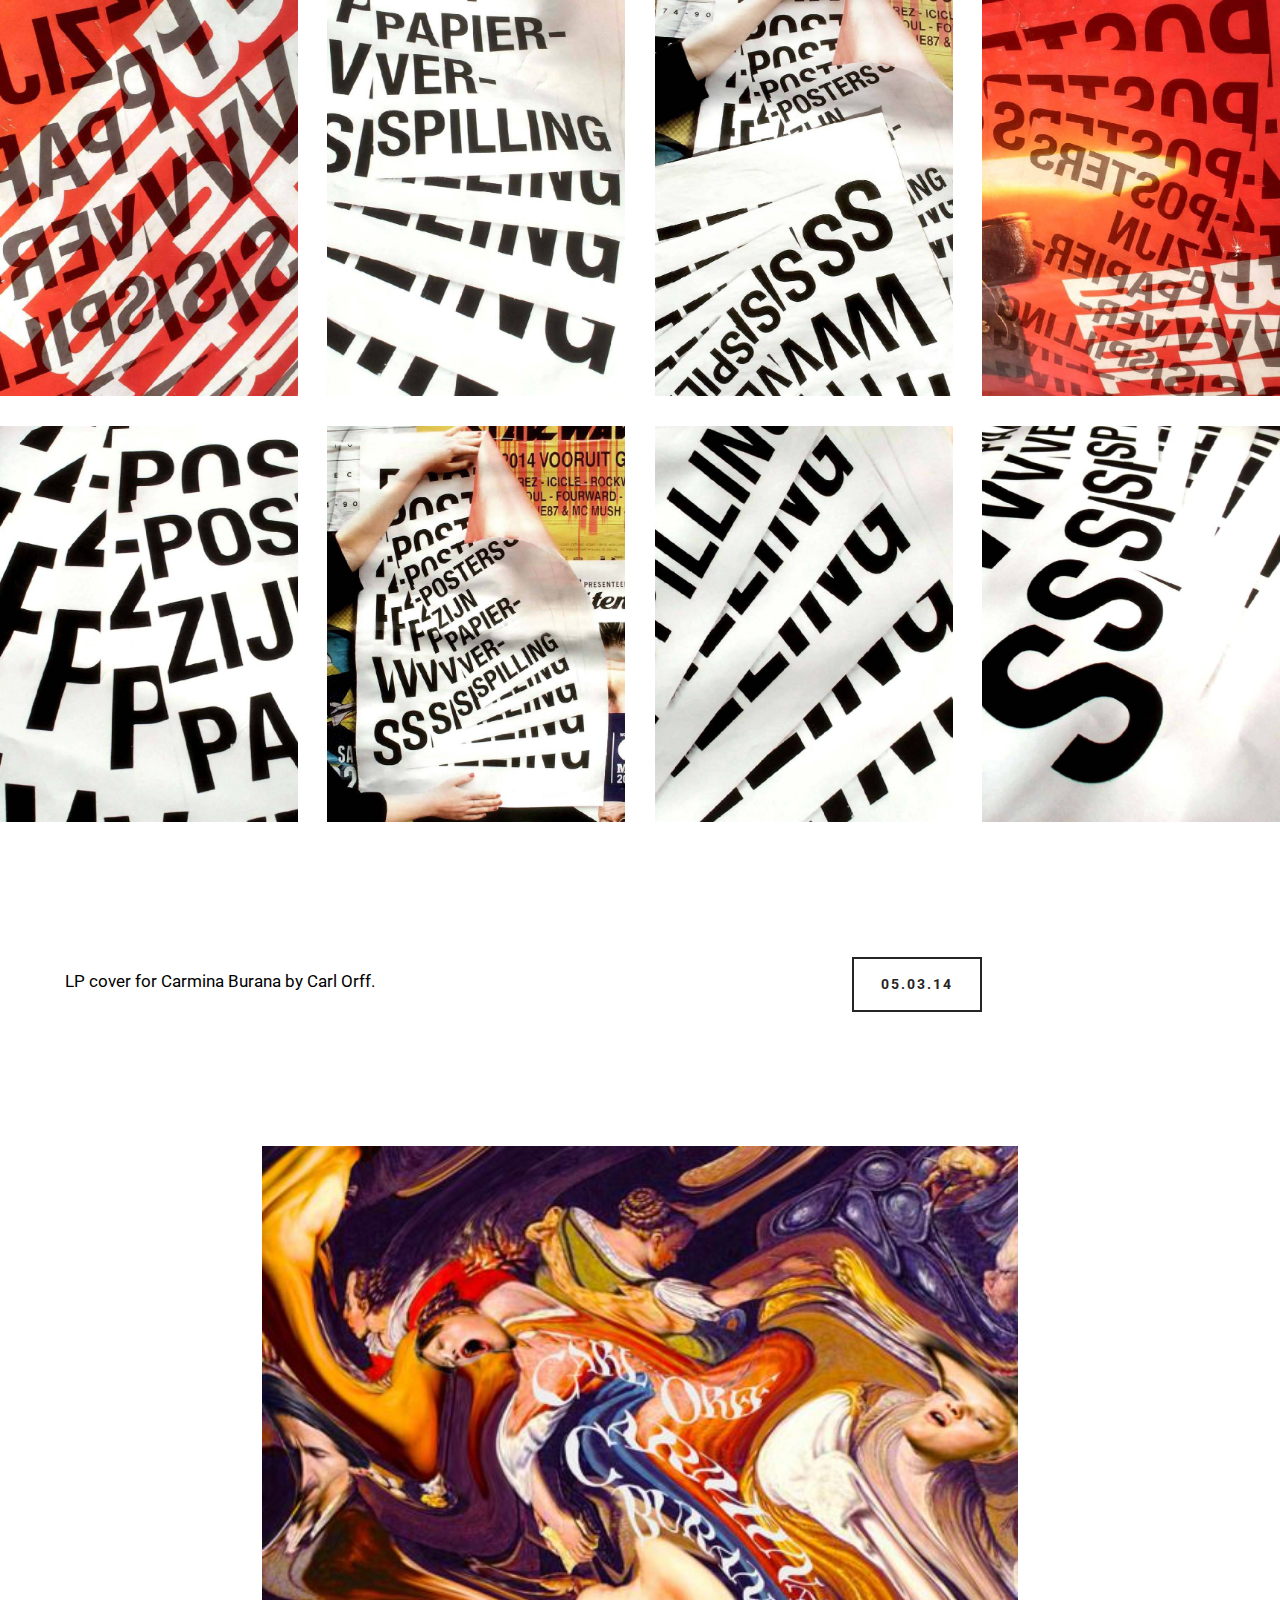
==== commit c6986b60: "Aanpassing1" ====
--- a/index.html
+++ b/index.html
@@ -36,7 +36,7 @@
 <!-- /Google Analytics -->
 
 
-<section class="engine"><a rel="nofollow" href="https://mobirise.com">Mobirise mac web design software+<section class="engine"><a rel="nofollow" href="https://mobirise.com">Mobirise best free website maker </a></section>
 <section class="mbr-navbar mbr-navbar--freeze mbr-navbar--absolute mbr-navbar--transparent mbr-navbar--sticky mbr-navbar--collapsed" id="menu-4">
     <div class="mbr-navbar__section mbr-section">
@@ -67,7 +67,7 @@
     <div class="mbr-section__container container mbr-section__container--isolated">
         <div class="row">
             <div class="col-sm-8 col-sm-offset-2">
-                <div class="mbr-buttons mbr-buttons--center"><a class="mbr-buttons__btn btn btn-lg btn-default" href="https://mobirise.com">17.03.16</a> <a class="mbr-buttons__btn btn btn-lg btn-default" href="index.html#msg-box1-19">19.01.16</a> <a class="mbr-buttons__btn btn btn-lg btn-default" href="index.html#msg-box1-20">19.11.15</a> <a class="mbr-buttons__btn btn btn-lg btn-default" href="index.html#msg-box1-22">05.10.15</a> <a class="mbr-buttons__btn btn btn-lg btn-default" href="index.html#msg-box1-24">20.05.15</a> <a class="mbr-buttons__btn btn btn-lg btn-default" href="index.html#msg-box1-27">07.03.15</a> <a class="mbr-buttons__btn btn btn-lg btn-default" href="index.html#msg-box1-28">16.01.15</a> <a class="mbr-buttons__btn btn btn-lg btn-default" href="index.html#msg-box1-29">12.11.14</a> <a class="mbr-buttons__btn btn btn-lg btn-default" href="index.html#msg-box1-30">18.06.14</a> <a class="mbr-buttons__btn btn btn-lg btn-default" href="index.html#msg-box1-41">24.04.14</a> <a class="mbr-buttons__btn btn btn-lg btn-default" href="index.html#msg-box1-42">05.03.14</a>  <a class="mbr-buttons__btn btn btn-lg btn-default" href="index.html#msg-box3-27">14.12.13</a> <a class="mbr-buttons__btn btn btn-lg btn-default" href="index.html#msg-box3-27">20.10.13</a> <a class="mbr-buttons__btn btn btn-lg btn-default" href="page1.html">&nbsp; &nbsp;LINK &nbsp;&nbsp;</a> <a class="mbr-buttons__btn btn btn-lg btn-default" href="index.html#header2-10">&nbsp; &nbsp; INFO&nbsp;</a></div>
+                <div class="mbr-buttons mbr-buttons--center"><a class="mbr-buttons__btn btn btn-lg btn-default" href="index.html#header2-10">28.04.16</a> <a class="mbr-buttons__btn btn btn-lg btn-default" href="index.html#msg-box1-19">19.01.16</a> <a class="mbr-buttons__btn btn btn-lg btn-default" href="index.html#msg-box1-20">19.11.15</a> <a class="mbr-buttons__btn btn btn-lg btn-default" href="index.html#msg-box1-22">05.10.15</a> <a class="mbr-buttons__btn btn btn-lg btn-default" href="index.html#msg-box1-24">20.05.15</a> <a class="mbr-buttons__btn btn btn-lg btn-default" href="index.html#msg-box1-27">07.03.15</a> <a class="mbr-buttons__btn btn btn-lg btn-default" href="index.html#msg-box1-28">16.01.15</a> <a class="mbr-buttons__btn btn btn-lg btn-default" href="index.html#msg-box1-29">12.11.14</a> <a class="mbr-buttons__btn btn btn-lg btn-default" href="index.html#msg-box1-30">18.06.14</a> <a class="mbr-buttons__btn btn btn-lg btn-default" href="index.html#msg-box1-41">24.04.14</a> <a class="mbr-buttons__btn btn btn-lg btn-default" href="index.html#msg-box1-42">05.03.14</a>  <a class="mbr-buttons__btn btn btn-lg btn-default" href="index.html#msg-box3-27">14.12.13</a> <a class="mbr-buttons__btn btn btn-lg btn-default" href="index.html#msg-box3-27">20.10.13</a> <a class="mbr-buttons__btn btn btn-lg btn-default" href="page1.html">&nbsp; &nbsp;LINK &nbsp;&nbsp;</a> <a class="mbr-buttons__btn btn btn-lg btn-default" href="index.html#header2-10">&nbsp; &nbsp;INFO &nbsp;</a></div>
             </div>
         </div>
     </div>
@@ -95,6 +95,44 @@
     </div>
 </section>
 
+<section class="mbr-section mbr-section--relative mbr-section--short-paddings" id="msg-box1-42" style="background-color: rgb(255, 255, 255);">
+
+    
+
+    <div class="mbr-section__container mbr-section__container--isolated container">
+        <div class="row">
+            <div class="mbr-box mbr-box--fixed mbr-box--adapted">
+                <div class="mbr-box__magnet mbr-box__magnet--top-left mbr-section__left col-sm-8">
+                    
+                    <div class="mbr-section__container">
+                        <div class="mbr-article mbr-article--auto-align mbr-article--wysiwyg"><p>Poster for the Art Book Fair in Ghent at 019</p></div>
+                    </div>
+                </div>
+                <div class="mbr-box__magnet mbr-box__magnet--top-left mbr-section__right col-sm-4">
+                    <div class="mbr-section__container">
+                        <div class="mbr-buttons mbr-buttons--auto-align mbr-buttons--top mbr-buttons--left"><a class="mbr-buttons__btn btn btn-lg btn-default" href="#top">28.04.16</a></div>
+                    </div>
+                </div>
+            </div>
+        </div>
+    </div>
+
+</section>
+
+<section class="mbr-section" id="image2-40">
+    <div class="mbr-section__container container mbr-section__container--isolated">
+        <div class="row">
+            <div class="col-sm-8 col-sm-offset-2">
+                <figure class="mbr-figure mbr-figure--wysiwyg mbr-figure--full-width mbr-figure--caption-inside-bottom">
+
+                    <div><img class="mbr-figure__img" src="assets/images/artbookfairghent-online-2000x2829-36.jpg"></div>
+                    
+                </figure>
+            </div>
+        </div>
+    </div>
+</section>
+
 <section class="mbr-section mbr-section--relative mbr-section--short-paddings" id="msg-box1-19" style="background-color: rgb(255, 255, 255);">
 
     
--- a/assets/mobirise/css/mbr-additional.css
+++ b/assets/mobirise/css/mbr-additional.css
@@ -19,6 +19,12 @@
 #header2-10 P {
   color: #000000;
   font-size: 24px;
+}
+#msg-box1-42 .mbr-header .mbr-header__text {
+  color: #fff;
+}
+#msg-box1-42 .mbr-article {
+  color: #fff;
 }
 #msg-box1-19 .mbr-header .mbr-header__text {
   color: #000000;
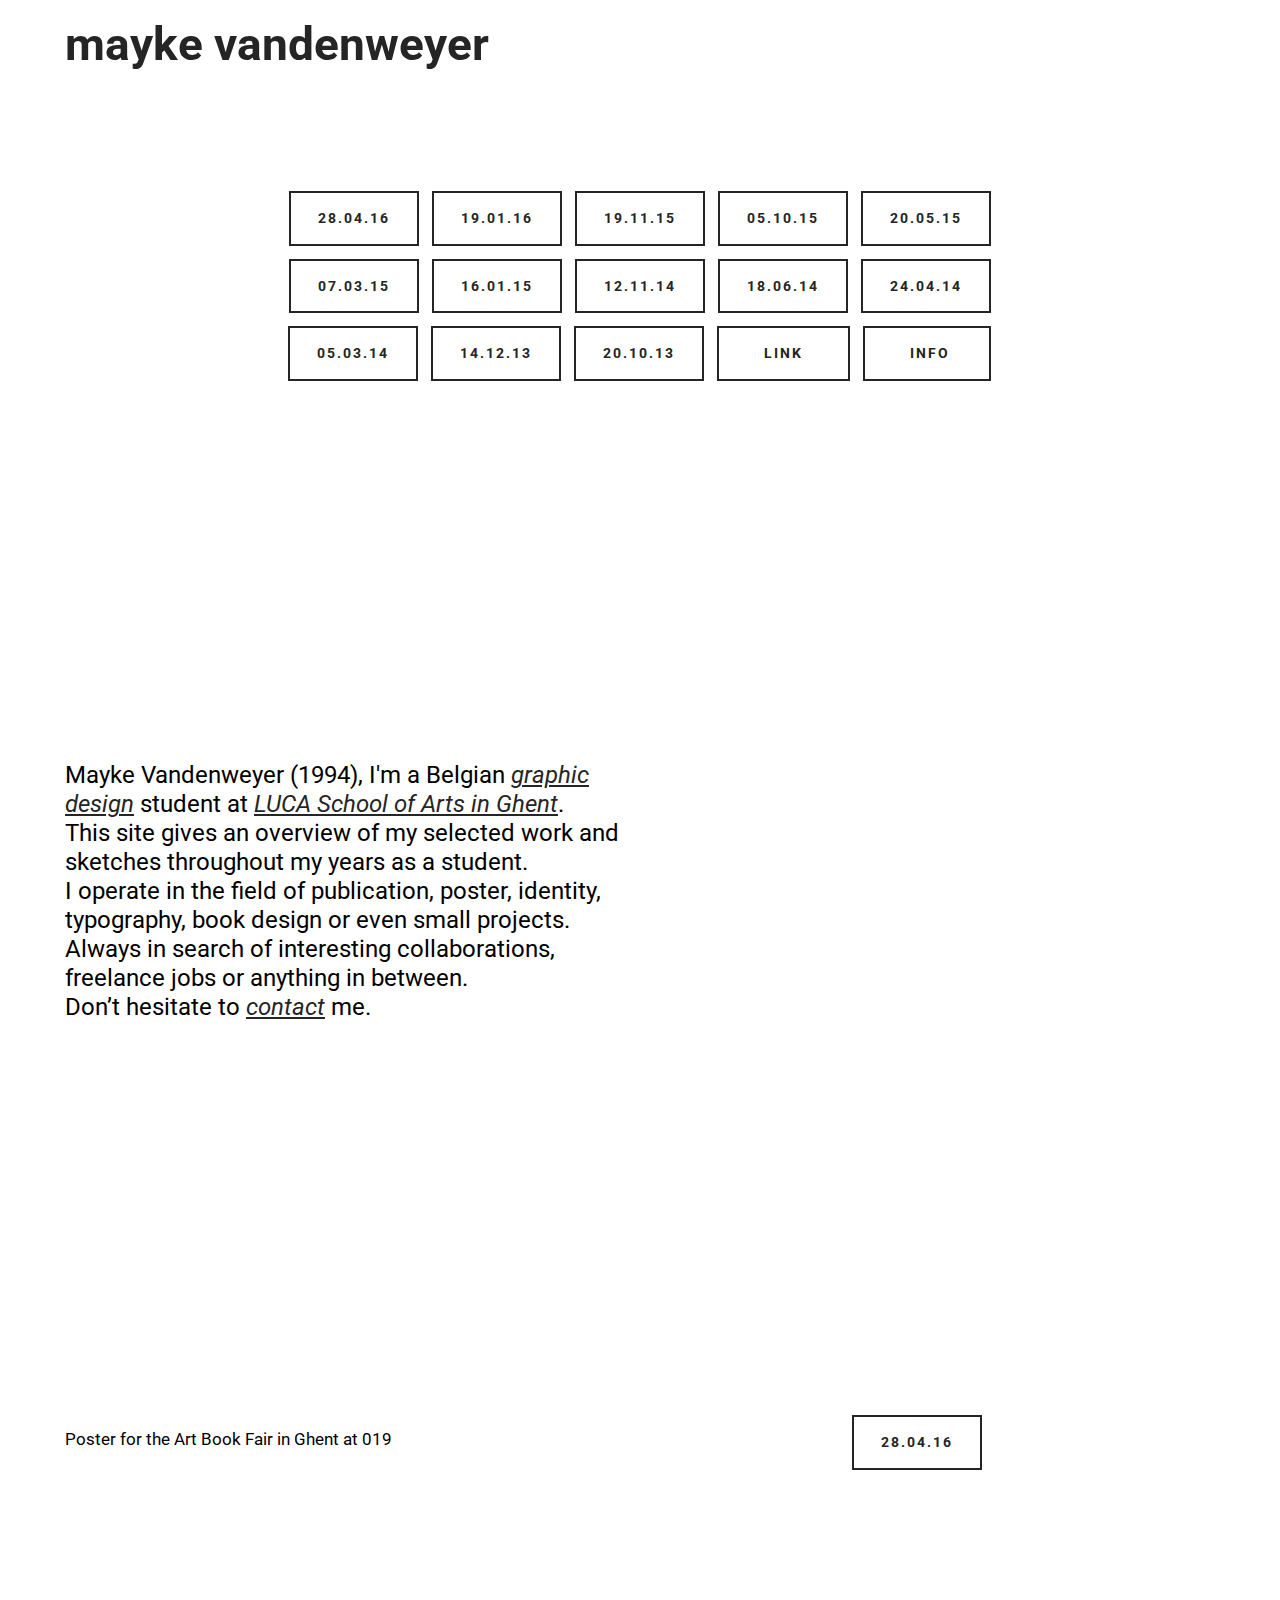
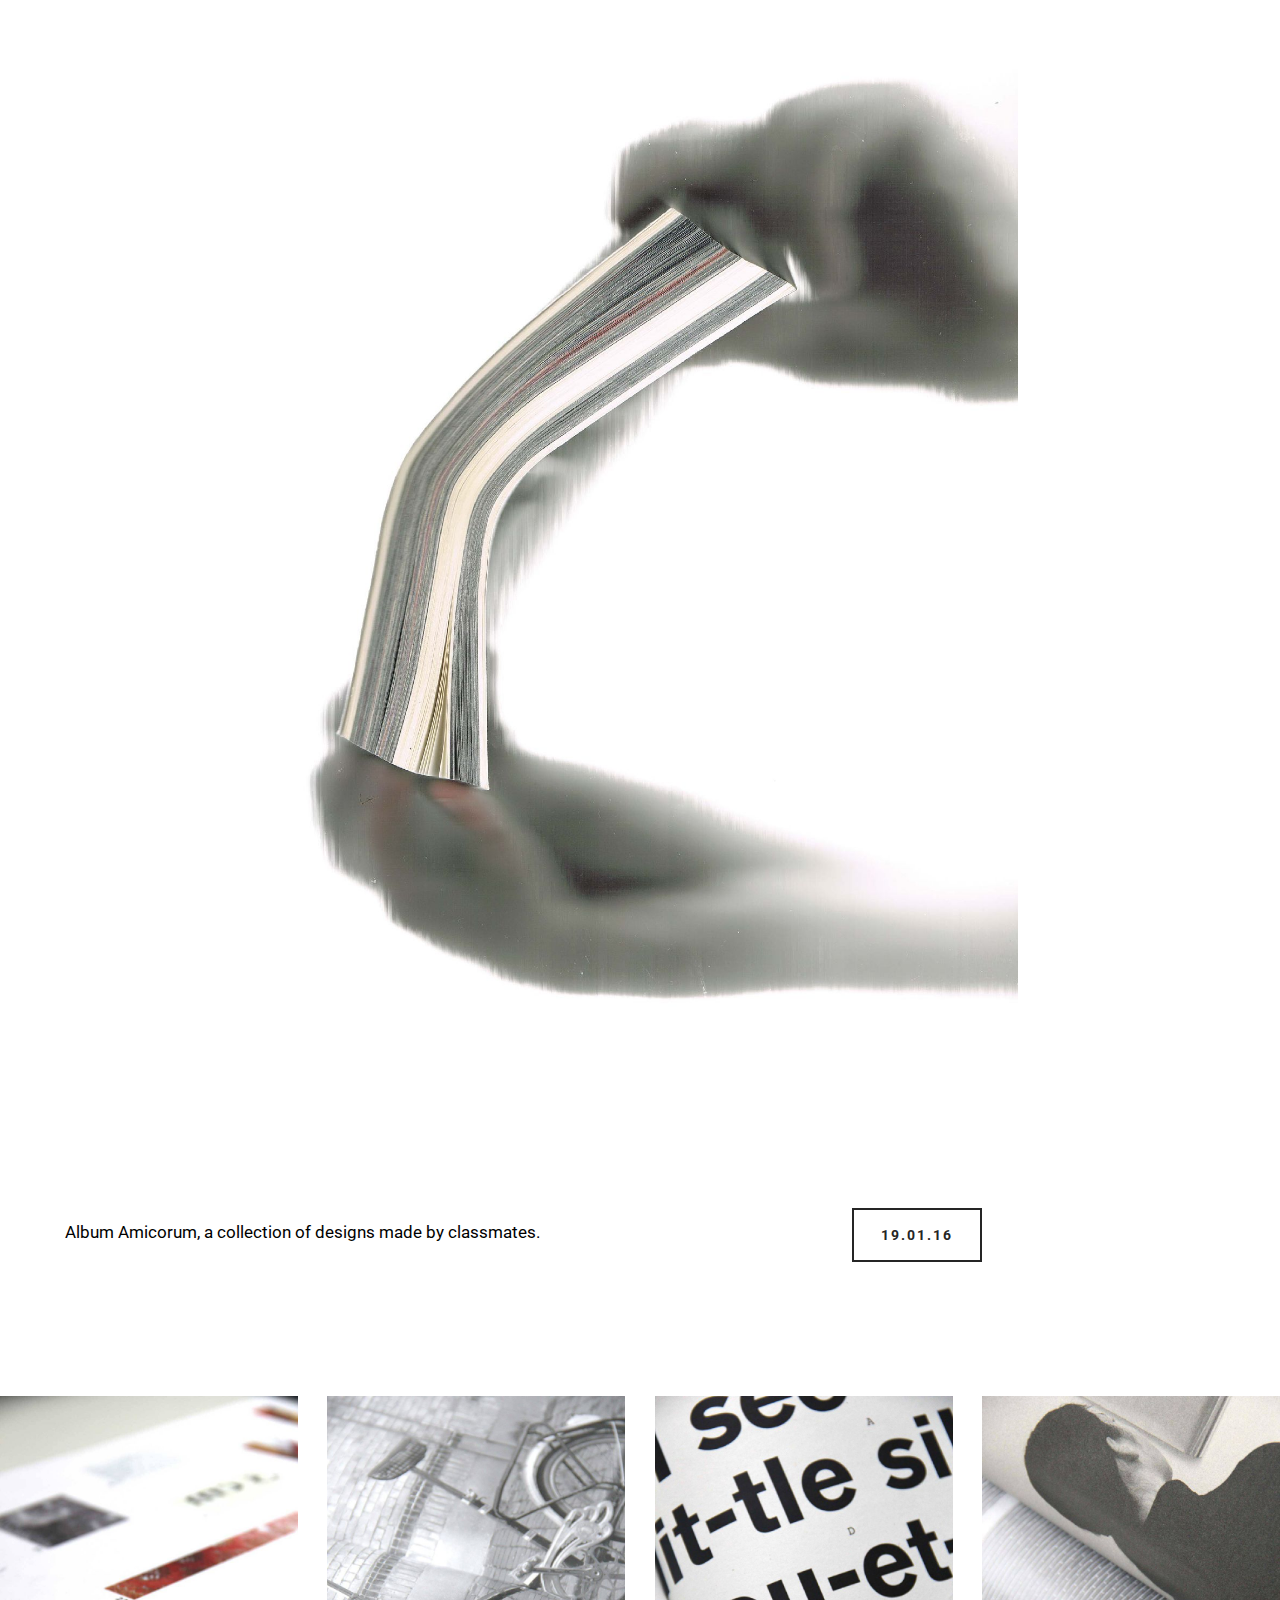
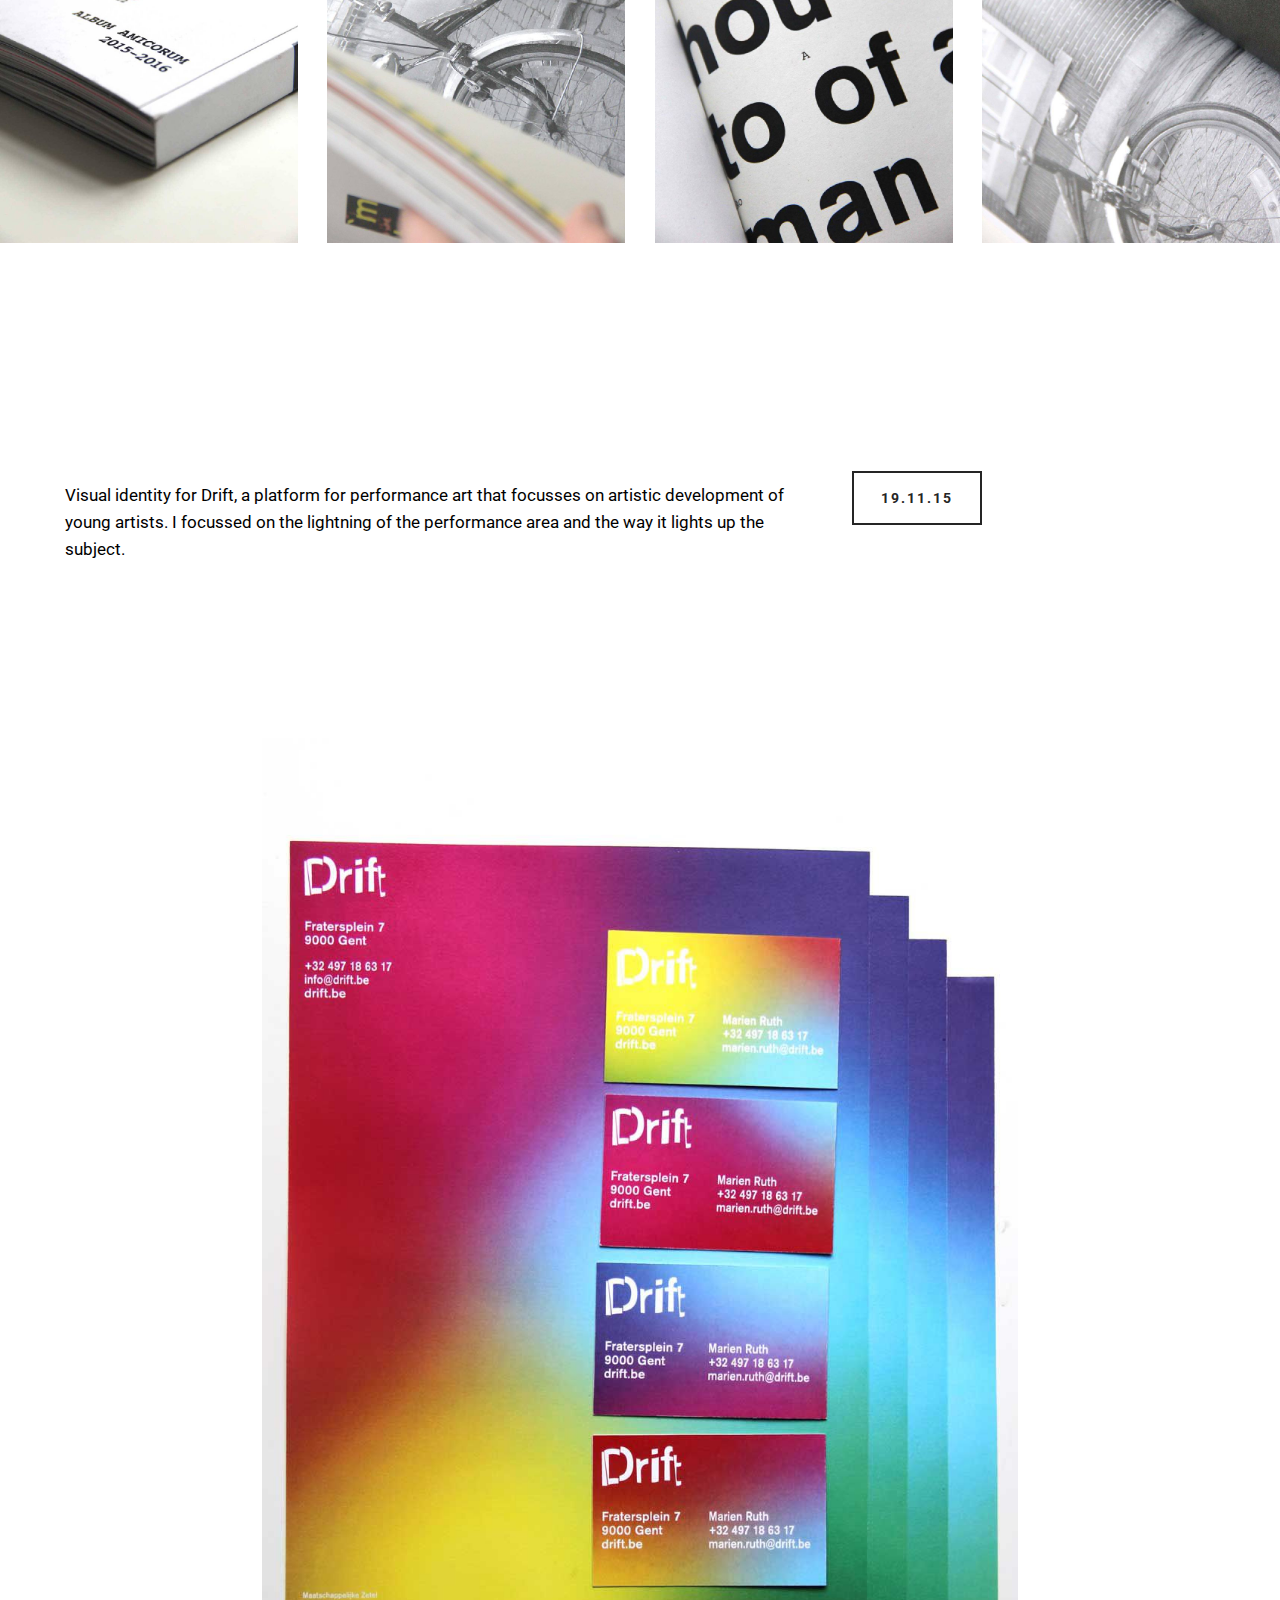
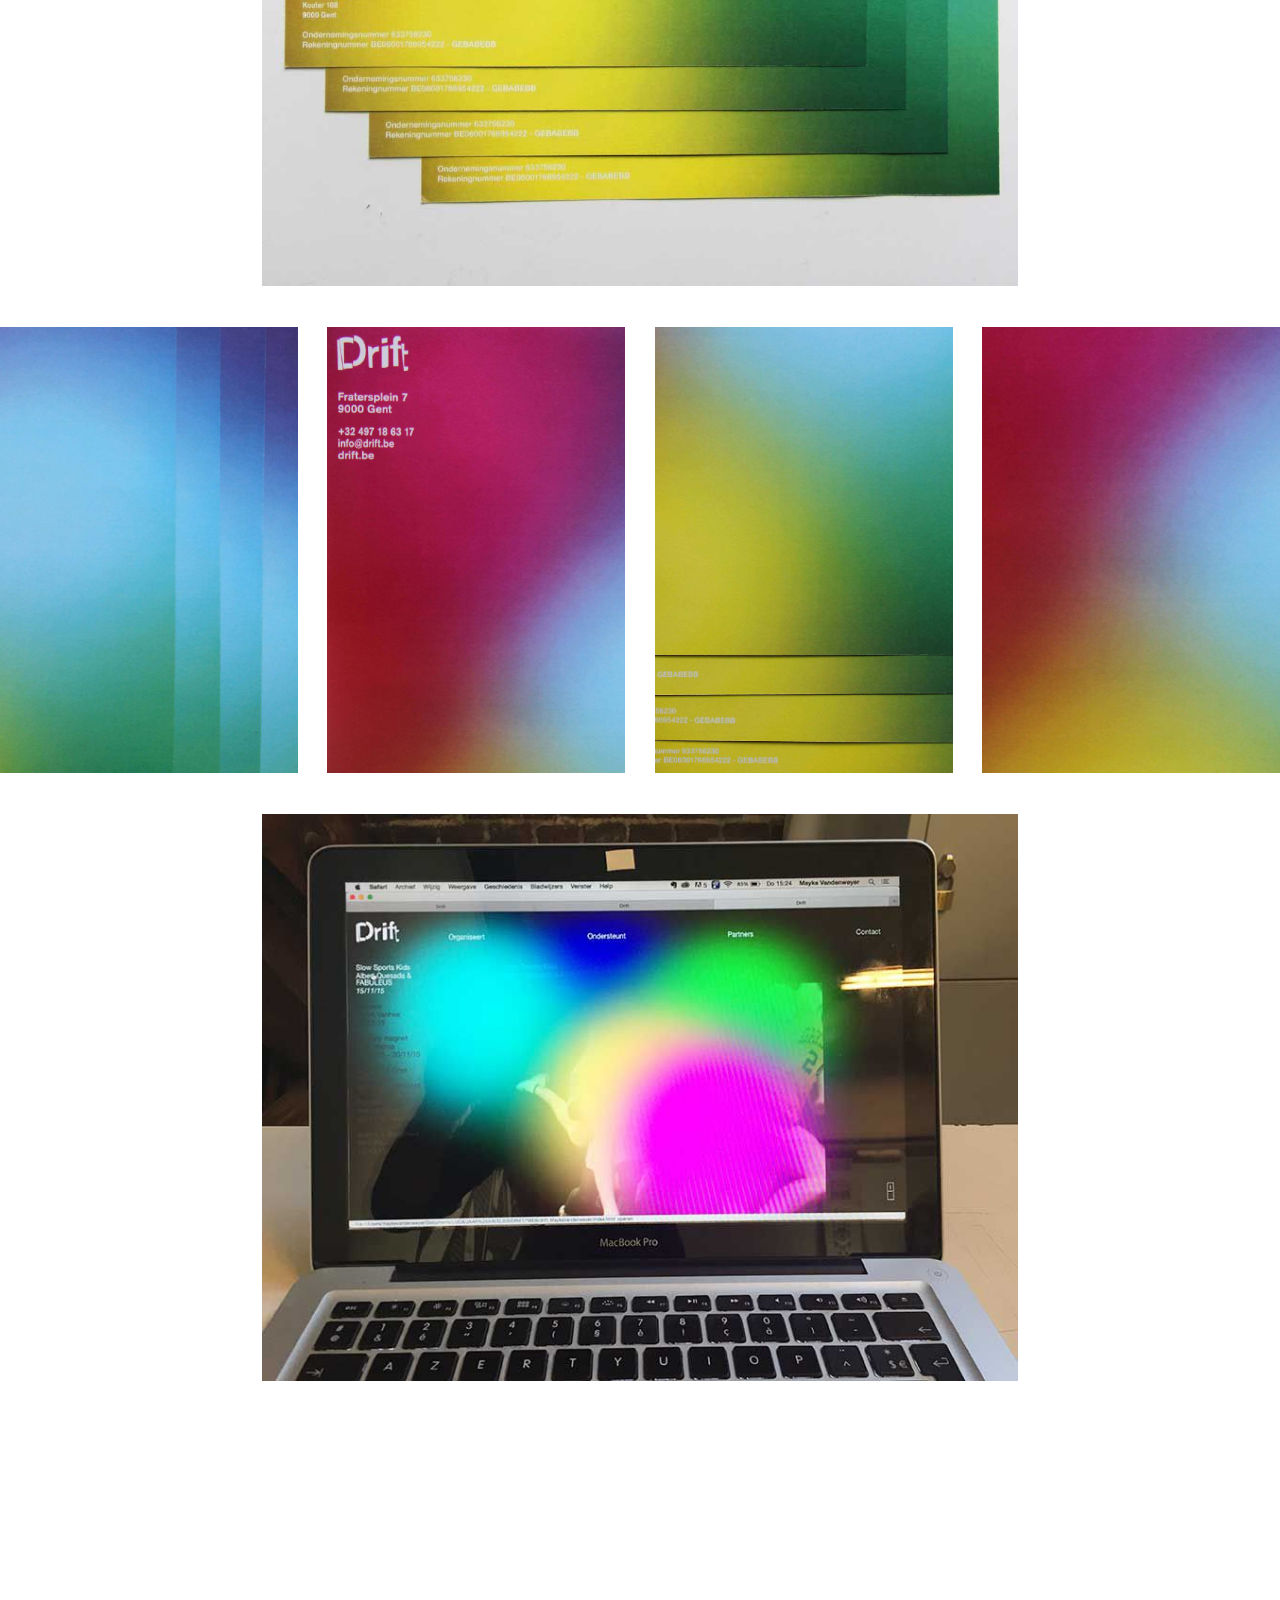
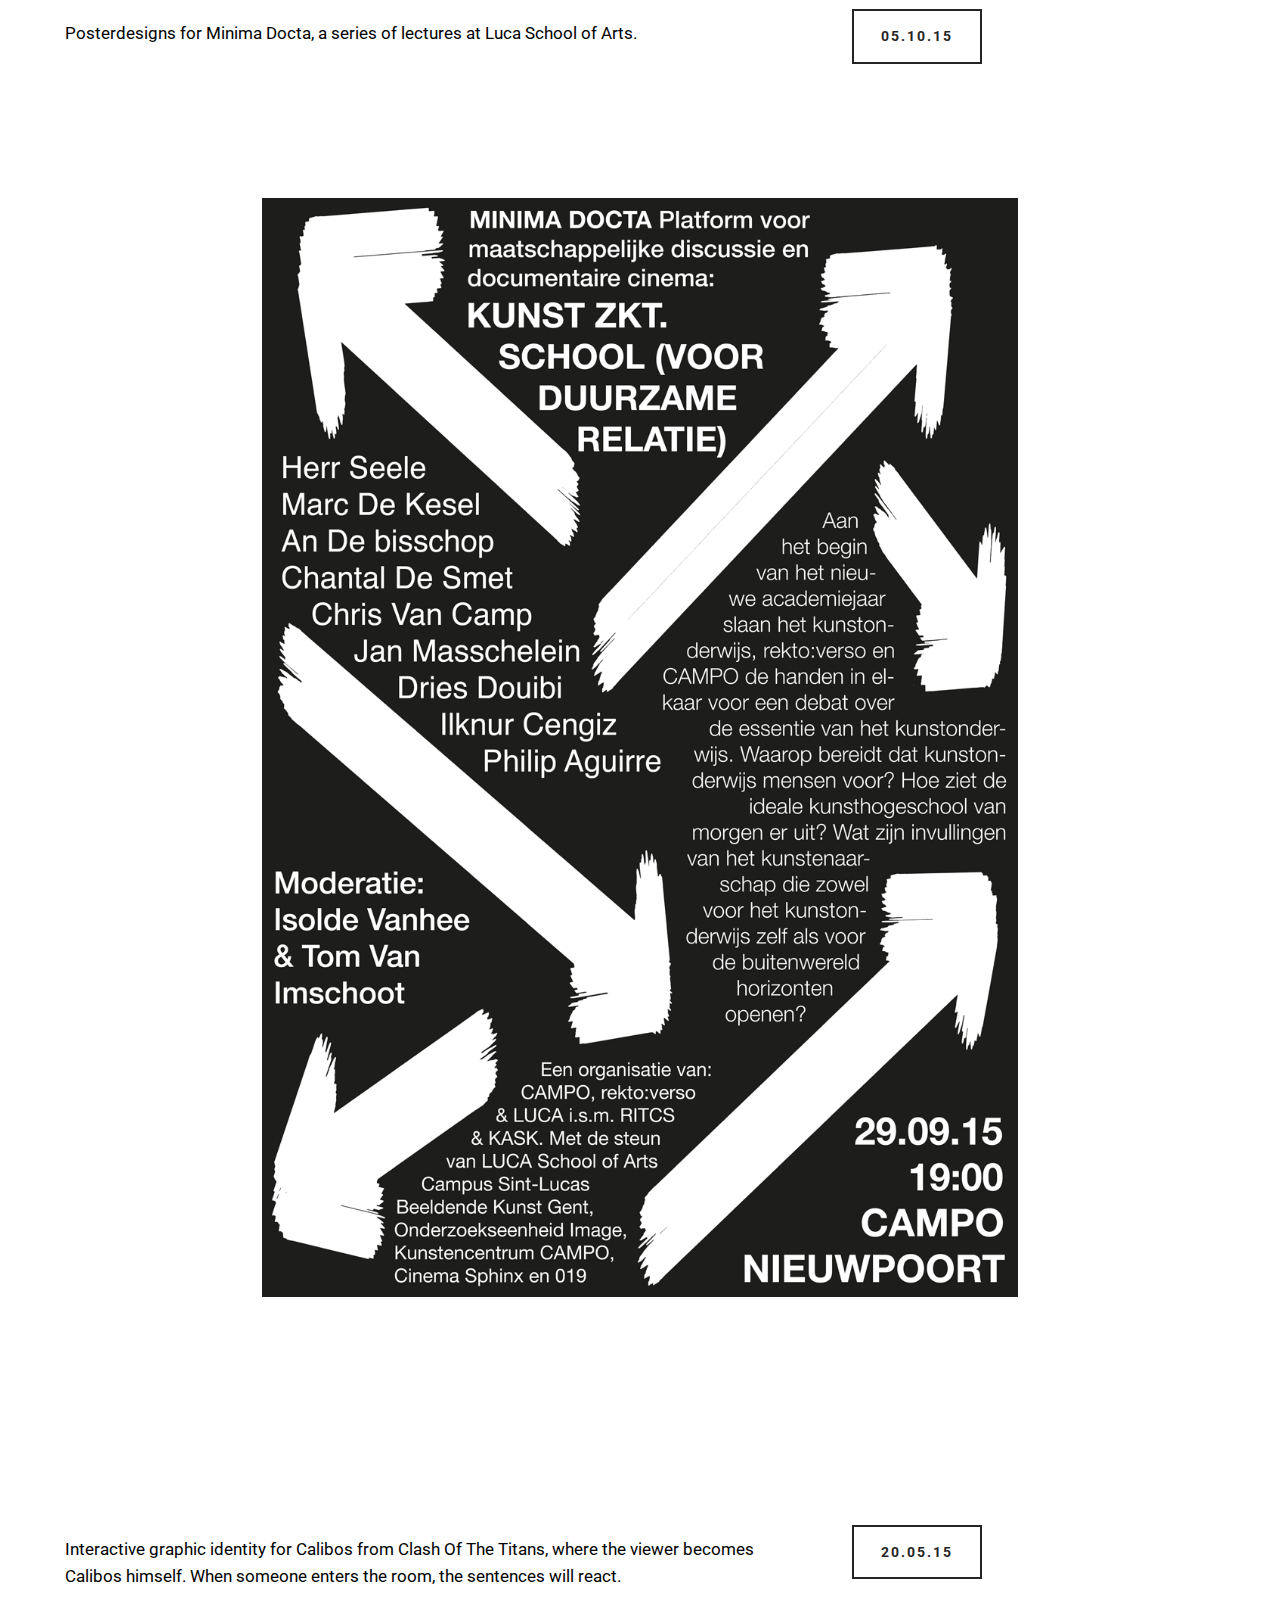
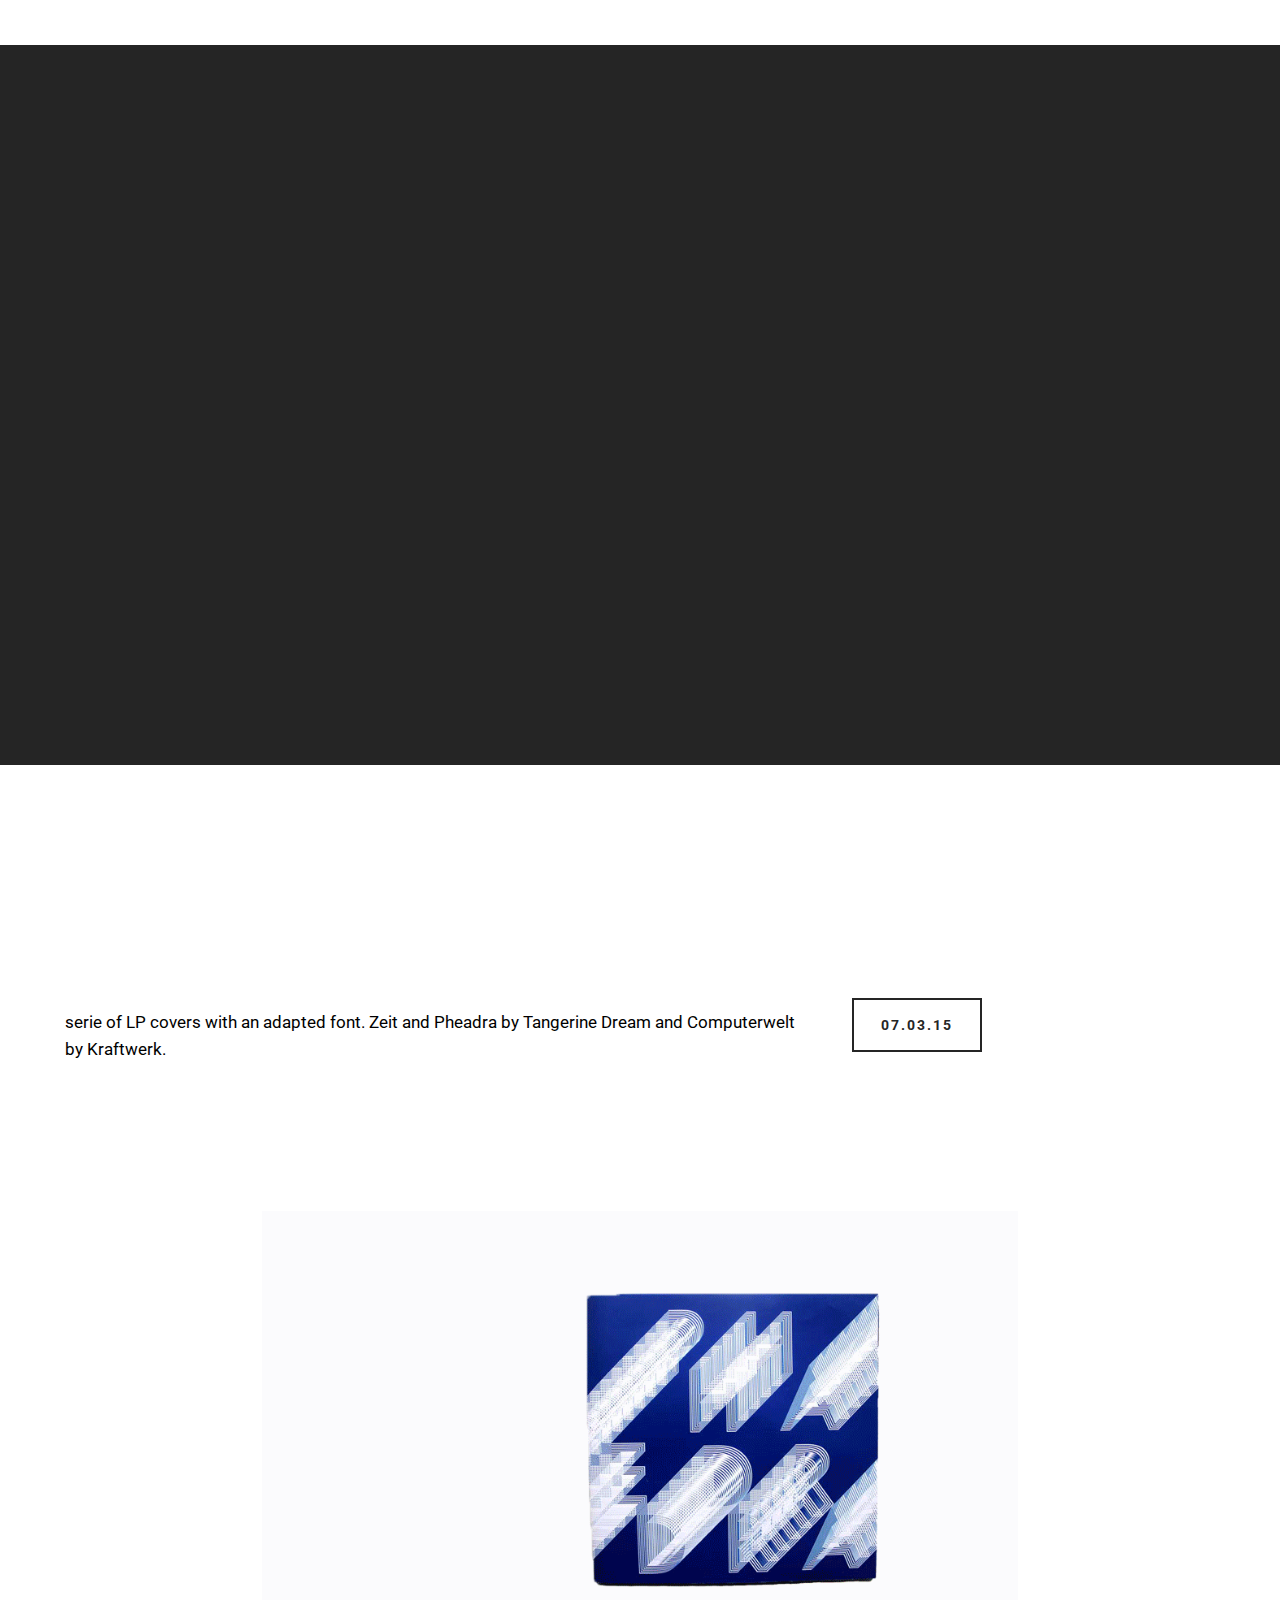
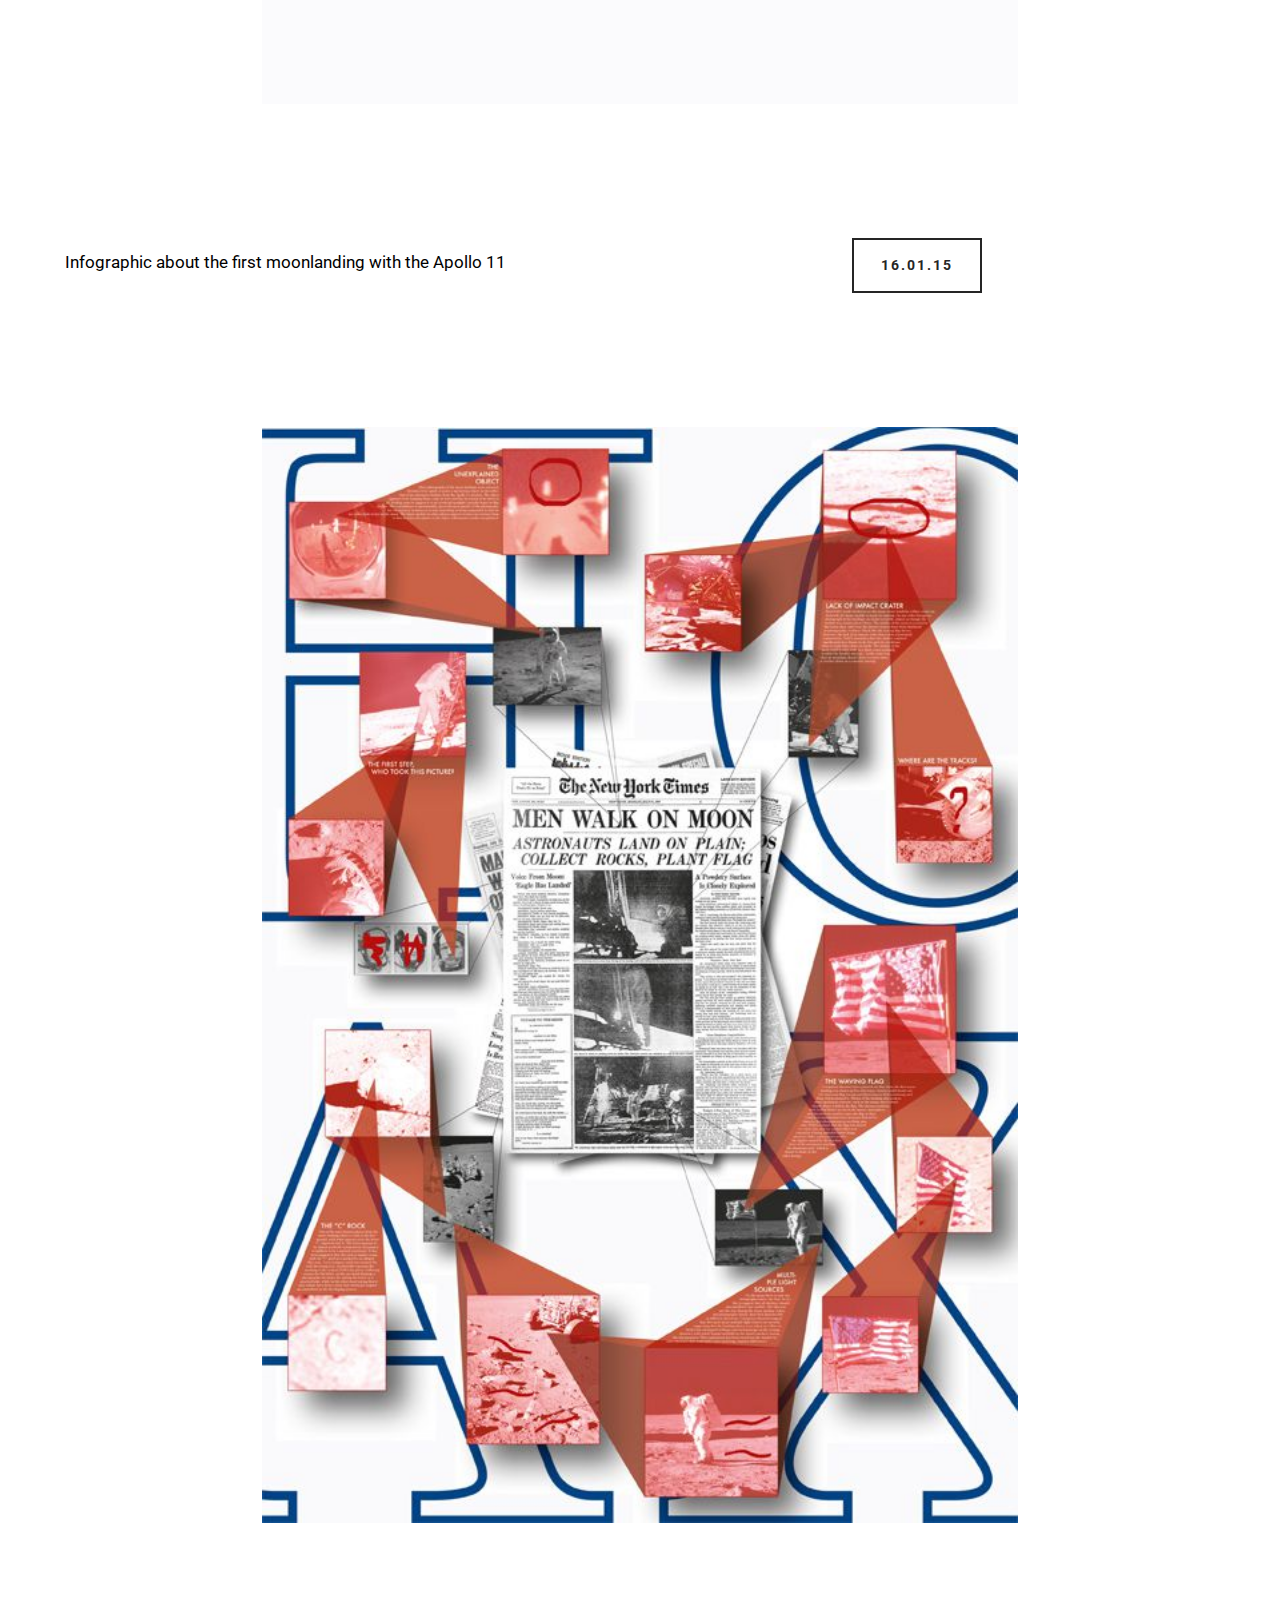
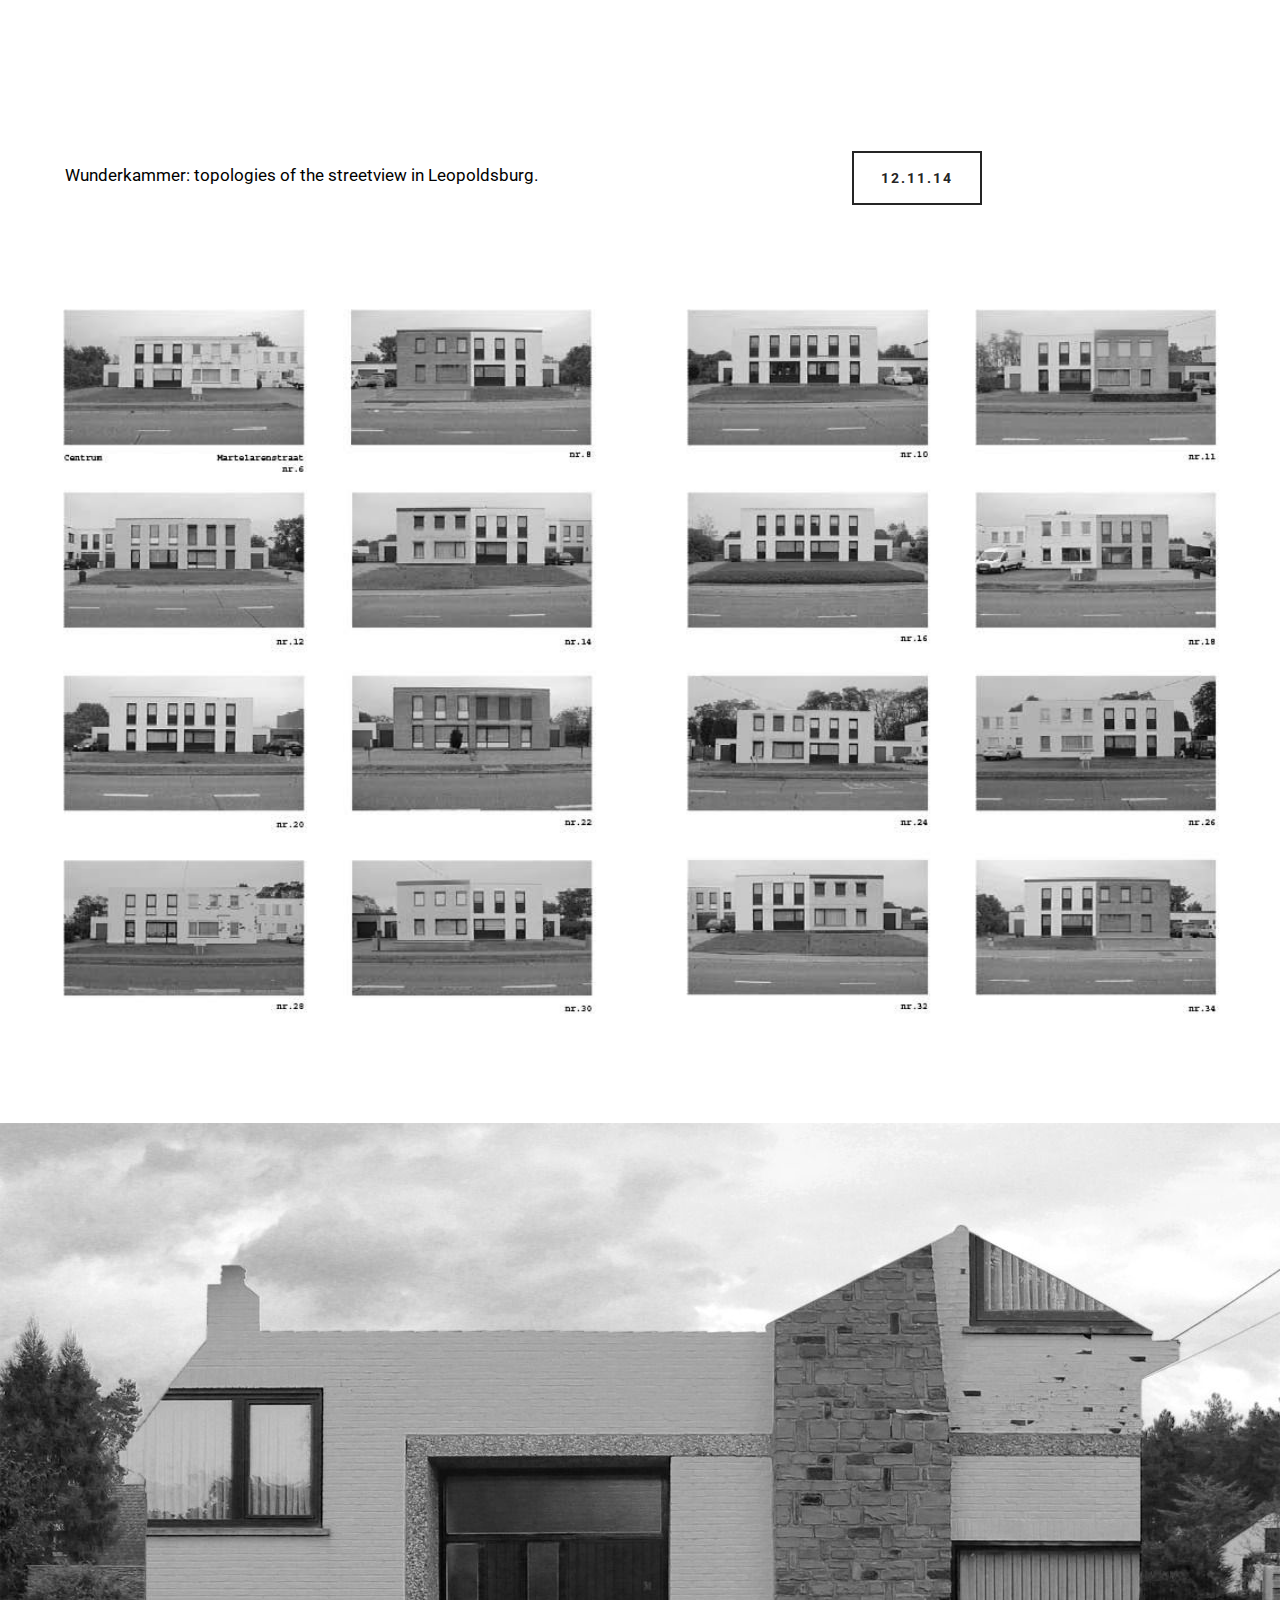
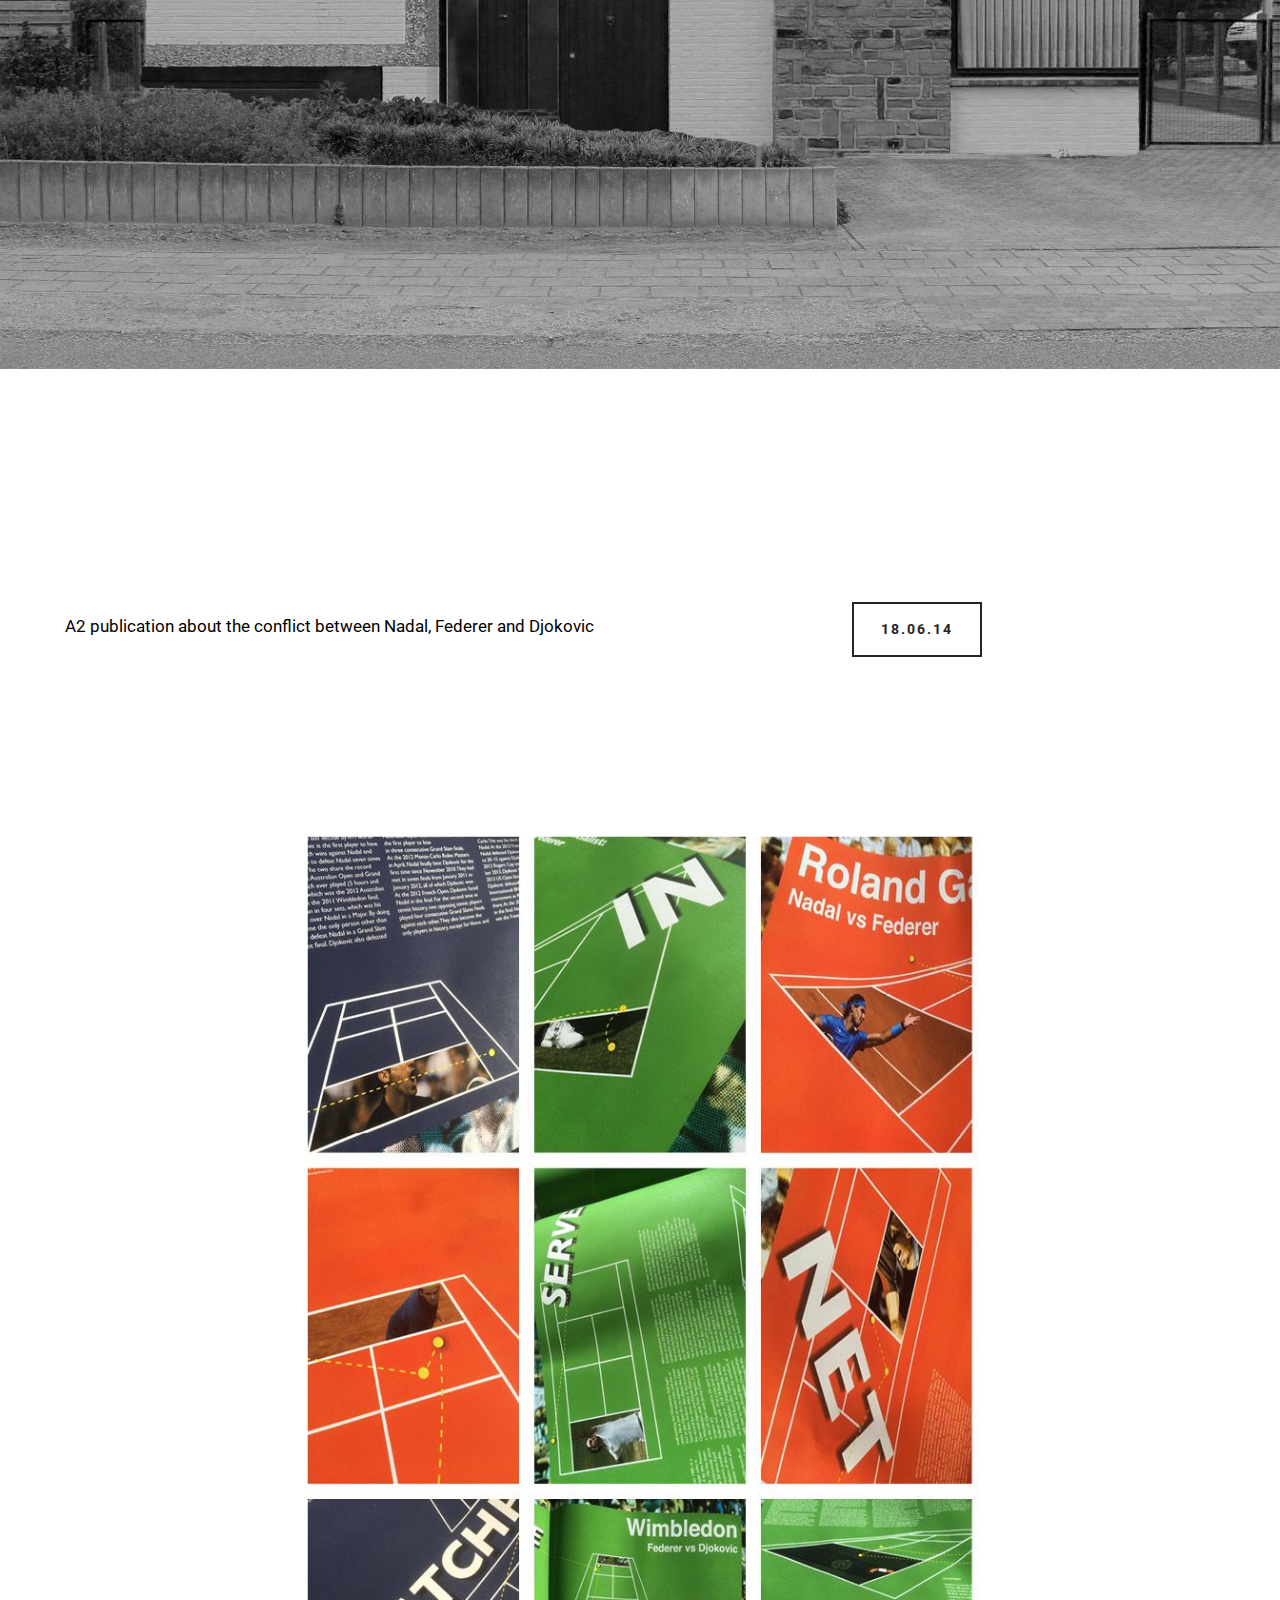
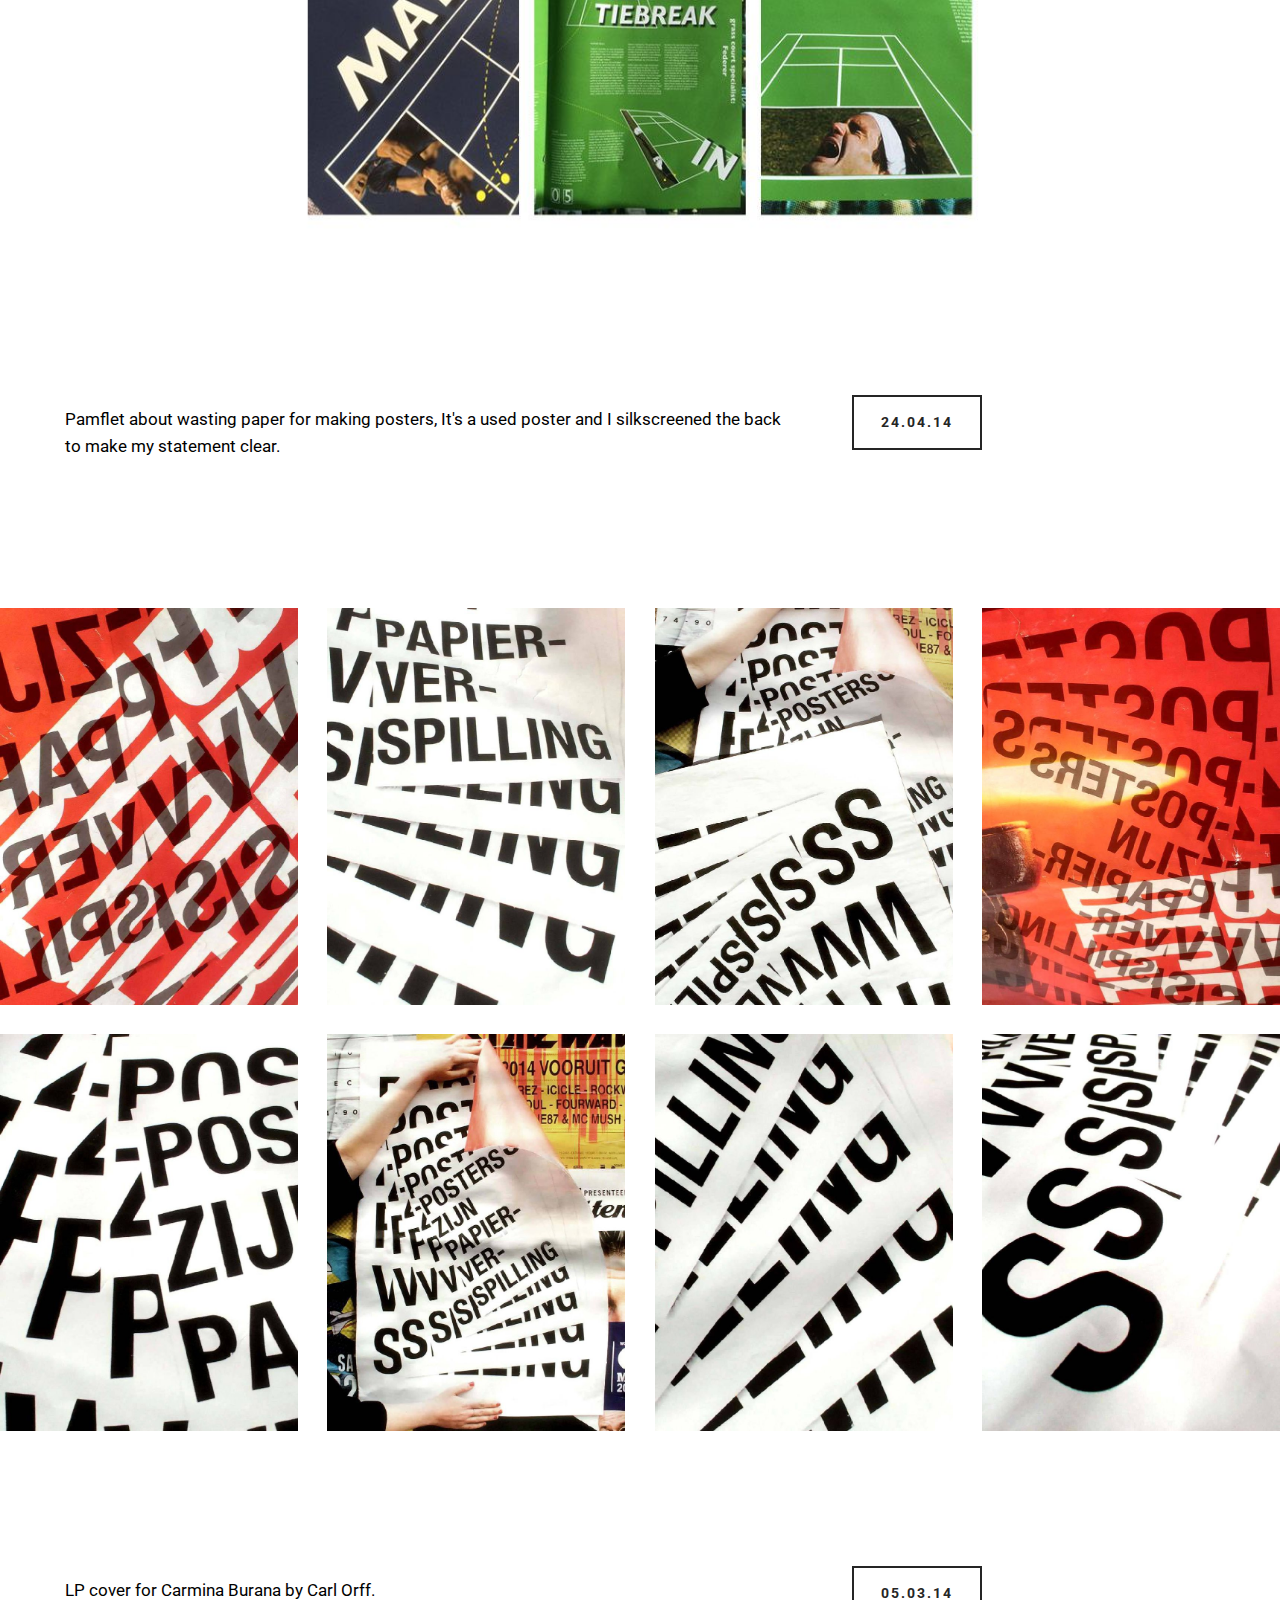
==== commit 94ec286f: "aanpassing 6" ====
--- a/index.html
+++ b/index.html
@@ -36,7 +36,7 @@
 <!-- /Google Analytics -->
 
 
-<section class="engine"><a rel="nofollow" href="https://mobirise.com">Mobirise best free website maker+<section class="engine"><a rel="nofollow" href="https://mobirise.com">Mobirise free website creator </a></section>
 <section class="mbr-navbar mbr-navbar--freeze mbr-navbar--absolute mbr-navbar--transparent mbr-navbar--sticky mbr-navbar--collapsed" id="menu-4">
     <div class="mbr-navbar__section mbr-section">
@@ -67,7 +67,7 @@
     <div class="mbr-section__container container mbr-section__container--isolated">
         <div class="row">
             <div class="col-sm-8 col-sm-offset-2">
-                <div class="mbr-buttons mbr-buttons--center"><a class="mbr-buttons__btn btn btn-lg btn-default" href="index.html#header2-10">28.04.16</a> <a class="mbr-buttons__btn btn btn-lg btn-default" href="index.html#msg-box1-19">19.01.16</a> <a class="mbr-buttons__btn btn btn-lg btn-default" href="index.html#msg-box1-20">19.11.15</a> <a class="mbr-buttons__btn btn btn-lg btn-default" href="index.html#msg-box1-22">05.10.15</a> <a class="mbr-buttons__btn btn btn-lg btn-default" href="index.html#msg-box1-24">20.05.15</a> <a class="mbr-buttons__btn btn btn-lg btn-default" href="index.html#msg-box1-27">07.03.15</a> <a class="mbr-buttons__btn btn btn-lg btn-default" href="index.html#msg-box1-28">16.01.15</a> <a class="mbr-buttons__btn btn btn-lg btn-default" href="index.html#msg-box1-29">12.11.14</a> <a class="mbr-buttons__btn btn btn-lg btn-default" href="index.html#msg-box1-30">18.06.14</a> <a class="mbr-buttons__btn btn btn-lg btn-default" href="index.html#msg-box1-41">24.04.14</a> <a class="mbr-buttons__btn btn btn-lg btn-default" href="index.html#msg-box1-42">05.03.14</a>  <a class="mbr-buttons__btn btn btn-lg btn-default" href="index.html#msg-box3-27">14.12.13</a> <a class="mbr-buttons__btn btn btn-lg btn-default" href="index.html#msg-box3-27">20.10.13</a> <a class="mbr-buttons__btn btn btn-lg btn-default" href="page1.html">&nbsp; &nbsp;LINK &nbsp;&nbsp;</a> <a class="mbr-buttons__btn btn btn-lg btn-default" href="index.html#header2-10">&nbsp; &nbsp;INFO &nbsp;</a></div>
+                <div class="mbr-buttons mbr-buttons--center"><a class="mbr-buttons__btn btn btn-lg btn-default" href="index.html#msg-box1-42">28.04.16</a> <a class="mbr-buttons__btn btn btn-lg btn-default" href="index.html#msg-box1-19">19.01.16</a> <a class="mbr-buttons__btn btn btn-lg btn-default" href="index.html#msg-box1-20">19.11.15</a> <a class="mbr-buttons__btn btn btn-lg btn-default" href="index.html#msg-box1-22">05.10.15</a> <a class="mbr-buttons__btn btn btn-lg btn-default" href="index.html#msg-box1-24">20.05.15</a> <a class="mbr-buttons__btn btn btn-lg btn-default" href="index.html#msg-box1-27">07.03.15</a> <a class="mbr-buttons__btn btn btn-lg btn-default" href="index.html#msg-box1-28">16.01.15</a> <a class="mbr-buttons__btn btn btn-lg btn-default" href="index.html#msg-box1-29">12.11.14</a> <a class="mbr-buttons__btn btn btn-lg btn-default" href="index.html#msg-box1-30">18.06.14</a> <a class="mbr-buttons__btn btn btn-lg btn-default" href="index.html#msg-box1-41">24.04.14</a> <a class="mbr-buttons__btn btn btn-lg btn-default" href="index.html#msg-box1-42">05.03.14</a>  <a class="mbr-buttons__btn btn btn-lg btn-default" href="index.html#msg-box3-27">14.12.13</a> <a class="mbr-buttons__btn btn btn-lg btn-default" href="index.html#msg-box3-27">20.10.13</a> <a class="mbr-buttons__btn btn btn-lg btn-default" href="page1.html">&nbsp; &nbsp;LINK &nbsp;&nbsp;</a> <a class="mbr-buttons__btn btn btn-lg btn-default" href="index.html#header2-10">&nbsp; &nbsp;INFO &nbsp;</a></div>
             </div>
         </div>
     </div>
@@ -341,6 +341,20 @@
     </div>
 </section>
 
+<section class="mbr-section" id="image2-41">
+    <div class="mbr-section__container container mbr-section__container--middle">
+        <div class="row">
+            <div class="col-sm-8 col-sm-offset-2">
+                <figure class="mbr-figure mbr-figure--wysiwyg mbr-figure--full-width mbr-figure--caption-inside-bottom">
+
+                    <div><img class="mbr-figure__img" src="assets/images/drift-computer-800x600-3.jpg"></div>
+                    
+                </figure>
+            </div>
+        </div>
+    </div>
+</section>
+
 <section class="mbr-section" id="content1-48">
     <div class="mbr-section__container container mbr-section__container--last">
         <div class="row">
@@ -777,7 +791,7 @@
     <div class="mbr-section__container container">
         <div class="mbr-footer mbr-footer--wysiwyg row">
             <div class="col-sm-12">
-                <p class="mbr-footer__copyright">Copyright (c) 2016 Company Name. &nbsp;<a href="copyright.html">Privacy Policy</a>&nbsp;/ <a href="https://f6e2aebe5f0d17fc9957156eb6461df6956dc3c9.googledrive.com/host/0B_Vg-L0_XECpZUsybURUWTBkLU0/" class="text-black">Bekijk deze pagina in het&nbsp;</a><a href="https://f6e2aebe5f0d17fc9957156eb6461df6956dc3c9.googledrive.com/host/0B_Vg-L0_XECpZUsybURUWTBkLU0/" class="text-black">&nbsp;Nederlands</a></p>
+                <p class="mbr-footer__copyright">Copyright (c) 2016 Company Name. &nbsp;<a href="copyright.html">Privacy Policy</a>&nbsp;/ <a href="http://mykwyr.github.io/portfolionl" class="text-black">Bekijk deze pagina in het&nbsp;</a><a href="https://f6e2aebe5f0d17fc9957156eb6461df6956dc3c9.googledrive.com/host/0B_Vg-L0_XECpZUsybURUWTBkLU0/" class="text-black">&nbsp;Nederlands</a></p>
             </div>
         </div>
     </div>
